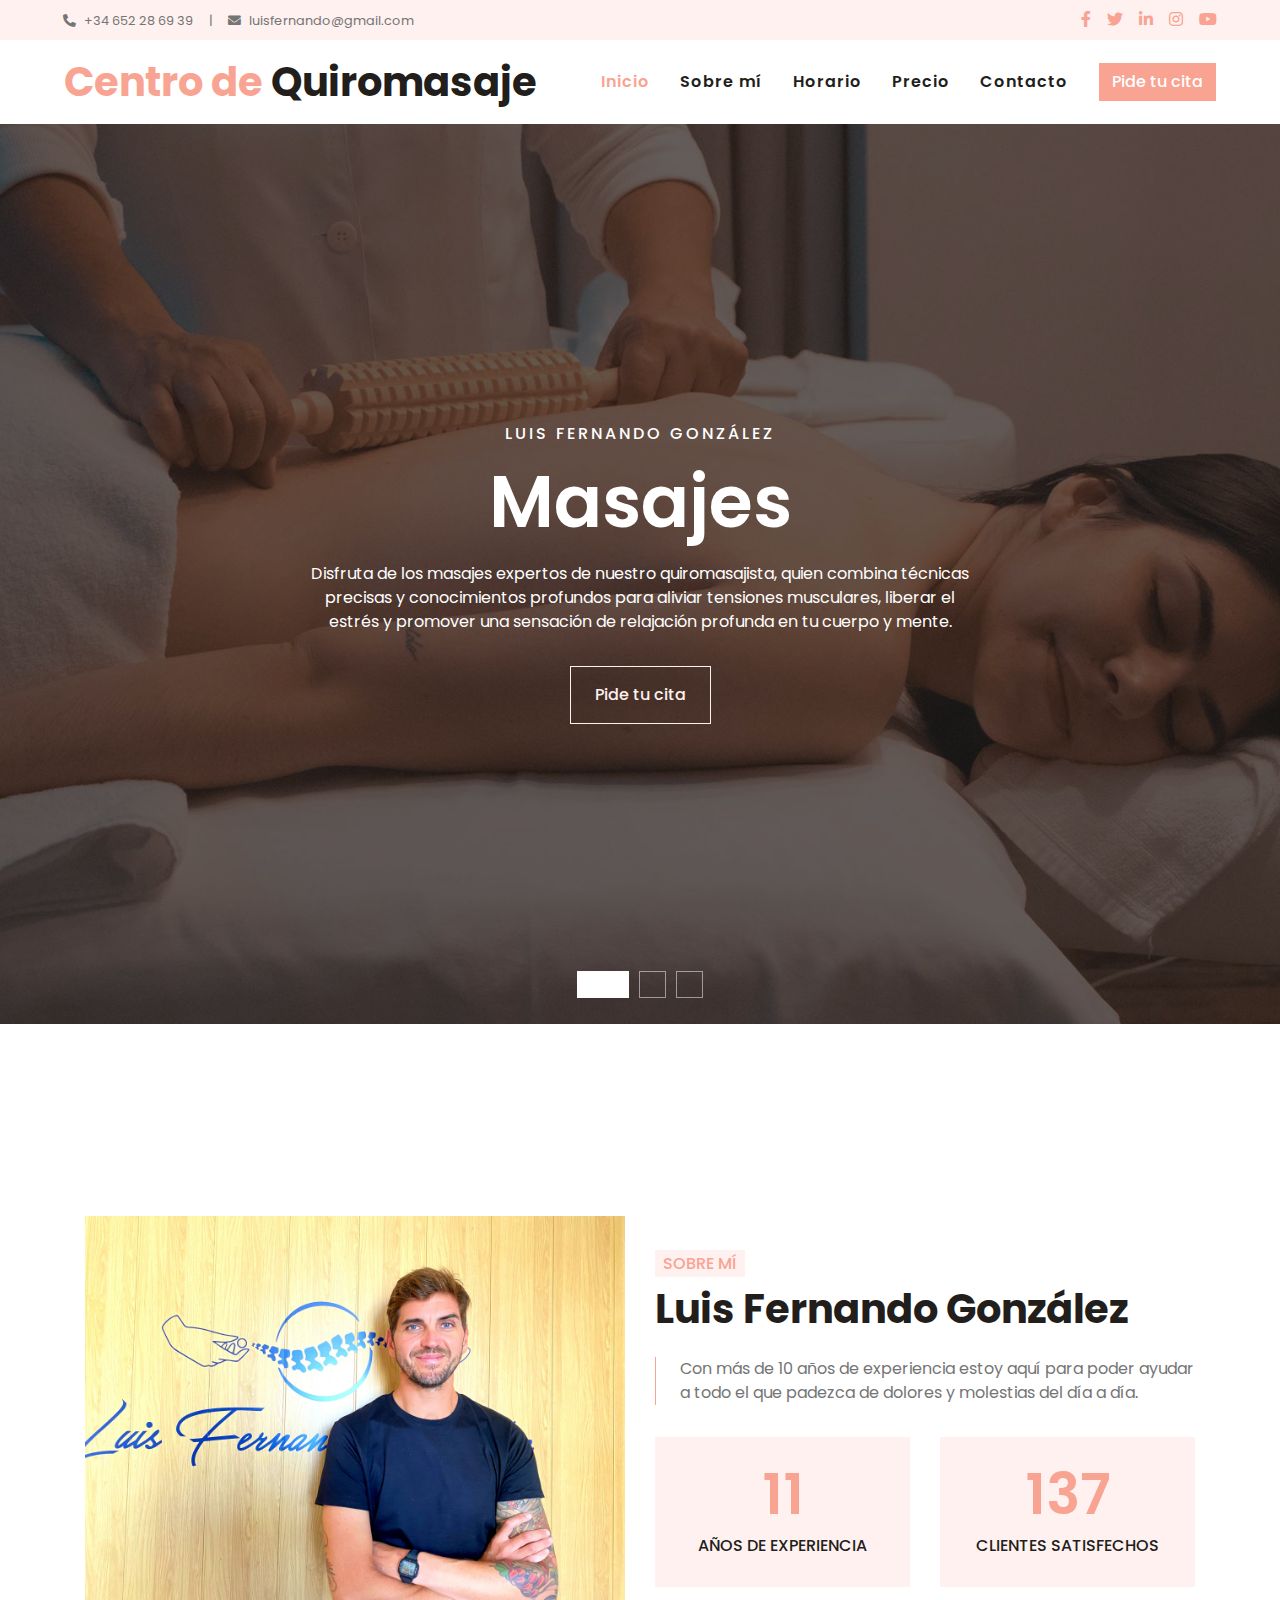
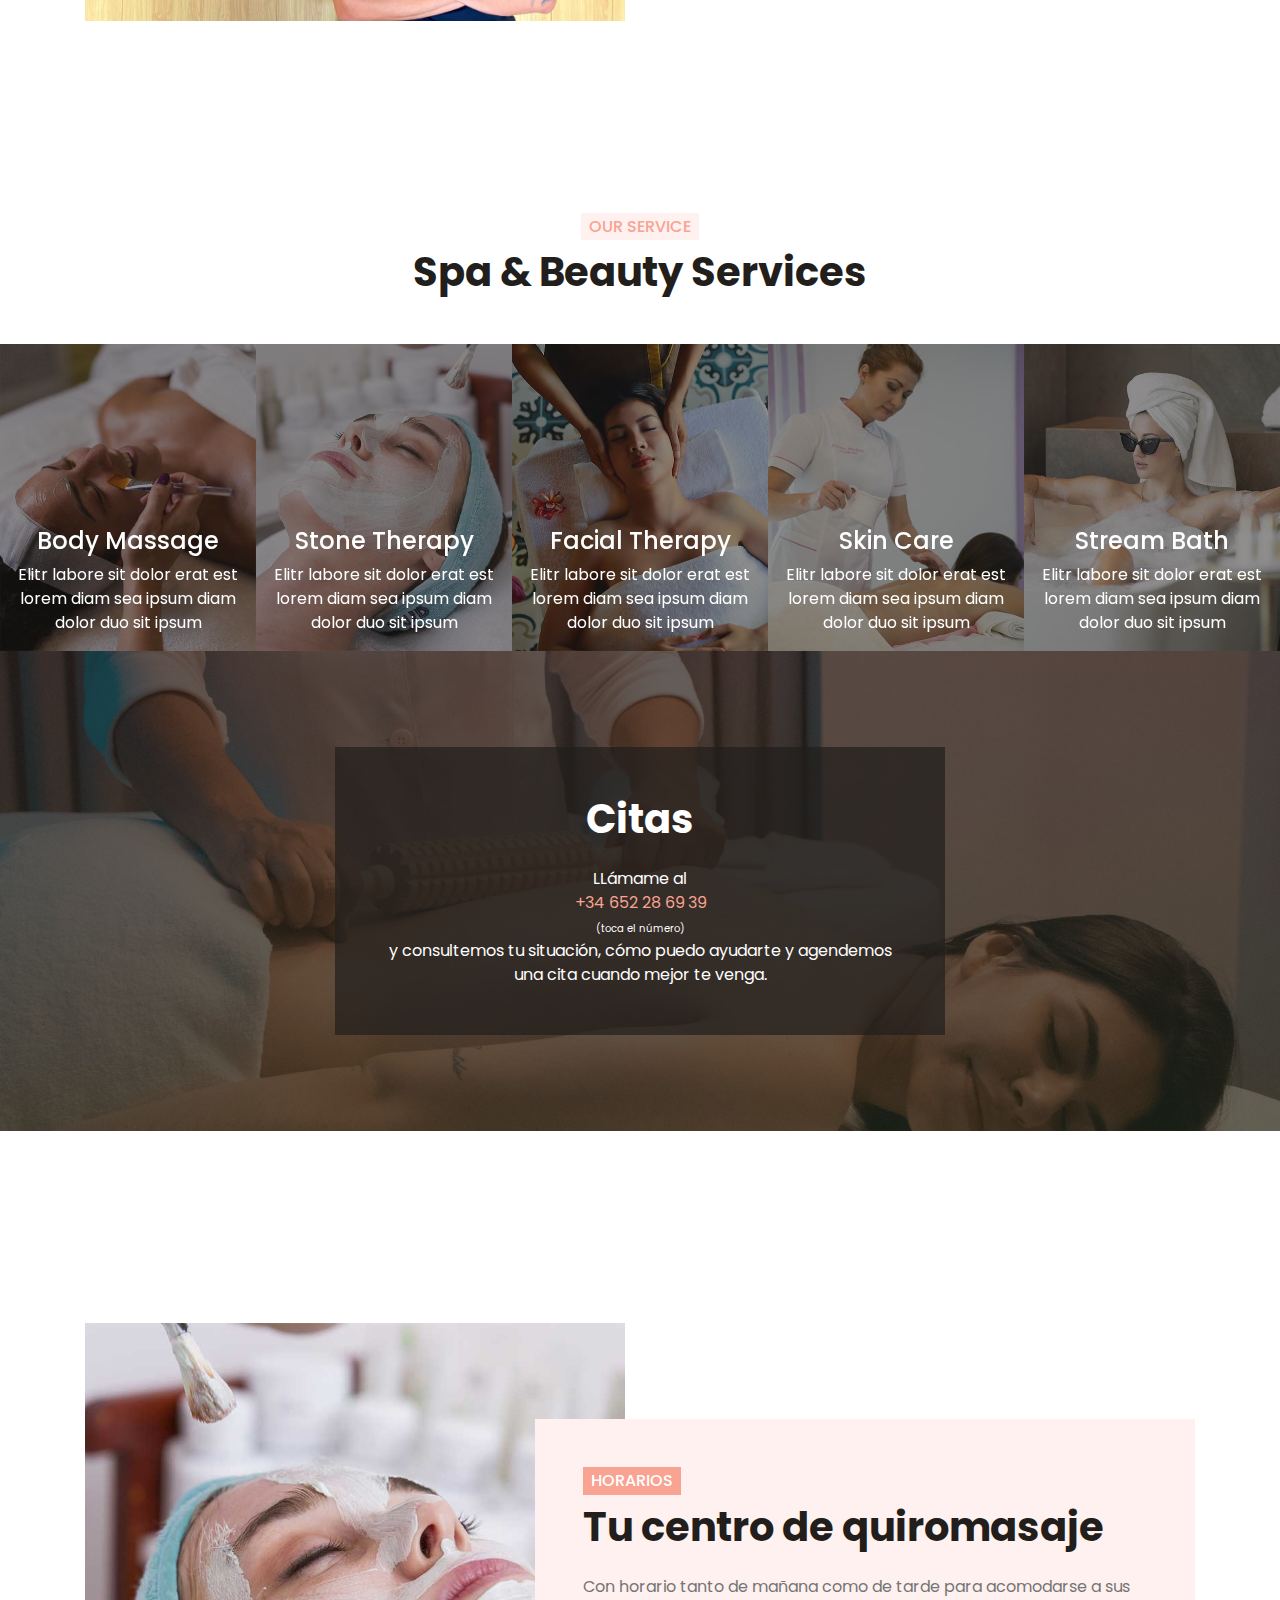
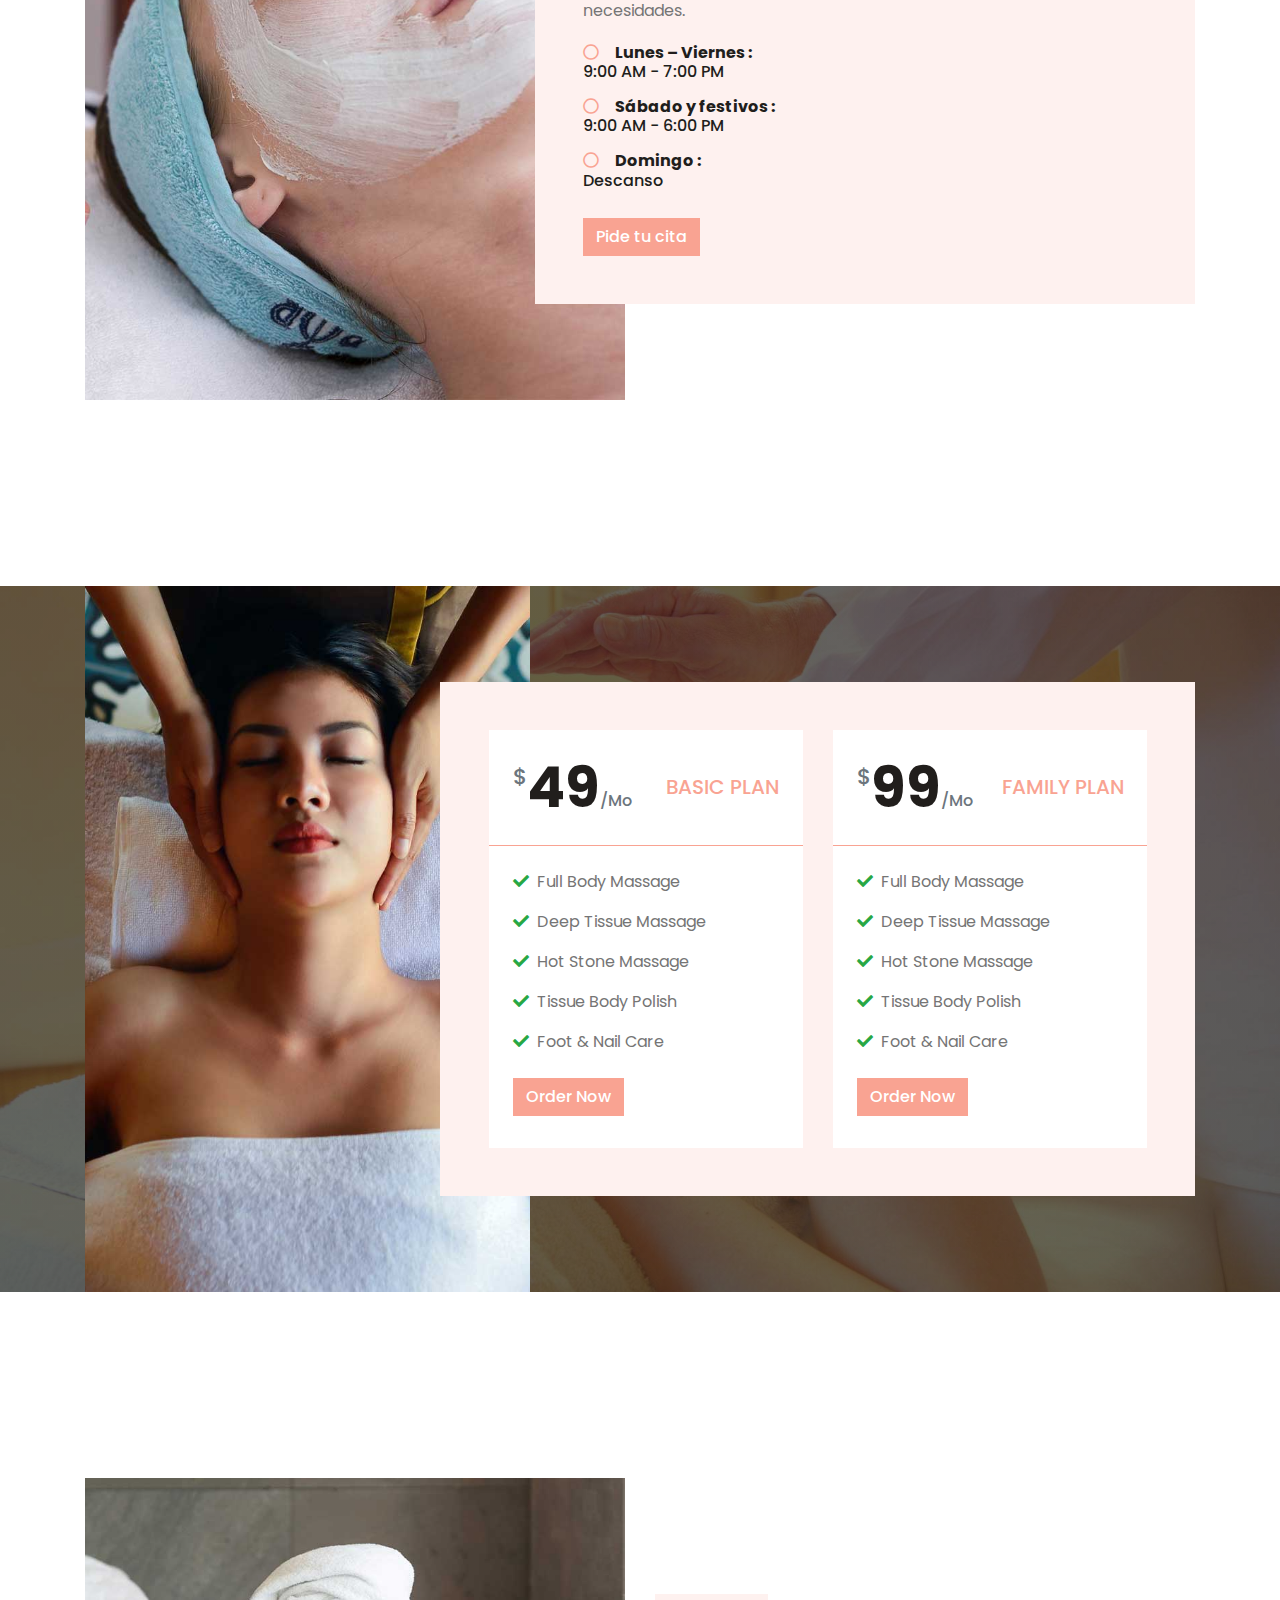
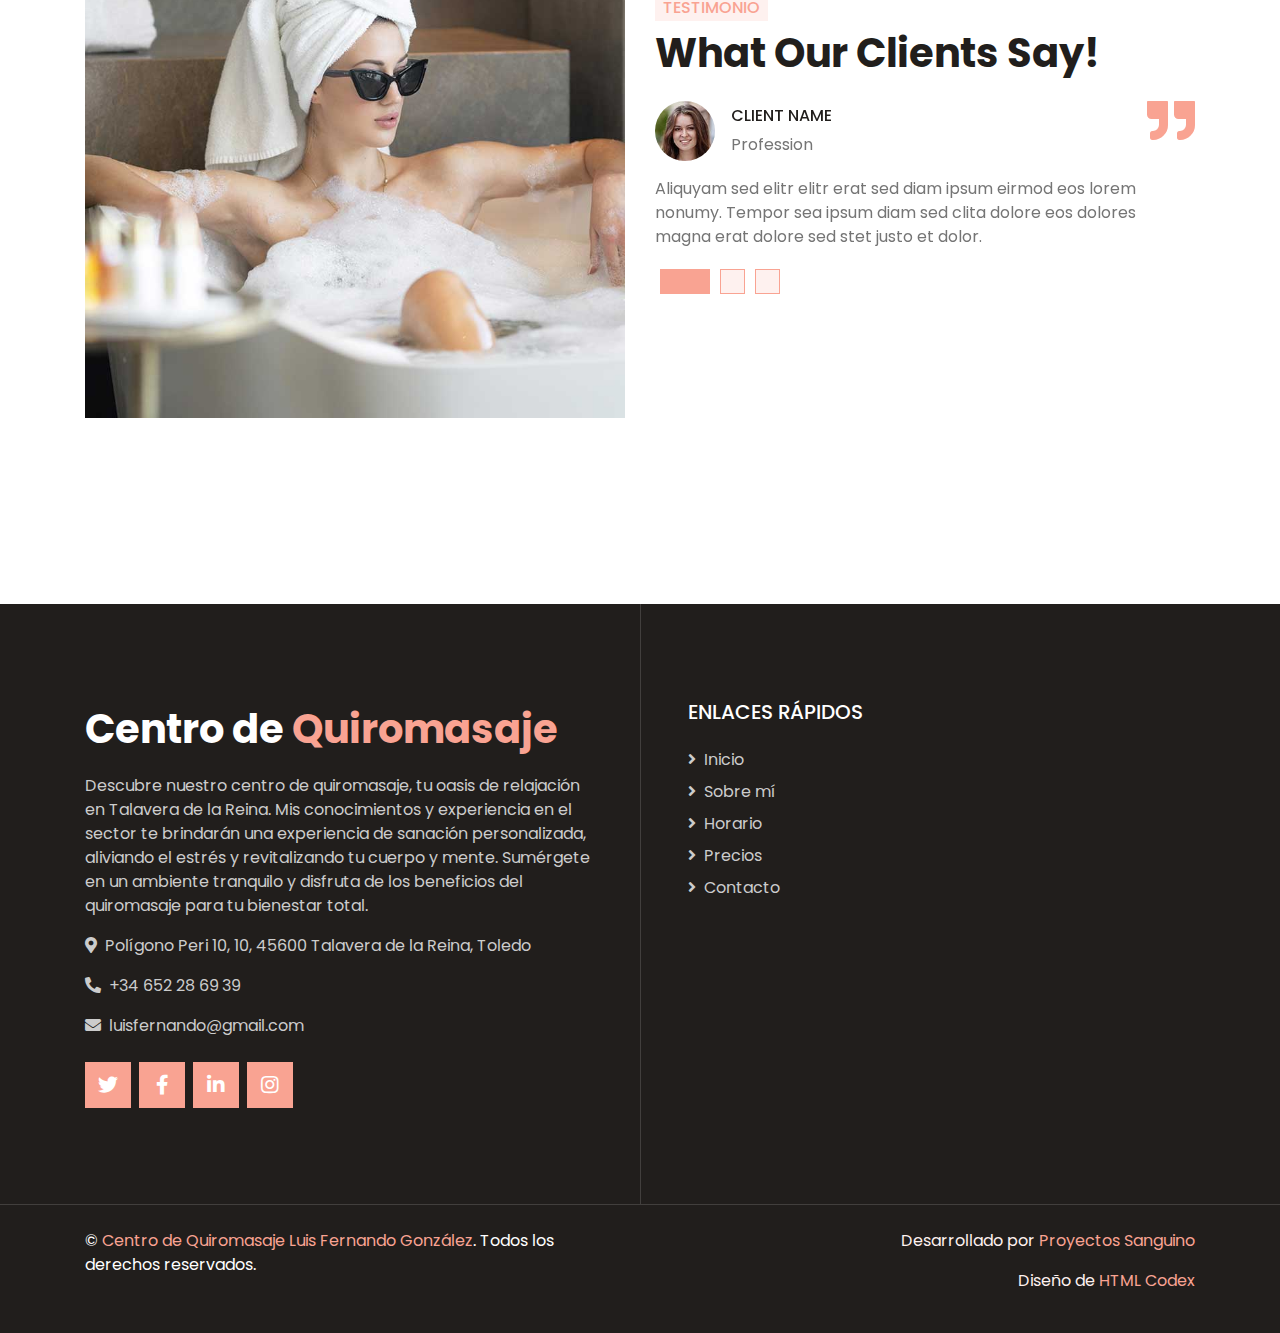
==== index.html @ 13db36dc "Add files via upload" ====
<!DOCTYPE html>
<html lang="es">
  <head>
    <meta charset="utf-8" />
    <title>Centro de Quiromasaje | Luis Fernando González</title>
    <meta content="width=device-width, initial-scale=1.0" name="viewport" />
    <meta content="Free HTML Templates" name="keywords" />
    <meta content="Free HTML Templates" name="description" />
    <link rel="icon" type="image/ico" href="../img/icon.ico" />

    <!-- Google Web Fonts -->
    <link rel="preconnect" href="https://fonts.gstatic.com" />
    <link
      href="https://fonts.googleapis.com/css2?family=Poppins:wght@400;500;600;700&display=swap"
      rel="stylesheet"
    />

    <!-- Font Awesome -->
    <link
      href="https://cdnjs.cloudflare.com/ajax/libs/font-awesome/5.10.0/css/all.min.css"
      rel="stylesheet"
    />

    <!-- Libraries Stylesheet -->
    <link href="lib/animate/animate.min.css" rel="stylesheet" />
    <link href="lib/owlcarousel/assets/owl.carousel.min.css" rel="stylesheet" />
    <link
      href="lib/tempusdominus/css/tempusdominus-bootstrap-4.min.css"
      rel="stylesheet"
    />

    <!-- Customized Bootstrap Stylesheet -->
    <link href="css/style.css" rel="stylesheet" />
  </head>

  <body>
    <!-- Topbar Start -->
    <div class="container-fluid bg-light d-none d-lg-block">
      <div class="row py-2 px-lg-5">
        <div class="col-lg-6 text-left mb-2 mb-lg-0">
          <div class="d-inline-flex align-items-center">
            <small><i class="fa fa-phone-alt mr-2"></i>+34 652 28 69 39</small>
            <small class="px-3">|</small>
            <small
              ><i class="fa fa-envelope mr-2"></i>luisfernando@gmail.com</small
            >
          </div>
        </div>
        <div class="col-lg-6 text-right">
          <div class="d-inline-flex align-items-center">
            <a class="text-primary px-2" href="">
              <i class="fab fa-facebook-f"></i>
            </a>
            <a class="text-primary px-2" href="">
              <i class="fab fa-twitter"></i>
            </a>
            <a class="text-primary px-2" href="">
              <i class="fab fa-linkedin-in"></i>
            </a>
            <a class="text-primary px-2" href="">
              <i class="fab fa-instagram"></i>
            </a>
            <a class="text-primary pl-2" href="">
              <i class="fab fa-youtube"></i>
            </a>
          </div>
        </div>
      </div>
    </div>
    <!-- Topbar End -->

    <!-- Navbar Start -->
    <div class="container-fluid p-0">
      <nav
        class="navbar navbar-expand-lg bg-white navbar-light py-3 py-lg-0 px-lg-5"
      >
        <a href="index.html" class="navbar-brand ml-lg-3">
          <h1 class="m-0 text-primary">
            Centro de <span class="text-dark">Quiromasaje</span>
          </h1>
        </a>
        <button
          type="button"
          class="navbar-toggler"
          data-toggle="collapse"
          data-target="#navbarCollapse"
        >
          <span class="navbar-toggler-icon"></span>
        </button>
        <div
          class="collapse navbar-collapse justify-content-between px-lg-3"
          id="navbarCollapse"
        >
          <div class="navbar-nav m-auto py-0">
            <a href="index.html" class="nav-item nav-link active">Inicio</a>
            <a href="#personal" class="nav-item nav-link">Sobre mí</a>
            <a href="#horario" class="nav-item nav-link">Horario</a>
            <a href="price.html" class="nav-item nav-link">Precio</a>
            <a href="contact.html" class="nav-item nav-link">Contacto</a>
          </div>
          <a href="" class="btn btn-primary d-none d-lg-block">Pide tu cita</a>
        </div>
      </nav>
    </div>
    <!-- Navbar End -->

    <!-- Carousel Start -->
    <div class="container-fluid p-0 mb-5 pb-5">
      <div
        id="header-carousel"
        class="carousel slide carousel-fade"
        data-ride="carousel"
      >
        <ol class="carousel-indicators">
          <li
            data-target="#header-carousel"
            data-slide-to="0"
            class="active"
          ></li>
          <li data-target="#header-carousel" data-slide-to="1"></li>
          <li data-target="#header-carousel" data-slide-to="2"></li>
        </ol>
        <div class="carousel-inner">
          <div
            class="carousel-item position-relative active"
            style="min-height: 100vh"
          >
            <img
              class="position-absolute w-100 h-100"
              src="img/carousel-1.jpg"
              style="object-fit: cover"
            />
            <div
              class="carousel-caption d-flex flex-column align-items-center justify-content-center"
            >
              <div class="p-3" style="max-width: 900px">
                <h6
                  class="text-white text-uppercase mb-3 animate__animated animate__fadeInDown"
                  style="letter-spacing: 3px"
                >
                  Luis Fernando González
                </h6>
                <h3 class="display-3 text-capitalize text-white mb-3">
                  Masajes
                </h3>
                <p class="mx-md-5 px-5">
                  Disfruta de los masajes expertos de nuestro quiromasajista,
                  quien combina técnicas precisas y conocimientos profundos para
                  aliviar tensiones musculares, liberar el estrés y promover una
                  sensación de relajación profunda en tu cuerpo y mente.
                </p>
                <a
                  class="btn btn-outline-light py-3 px-4 mt-3 animate__animated animate__fadeInUp"
                  href="#"
                  >Pide tu cita</a
                >
              </div>
            </div>
          </div>
          <div
            class="carousel-item position-relative"
            style="min-height: 100vh"
          >
            <img
              class="position-absolute w-100 h-100"
              src="img/carousel-2.jpg"
              style="object-fit: cover"
            />
            <div
              class="carousel-caption d-flex flex-column align-items-center justify-content-center"
            >
              <div class="p-3" style="max-width: 900px">
                <h6
                  class="text-white text-uppercase mb-3 animate__animated animate__fadeInDown"
                  style="letter-spacing: 3px"
                >
                  Luis Fernando González
                </h6>
                <h3 class="display-3 text-capitalize text-white mb-3">
                  Recuperación
                </h3>
                <p class="mx-md-5 px-5">
                  Confía en nuestro quiromasajista especializado en
                  recuperación, quien cuenta con amplia experiencia en ayudar a
                  los clientes a superar lesiones y acelerar su proceso de
                  recuperación.
                </p>
                <a
                  class="btn btn-outline-light py-3 px-4 mt-3 animate__animated animate__fadeInUp"
                  href="#"
                  >Pide tu cita</a
                >
              </div>
            </div>
          </div>
          <div
            class="carousel-item position-relative"
            style="min-height: 100vh"
          >
            <img
              class="position-absolute w-100 h-100"
              src="img/carousel-3.jpg"
              style="object-fit: cover"
            />
            <div
              class="carousel-caption d-flex flex-column align-items-center justify-content-center"
            >
              <div class="p-3" style="max-width: 900px">
                <h6
                  class="text-white text-uppercase mb-3 animate__animated animate__fadeInDown"
                  style="letter-spacing: 3px"
                >
                  Luis Fernando González
                </h6>
                <h3 class="display-3 text-capitalize text-white mb-3">
                  Tratamiento óseo
                </h3>
                <p class="mx-md-5 px-5">
                  Disfruta de los masajes de nuestro quiromasajista
                  especializado en bienestar óseo, quien te brindará un cuidado
                  excepcional para fortalecer y mantener la salud de tus huesos.
                </p>
                <a
                  class="btn btn-outline-light py-3 px-4 mt-3 animate__animated animate__fadeInUp"
                  href="#"
                  >Pide tu cita</a
                >
              </div>
            </div>
          </div>
        </div>
      </div>
    </div>
    <!-- Carousel End -->

    <!-- About Start -->
    <div id="personal" class="container-fluid py-5">
      <div class="container py-5">
        <div class="row align-items-center">
          <div class="col-lg-6 pb-5 pb-lg-0">
            <img class="img-fluid w-100" src="img/luifer.jpeg" alt="" />
          </div>
          <div class="col-lg-6">
            <h6
              class="d-inline-block text-primary text-uppercase bg-light py-1 px-2"
            >
              Sobre mí
            </h6>
            <h1 class="mb-4">Luis Fernando González</h1>
            <p class="pl-4 border-left border-primary">
              Con más de 10 años de experiencia estoy aquí para poder ayudar a
              todo el que padezca de dolores y molestias del día a día.
            </p>
            <div class="row pt-3">
              <div class="col-6">
                <div class="bg-light text-center p-4">
                  <h3 class="display-4 text-primary" data-toggle="counter-up">
                    11
                  </h3>
                  <h6 class="text-uppercase">Años de experiencia</h6>
                </div>
              </div>
              <div class="col-6">
                <div class="bg-light text-center p-4">
                  <h3 class="display-4 text-primary" data-toggle="counter-up">
                    137
                  </h3>
                  <h6 class="text-uppercase">Clientes Satisfechos</h6>
                </div>
              </div>
            </div>
          </div>
        </div>
      </div>
    </div>
    <!-- About End -->

    <!-- Service Start -->
    <div class="container-fluid px-0 py-5 my-5">
      <div class="row mx-0 justify-content-center text-center">
        <div class="col-lg-6">
          <h6
            class="d-inline-block bg-light text-primary text-uppercase py-1 px-2"
          >
            Our Service
          </h6>
          <h1>Spa & Beauty Services</h1>
        </div>
      </div>
      <div class="owl-carousel service-carousel">
        <div class="service-item position-relative">
          <img class="img-fluid" src="img/service-1.jpg" alt="" />
          <div class="service-text text-center">
            <h4 class="text-white font-weight-medium px-3">Body Massage</h4>
            <p class="text-white px-3 mb-3">
              Elitr labore sit dolor erat est lorem diam sea ipsum diam dolor
              duo sit ipsum
            </p>
            <div class="w-100 bg-white text-center p-4">
              <a class="btn btn-primary" href="">Make Order</a>
            </div>
          </div>
        </div>
        <div class="service-item position-relative">
          <img class="img-fluid" src="img/service-2.jpg" alt="" />
          <div class="service-text text-center">
            <h4 class="text-white font-weight-medium px-3">Stone Therapy</h4>
            <p class="text-white px-3 mb-3">
              Elitr labore sit dolor erat est lorem diam sea ipsum diam dolor
              duo sit ipsum
            </p>
            <div class="w-100 bg-white text-center p-4">
              <a class="btn btn-primary" href="">Make Order</a>
            </div>
          </div>
        </div>
        <div class="service-item position-relative">
          <img class="img-fluid" src="img/service-3.jpg" alt="" />
          <div class="service-text text-center">
            <h4 class="text-white font-weight-medium px-3">Facial Therapy</h4>
            <p class="text-white px-3 mb-3">
              Elitr labore sit dolor erat est lorem diam sea ipsum diam dolor
              duo sit ipsum
            </p>
            <div class="w-100 bg-white text-center p-4">
              <a class="btn btn-primary" href="">Make Order</a>
            </div>
          </div>
        </div>
        <div class="service-item position-relative">
          <img class="img-fluid" src="img/service-4.jpg" alt="" />
          <div class="service-text text-center">
            <h4 class="text-white font-weight-medium px-3">Skin Care</h4>
            <p class="text-white px-3 mb-3">
              Elitr labore sit dolor erat est lorem diam sea ipsum diam dolor
              duo sit ipsum
            </p>
            <div class="w-100 bg-white text-center p-4">
              <a class="btn btn-primary" href="">Make Order</a>
            </div>
          </div>
        </div>
        <div class="service-item position-relative">
          <img class="img-fluid" src="img/service-5.jpg" alt="" />
          <div class="service-text text-center">
            <h4 class="text-white font-weight-medium px-3">Stream Bath</h4>
            <p class="text-white px-3 mb-3">
              Elitr labore sit dolor erat est lorem diam sea ipsum diam dolor
              duo sit ipsum
            </p>
            <div class="w-100 bg-white text-center p-4">
              <a class="btn btn-primary" href="">Make Order</a>
            </div>
          </div>
        </div>
        <div class="service-item position-relative">
          <img class="img-fluid" src="img/service-6.jpg" alt="" />
          <div class="service-text text-center">
            <h4 class="text-white font-weight-medium px-3">Face Masking</h4>
            <p class="text-white px-3 mb-3">
              Elitr labore sit dolor erat est lorem diam sea ipsum diam dolor
              duo sit ipsum
            </p>
            <div class="w-100 bg-white text-center p-4">
              <a class="btn btn-primary" href="">Make Order</a>
            </div>
          </div>
        </div>
      </div>
      <div class="row justify-content-center bg-appointment mx-0">
        <div class="col-lg-6 py-5">
          <div
            class="text-white p-5 my-5"
            style="background: rgba(33, 30, 28, 0.7);text-align: center;"
          >
            <h1 class="text-center mb-4 text-white">Citas</h1>
            LLámame al<br />
            <a href="tel:+340652286939">+34 652 28 69 39</a><br />
            <span style="font-size: x-small;">(toca el número)</span> <br />y
            consultemos tu situación, cómo puedo ayudarte y agendemos una cita
            cuando mejor te venga.
          </div>
        </div>
      </div>
    </div>
    <!-- Service End -->

    <!-- Open Hours Start -->
    <div class="container-fluid py-5">
      <div class="container py-5">
        <div class="row">
          <div class="col-lg-6" style="min-height: 500px">
            <div class="position-relative h-100">
              <img
                class="position-absolute w-100 h-100"
                src="img/opening.jpg"
                style="object-fit: cover"
              />
            </div>
          </div>
          <div id="horario" class="col-lg-6 pt-5 pb-lg-5">
            <div class="hours-text bg-light p-4 p-lg-5 my-lg-5">
              <h6
                class="d-inline-block text-white text-uppercase bg-primary py-1 px-2"
              >
                Horarios
              </h6>
              <h1 class="mb-4">Tu centro de quiromasaje</h1>
              <p>
                Con horario tanto de mañana como de tarde para acomodarse a sus
                necesidades.
              </p>
              <ul class="list-inline">
                <li class="h6 py-1">
                  <i class="far fa-circle text-primary mr-3"></i
                  ><span style="font-weight: bolder">Lunes – Viernes :</span>
                  <br />
                  9:00 AM - 7:00 PM
                </li>
                <li class="h6 py-1">
                  <i class="far fa-circle text-primary mr-3"></i
                  ><span style="font-weight: bolder">Sábado y festivos :</span
                  ><br />
                  9:00 AM - 6:00 PM
                </li>
                <li class="h6 py-1">
                  <i class="far fa-circle text-primary mr-3"></i
                  ><span style="font-weight: bolder">Domingo :</span><br />
                  Descanso
                </li>
              </ul>
              <a href="" class="btn btn-primary mt-2">Pide tu cita</a>
            </div>
          </div>
        </div>
      </div>
    </div>
    <!-- Open Hours End -->

    <!-- Pricing Start -->
    <div class="container-fluid bg-pricing" style="margin: 90px 0">
      <div class="container">
        <div class="row">
          <div class="col-lg-5" style="min-height: 500px">
            <div class="position-relative h-100">
              <img
                class="position-absolute w-100 h-100"
                src="img/pricing.jpg"
                style="object-fit: cover"
              />
            </div>
          </div>
          <div class="col-lg-7 pt-5 pb-lg-5">
            <div class="pricing-text bg-light p-4 p-lg-5 my-lg-5">
              <div class="owl-carousel pricing-carousel">
                <div class="bg-white">
                  <div
                    class="d-flex align-items-center justify-content-between border-bottom border-primary p-4"
                  >
                    <h1 class="display-4 mb-0">
                      <small
                        class="align-top text-muted font-weight-medium"
                        style="font-size: 22px; line-height: 45px"
                        >$</small
                      >49<small
                        class="align-bottom text-muted font-weight-medium"
                        style="font-size: 16px; line-height: 40px"
                        >/Mo</small
                      >
                    </h1>
                    <h5 class="text-primary text-uppercase m-0">Basic Plan</h5>
                  </div>
                  <div class="p-4">
                    <p>
                      <i class="fa fa-check text-success mr-2"></i>Full Body
                      Massage
                    </p>
                    <p>
                      <i class="fa fa-check text-success mr-2"></i>Deep Tissue
                      Massage
                    </p>
                    <p>
                      <i class="fa fa-check text-success mr-2"></i>Hot Stone
                      Massage
                    </p>
                    <p>
                      <i class="fa fa-check text-success mr-2"></i>Tissue Body
                      Polish
                    </p>
                    <p>
                      <i class="fa fa-check text-success mr-2"></i>Foot & Nail
                      Care
                    </p>
                    <a href="" class="btn btn-primary my-2">Order Now</a>
                  </div>
                </div>
                <div class="bg-white">
                  <div
                    class="d-flex align-items-center justify-content-between border-bottom border-primary p-4"
                  >
                    <h1 class="display-4 mb-0">
                      <small
                        class="align-top text-muted font-weight-medium"
                        style="font-size: 22px; line-height: 45px"
                        >$</small
                      >99<small
                        class="align-bottom text-muted font-weight-medium"
                        style="font-size: 16px; line-height: 40px"
                        >/Mo</small
                      >
                    </h1>
                    <h5 class="text-primary text-uppercase m-0">Family Plan</h5>
                  </div>
                  <div class="p-4">
                    <p>
                      <i class="fa fa-check text-success mr-2"></i>Full Body
                      Massage
                    </p>
                    <p>
                      <i class="fa fa-check text-success mr-2"></i>Deep Tissue
                      Massage
                    </p>
                    <p>
                      <i class="fa fa-check text-success mr-2"></i>Hot Stone
                      Massage
                    </p>
                    <p>
                      <i class="fa fa-check text-success mr-2"></i>Tissue Body
                      Polish
                    </p>
                    <p>
                      <i class="fa fa-check text-success mr-2"></i>Foot & Nail
                      Care
                    </p>
                    <a href="" class="btn btn-primary my-2">Order Now</a>
                  </div>
                </div>
                <div class="bg-white">
                  <div
                    class="d-flex align-items-center justify-content-between border-bottom border-primary p-4"
                  >
                    <h1 class="display-4 mb-0">
                      <small
                        class="align-top text-muted font-weight-medium"
                        style="font-size: 22px; line-height: 45px"
                        >$</small
                      >149<small
                        class="align-bottom text-muted font-weight-medium"
                        style="font-size: 16px; line-height: 40px"
                        >/Mo</small
                      >
                    </h1>
                    <h5 class="text-primary text-uppercase m-0">VIP Plan</h5>
                  </div>
                  <div class="p-4">
                    <p>
                      <i class="fa fa-check text-success mr-2"></i>Full Body
                      Massage
                    </p>
                    <p>
                      <i class="fa fa-check text-success mr-2"></i>Deep Tissue
                      Massage
                    </p>
                    <p>
                      <i class="fa fa-check text-success mr-2"></i>Hot Stone
                      Massage
                    </p>
                    <p>
                      <i class="fa fa-check text-success mr-2"></i>Tissue Body
                      Polish
                    </p>
                    <p>
                      <i class="fa fa-check text-success mr-2"></i>Foot & Nail
                      Care
                    </p>
                    <a href="" class="btn btn-primary my-2">Order Now</a>
                  </div>
                </div>
              </div>
            </div>
          </div>
        </div>
      </div>
    </div>
    <!-- Pricing End -->

    <!-- Testimonial Start -->
    <div class="container-fluid py-5">
      <div class="container py-5">
        <div class="row align-items-center">
          <div class="col-lg-6 pb-5 pb-lg-0">
            <img class="img-fluid w-100" src="img/testimonial.jpg" alt="" />
          </div>
          <div class="col-lg-6">
            <h6
              class="d-inline-block text-primary text-uppercase bg-light py-1 px-2"
            >
              Testimonio
            </h6>
            <h1 class="mb-4">What Our Clients Say!</h1>
            <div class="owl-carousel testimonial-carousel">
              <div class="position-relative">
                <i
                  class="fa fa-3x fa-quote-right text-primary position-absolute"
                  style="top: -6px; right: 0"
                ></i>
                <div class="d-flex align-items-center mb-3">
                  <img
                    class="img-fluid rounded-circle"
                    src="img/testimonial-1.jpg"
                    style="width: 60px; height: 60px"
                    alt=""
                  />
                  <div class="ml-3">
                    <h6 class="text-uppercase">Client Name</h6>
                    <span>Profession</span>
                  </div>
                </div>
                <p class="m-0">
                  Aliquyam sed elitr elitr erat sed diam ipsum eirmod eos lorem
                  nonumy. Tempor sea ipsum diam sed clita dolore eos dolores
                  magna erat dolore sed stet justo et dolor.
                </p>
              </div>
              <div class="position-relative">
                <i
                  class="fa fa-3x fa-quote-right text-primary position-absolute"
                  style="top: -6px; right: 0"
                ></i>
                <div class="d-flex align-items-center mb-3">
                  <img
                    class="img-fluid rounded-circle"
                    src="img/testimonial-2.jpg"
                    style="width: 60px; height: 60px"
                    alt=""
                  />
                  <div class="ml-3">
                    <h6 class="text-uppercase">Client Name</h6>
                    <span>Profession</span>
                  </div>
                </div>
                <p class="m-0">
                  Aliquyam sed elitr elitr erat sed diam ipsum eirmod eos lorem
                  nonumy. Tempor sea ipsum diam sed clita dolore eos dolores
                  magna erat dolore sed stet justo et dolor.
                </p>
              </div>
              <div class="position-relative">
                <i
                  class="fa fa-3x fa-quote-right text-primary position-absolute"
                  style="top: -6px; right: 0"
                ></i>
                <div class="d-flex align-items-center mb-3">
                  <img
                    class="img-fluid rounded-circle"
                    src="img/testimonial-3.jpg"
                    style="width: 60px; height: 60px"
                    alt=""
                  />
                  <div class="ml-3">
                    <h6 class="text-uppercase">Client Name</h6>
                    <span>Profession</span>
                  </div>
                </div>
                <p class="m-0">
                  Aliquyam sed elitr elitr erat sed diam ipsum eirmod eos lorem
                  nonumy. Tempor sea ipsum diam sed clita dolore eos dolores
                  magna erat dolore sed stet justo et dolor.
                </p>
              </div>
            </div>
          </div>
        </div>
      </div>
    </div>
    <!-- Testimonial End -->

    <!-- Footer Start -->
    <div
      class="footer container-fluid position-relative bg-dark py-5"
      style="margin-top: 90px"
    >
      <div class="container pt-5">
        <div class="row">
          <div class="col-lg-6 pr-lg-5 mb-5">
            <a href="index.html" class="navbar-brand">
              <h1 class="mb-3 text-white">
                Centro de <span class="text-primary">Quiromasaje</span>
              </h1>
            </a>
            <p>
              Descubre nuestro centro de quiromasaje, tu oasis de relajación en
              Talavera de la Reina. Mis conocimientos y experiencia en el sector
              te brindarán una experiencia de sanación personalizada, aliviando
              el estrés y revitalizando tu cuerpo y mente. Sumérgete en un
              ambiente tranquilo y disfruta de los beneficios del quiromasaje
              para tu bienestar total.
            </p>
            <p>
              <i class="fa fa-map-marker-alt mr-2"></i>Polígono Peri 10, 10,
              45600 Talavera de la Reina, Toledo
            </p>
            <p><i class="fa fa-phone-alt mr-2"></i>+34 652 28 69 39</p>
            <p><i class="fa fa-envelope mr-2"></i>luisfernando@gmail.com</p>
            <div class="d-flex justify-content-start mt-4">
              <a class="btn btn-lg btn-primary btn-lg-square mr-2" href="#"
                ><i class="fab fa-twitter"></i
              ></a>
              <a class="btn btn-lg btn-primary btn-lg-square mr-2" href="#"
                ><i class="fab fa-facebook-f"></i
              ></a>
              <a class="btn btn-lg btn-primary btn-lg-square mr-2" href="#"
                ><i class="fab fa-linkedin-in"></i
              ></a>
              <a class="btn btn-lg btn-primary btn-lg-square" href="#"
                ><i class="fab fa-instagram"></i
              ></a>
            </div>
          </div>
          <div class="col-lg-6 pl-lg-5">
            <div class="row">
              <div class="col-sm-6 mb-5">
                <h5 class="text-white text-uppercase mb-4">Enlaces Rápidos</h5>
                <div class="d-flex flex-column justify-content-start">
                  <a class="text-white-50 mb-2" href="index.html"
                    ><i class="fa fa-angle-right mr-2"></i>Inicio</a
                  >
                  <a class="text-white-50 mb-2" href="#personal"
                    ><i class="fa fa-angle-right mr-2"></i>Sobre mí</a
                  >
                  <a class="text-white-50 mb-2" href="#horario"
                    ><i class="fa fa-angle-right mr-2"></i>Horario</a
                  >
                  <a class="text-white-50 mb-2" href="#"
                    ><i class="fa fa-angle-right mr-2"></i>Precios</a
                  >
                  <a class="text-white-50" href="contact.html"
                    ><i class="fa fa-angle-right mr-2"></i>Contacto</a
                  >
                </div>
              </div>
            </div>
          </div>
        </div>
      </div>
    </div>
    <div
      class="container-fluid bg-dark text-light border-top py-4"
      style="border-color: rgba(256, 256, 256, 0.15) !important"
    >
      <div class="container">
        <div class="row">
          <div class="col-md-6 text-center text-md-left mb-3 mb-md-0">
            <p class="m-0 text-white">
              &copy;
              <a href="#">Centro de Quiromasaje Luis Fernando González</a>.
              Todos los derechos reservados.
            </p>
          </div>
          <div class="col-md-6 text-center text-md-right mb-3 mb-md-0">
            <p>
              Desarrollado por
              <a href="https://www.proyectosanguino.com">Proyectos Sanguino</a>
            </p>
            <p>Diseño de <a href="https://htmlcodex.com">HTML Codex</a></p>
          </div>
        </div>
      </div>
    </div>
    <!-- Footer End -->

    <!-- Back to Top -->
    <a href="#" class="btn btn-lg btn-primary back-to-top"
      ><i class="fa fa-angle-double-up"></i
    ></a>

    <!-- JavaScript Libraries -->
    <script src="https://code.jquery.com/jquery-3.4.1.min.js"></script>
    <script src="https://stackpath.bootstrapcdn.com/bootstrap/4.4.1/js/bootstrap.bundle.min.js"></script>
    <script src="lib/easing/easing.min.js"></script>
    <script src="lib/waypoints/waypoints.min.js"></script>
    <script src="lib/counterup/counterup.min.js"></script>
    <script src="lib/owlcarousel/owl.carousel.min.js"></script>
    <script src="lib/tempusdominus/js/moment.min.js"></script>
    <script src="lib/tempusdominus/js/moment-timezone.min.js"></script>
    <script src="lib/tempusdominus/js/tempusdominus-bootstrap-4.min.js"></script>

    <!-- Contact Javascript File -->
    <script src="mail/jqBootstrapValidation.min.js"></script>
    <script src="mail/contact.js"></script>

    <!-- Template Javascript -->
    <script src="js/main.js"></script>
  </body>
</html>
---- css/style.css ----
/******* Bootstrap Theming ********/
/*!
 * Bootstrap v4.5.3 (https://getbootstrap.com/)
 * Copyright 2011-2020 The Bootstrap Authors
 * Copyright 2011-2020 Twitter, Inc.
 * Licensed under MIT (https://github.com/twbs/bootstrap/blob/main/LICENSE)
 */
:root {
  --blue: #007bff;
  --indigo: #6610f2;
  --purple: #6f42c1;
  --pink: #e83e8c;
  --red: #dc3545;
  --orange: #fd7e14;
  --yellow: #ffc107;
  --green: #28a745;
  --teal: #20c997;
  --cyan: #17a2b8;
  --white: #fff;
  --gray: #6c757d;
  --gray-dark: #343a40;
  --primary: #F9A392;
  --secondary: #6EBBF6;
  --success: #28a745;
  --info: #17a2b8;
  --warning: #ffc107;
  --danger: #dc3545;
  --light: #FEF1EF;
  --dark: #211E1C;
  --breakpoint-xs: 0;
  --breakpoint-sm: 576px;
  --breakpoint-md: 768px;
  --breakpoint-lg: 992px;
  --breakpoint-xl: 1200px;
  --font-family-sans-serif: "Poppins", sans-serif;
  --font-family-monospace: SFMono-Regular, Menlo, Monaco, Consolas, "Liberation Mono", "Courier New", monospace;
}

*,
*::before,
*::after {
  box-sizing: border-box;
}

html {
  font-family: sans-serif;
  line-height: 1.15;
  -webkit-text-size-adjust: 100%;
  -webkit-tap-highlight-color: rgba(0, 0, 0, 0);
}

article, aside, figcaption, figure, footer, header, hgroup, main, nav, section {
  display: block;
}

body {
  margin: 0;
  font-family: "Poppins", sans-serif;
  font-size: 1rem;
  font-weight: 400;
  line-height: 1.5;
  color: #757575;
  text-align: left;
  background-color: #fff;
}

[tabindex="-1"]:focus:not(:focus-visible) {
  outline: 0 !important;
}

hr {
  box-sizing: content-box;
  height: 0;
  overflow: visible;
}

h1, h2, h3, h4, h5, h6 {
  margin-top: 0;
  margin-bottom: 0.5rem;
}

p {
  margin-top: 0;
  margin-bottom: 1rem;
}

abbr[title],
abbr[data-original-title] {
  text-decoration: underline;
  text-decoration: underline dotted;
  cursor: help;
  border-bottom: 0;
  text-decoration-skip-ink: none;
}

address {
  margin-bottom: 1rem;
  font-style: normal;
  line-height: inherit;
}

ol,
ul,
dl {
  margin-top: 0;
  margin-bottom: 1rem;
}

ol ol,
ul ul,
ol ul,
ul ol {
  margin-bottom: 0;
}

dt {
  font-weight: 700;
}

dd {
  margin-bottom: .5rem;
  margin-left: 0;
}

blockquote {
  margin: 0 0 1rem;
}

b,
strong {
  font-weight: bolder;
}

small {
  font-size: 80%;
}

sub,
sup {
  position: relative;
  font-size: 75%;
  line-height: 0;
  vertical-align: baseline;
}

sub {
  bottom: -.25em;
}

sup {
  top: -.5em;
}

a {
  color: #F9A392;
  text-decoration: none;
  background-color: transparent;
}

a:hover {
  color: #f56649;
  text-decoration: underline;
}

a:not([href]):not([class]) {
  color: inherit;
  text-decoration: none;
}

a:not([href]):not([class]):hover {
  color: inherit;
  text-decoration: none;
}

pre,
code,
kbd,
samp {
  font-family: SFMono-Regular, Menlo, Monaco, Consolas, "Liberation Mono", "Courier New", monospace;
  font-size: 1em;
}

pre {
  margin-top: 0;
  margin-bottom: 1rem;
  overflow: auto;
  -ms-overflow-style: scrollbar;
}

figure {
  margin: 0 0 1rem;
}

img {
  vertical-align: middle;
  border-style: none;
}

svg {
  overflow: hidden;
  vertical-align: middle;
}

table {
  border-collapse: collapse;
}

caption {
  padding-top: 0.75rem;
  padding-bottom: 0.75rem;
  color: #6c757d;
  text-align: left;
  caption-side: bottom;
}

th {
  text-align: inherit;
  text-align: -webkit-match-parent;
}

label {
  display: inline-block;
  margin-bottom: 0.5rem;
}

button {
  border-radius: 0;
}

button:focus {
  outline: 1px dotted;
  outline: 5px auto -webkit-focus-ring-color;
}

input,
button,
select,
optgroup,
textarea {
  margin: 0;
  font-family: inherit;
  font-size: inherit;
  line-height: inherit;
}

button,
input {
  overflow: visible;
}

button,
select {
  text-transform: none;
}

[role="button"] {
  cursor: pointer;
}

select {
  word-wrap: normal;
}

button,
[type="button"],
[type="reset"],
[type="submit"] {
  -webkit-appearance: button;
}

button:not(:disabled),
[type="button"]:not(:disabled),
[type="reset"]:not(:disabled),
[type="submit"]:not(:disabled) {
  cursor: pointer;
}

button::-moz-focus-inner,
[type="button"]::-moz-focus-inner,
[type="reset"]::-moz-focus-inner,
[type="submit"]::-moz-focus-inner {
  padding: 0;
  border-style: none;
}

input[type="radio"],
input[type="checkbox"] {
  box-sizing: border-box;
  padding: 0;
}

textarea {
  overflow: auto;
  resize: vertical;
}

fieldset {
  min-width: 0;
  padding: 0;
  margin: 0;
  border: 0;
}

legend {
  display: block;
  width: 100%;
  max-width: 100%;
  padding: 0;
  margin-bottom: .5rem;
  font-size: 1.5rem;
  line-height: inherit;
  color: inherit;
  white-space: normal;
}

@media (max-width: 1200px) {
  legend {
    font-size: calc(1.275rem + 0.3vw) ;
  }
}

progress {
  vertical-align: baseline;
}

[type="number"]::-webkit-inner-spin-button,
[type="number"]::-webkit-outer-spin-button {
  height: auto;
}

[type="search"] {
  outline-offset: -2px;
  -webkit-appearance: none;
}

[type="search"]::-webkit-search-decoration {
  -webkit-appearance: none;
}

::-webkit-file-upload-button {
  font: inherit;
  -webkit-appearance: button;
}

output {
  display: inline-block;
}

summary {
  display: list-item;
  cursor: pointer;
}

template {
  display: none;
}

[hidden] {
  display: none !important;
}

h1, h2, h3, h4, h5, h6,
.h1, .h2, .h3, .h4, .h5, .h6 {
  margin-bottom: 0.5rem;
  font-weight: 500;
  line-height: 1.2;
  color: #211E1C;
}

h1, .h1 {
  font-size: 2.5rem;
}

@media (max-width: 1200px) {
  h1, .h1 {
    font-size: calc(1.375rem + 0.5vw) ;
  }
}
@media (max-width:380px) {
  h1, .h1 {
    font-size: calc(1.375rem) ;
  }
}
@media (max-width:330px) {
  h1, .h1 {
    font-size: calc(1rem) ;
  }
}

h2, .h2 {
  font-size: 2rem;
}

@media (max-width: 1200px) {
  h2, .h2 {
    font-size: calc(1.325rem + 0.9vw) ;
  }
}

h3, .h3 {
  font-size: 1.75rem;
}

@media (max-width: 1200px) {
  h3, .h3 {
    font-size: calc(1.3rem + 0.6vw) ;
  }
}

h4, .h4 {
  font-size: 1.5rem;
}

@media (max-width: 1200px) {
  h4, .h4 {
    font-size: calc(1.275rem + 0.3vw) ;
  }
}

h5, .h5 {
  font-size: 1.25rem;
}

h6, .h6 {
  font-size: 1rem;
}

.lead {
  font-size: 1.25rem;
  font-weight: 300;
}

.display-1 {
  font-size: 6rem;
  font-weight: 300;
  line-height: 1.2;
}

@media (max-width: 1200px) {
  .display-1 {
    font-size: calc(1.725rem + 5.7vw) ;
  }
}

.display-2 {
  font-size: 5.5rem;
  font-weight: 300;
  line-height: 1.2;
}

@media (max-width: 1200px) {
  .display-2 {
    font-size: calc(1.675rem + 5.1vw) ;
  }
}

.display-3 {
  font-size: 4.5rem;
  font-weight: 300;
  line-height: 1.2;
}

@media (max-width: 1200px) {
  .display-3 {
    font-size: calc(1.575rem + 3.9vw) ;
  }
}

.display-4 {
  font-size: 3.5rem;
  font-weight: 300;
  line-height: 1.2;
}

@media (max-width: 1200px) {
  .display-4 {
    font-size: calc(1.475rem + 2.7vw) ;
  }
}

hr {
  margin-top: 1rem;
  margin-bottom: 1rem;
  border: 0;
  border-top: 1px solid rgba(0, 0, 0, 0.1);
}

small,
.small {
  font-size: 80%;
  font-weight: 400;
}

mark,
.mark {
  padding: 0.2em;
  background-color: #fcf8e3;
}

.list-unstyled {
  padding-left: 0;
  list-style: none;
}

.list-inline {
  padding-left: 0;
  list-style: none;
}

.list-inline-item {
  display: inline-block;
}

.list-inline-item:not(:last-child) {
  margin-right: 0.5rem;
}

.initialism {
  font-size: 90%;
  text-transform: uppercase;
}

.blockquote {
  margin-bottom: 1rem;
  font-size: 1.25rem;
}

.blockquote-footer {
  display: block;
  font-size: 80%;
  color: #6c757d;
}

.blockquote-footer::before {
  content: "\2014\00A0";
}

.img-fluid {
  max-width: 100%;
  height: auto;
}

.img-thumbnail {
  padding: 0.25rem;
  background-color: #fff;
  border: 1px solid #dee2e6;
  max-width: 100%;
  height: auto;
}

.figure {
  display: inline-block;
}

.figure-img {
  margin-bottom: 0.5rem;
  line-height: 1;
}

.figure-caption {
  font-size: 90%;
  color: #6c757d;
}

code {
  font-size: 87.5%;
  color: #e83e8c;
  word-wrap: break-word;
}

a > code {
  color: inherit;
}

kbd {
  padding: 0.2rem 0.4rem;
  font-size: 87.5%;
  color: #fff;
  background-color: #212529;
}

kbd kbd {
  padding: 0;
  font-size: 100%;
  font-weight: 700;
}

pre {
  display: block;
  font-size: 87.5%;
  color: #212529;
}

pre code {
  font-size: inherit;
  color: inherit;
  word-break: normal;
}

.pre-scrollable {
  max-height: 340px;
  overflow-y: scroll;
}

.container,
.container-fluid,
.container-sm,
.container-md,
.container-lg,
.container-xl {
  width: 100%;
  padding-right: 15px;
  padding-left: 15px;
  margin-right: auto;
  margin-left: auto;
}

@media (min-width: 576px) {
  .container, .container-sm {
    max-width: 540px;
  }
}

@media (min-width: 768px) {
  .container, .container-sm, .container-md {
    max-width: 720px;
  }
}

@media (min-width: 992px) {
  .container, .container-sm, .container-md, .container-lg {
    max-width: 960px;
  }
}

@media (min-width: 1200px) {
  .container, .container-sm, .container-md, .container-lg, .container-xl {
    max-width: 1140px;
  }
}

.row {
  display: flex;
  flex-wrap: wrap;
  margin-right: -15px;
  margin-left: -15px;
}

.no-gutters {
  margin-right: 0;
  margin-left: 0;
}

.no-gutters > .col,
.no-gutters > [class*="col-"] {
  padding-right: 0;
  padding-left: 0;
}

.col-1, .col-2, .col-3, .col-4, .col-5, .col-6, .col-7, .col-8, .col-9, .col-10, .col-11, .col-12, .col,
.col-auto, .col-sm-1, .col-sm-2, .col-sm-3, .col-sm-4, .col-sm-5, .col-sm-6, .col-sm-7, .col-sm-8, .col-sm-9, .col-sm-10, .col-sm-11, .col-sm-12, .col-sm,
.col-sm-auto, .col-md-1, .col-md-2, .col-md-3, .col-md-4, .col-md-5, .col-md-6, .col-md-7, .col-md-8, .col-md-9, .col-md-10, .col-md-11, .col-md-12, .col-md,
.col-md-auto, .col-lg-1, .col-lg-2, .col-lg-3, .col-lg-4, .col-lg-5, .col-lg-6, .col-lg-7, .col-lg-8, .col-lg-9, .col-lg-10, .col-lg-11, .col-lg-12, .col-lg,
.col-lg-auto, .col-xl-1, .col-xl-2, .col-xl-3, .col-xl-4, .col-xl-5, .col-xl-6, .col-xl-7, .col-xl-8, .col-xl-9, .col-xl-10, .col-xl-11, .col-xl-12, .col-xl,
.col-xl-auto {
  position: relative;
  width: 100%;
  padding-right: 15px;
  padding-left: 15px;
}

.col {
  flex-basis: 0;
  flex-grow: 1;
  max-width: 100%;
}

.row-cols-1 > * {
  flex: 0 0 100%;
  max-width: 100%;
}

.row-cols-2 > * {
  flex: 0 0 50%;
  max-width: 50%;
}

.row-cols-3 > * {
  flex: 0 0 33.33333%;
  max-width: 33.33333%;
}

.row-cols-4 > * {
  flex: 0 0 25%;
  max-width: 25%;
}

.row-cols-5 > * {
  flex: 0 0 20%;
  max-width: 20%;
}

.row-cols-6 > * {
  flex: 0 0 16.66667%;
  max-width: 16.66667%;
}

.col-auto {
  flex: 0 0 auto;
  width: auto;
  max-width: 100%;
}

.col-1 {
  flex: 0 0 8.33333%;
  max-width: 8.33333%;
}

.col-2 {
  flex: 0 0 16.66667%;
  max-width: 16.66667%;
}

.col-3 {
  flex: 0 0 25%;
  max-width: 25%;
}

.col-4 {
  flex: 0 0 33.33333%;
  max-width: 33.33333%;
}

.col-5 {
  flex: 0 0 41.66667%;
  max-width: 41.66667%;
}

.col-6 {
  flex: 0 0 50%;
  max-width: 50%;
}

.col-7 {
  flex: 0 0 58.33333%;
  max-width: 58.33333%;
}

.col-8 {
  flex: 0 0 66.66667%;
  max-width: 66.66667%;
}

.col-9 {
  flex: 0 0 75%;
  max-width: 75%;
}

.col-10 {
  flex: 0 0 83.33333%;
  max-width: 83.33333%;
}

.col-11 {
  flex: 0 0 91.66667%;
  max-width: 91.66667%;
}

.col-12 {
  flex: 0 0 100%;
  max-width: 100%;
}

.order-first {
  order: -1;
}

.order-last {
  order: 13;
}

.order-0 {
  order: 0;
}

.order-1 {
  order: 1;
}

.order-2 {
  order: 2;
}

.order-3 {
  order: 3;
}

.order-4 {
  order: 4;
}

.order-5 {
  order: 5;
}

.order-6 {
  order: 6;
}

.order-7 {
  order: 7;
}

.order-8 {
  order: 8;
}

.order-9 {
  order: 9;
}

.order-10 {
  order: 10;
}

.order-11 {
  order: 11;
}

.order-12 {
  order: 12;
}

.offset-1 {
  margin-left: 8.33333%;
}

.offset-2 {
  margin-left: 16.66667%;
}

.offset-3 {
  margin-left: 25%;
}

.offset-4 {
  margin-left: 33.33333%;
}

.offset-5 {
  margin-left: 41.66667%;
}

.offset-6 {
  margin-left: 50%;
}

.offset-7 {
  margin-left: 58.33333%;
}

.offset-8 {
  margin-left: 66.66667%;
}

.offset-9 {
  margin-left: 75%;
}

.offset-10 {
  margin-left: 83.33333%;
}

.offset-11 {
  margin-left: 91.66667%;
}

@media (min-width: 576px) {
  .col-sm {
    flex-basis: 0;
    flex-grow: 1;
    max-width: 100%;
  }
  .row-cols-sm-1 > * {
    flex: 0 0 100%;
    max-width: 100%;
  }
  .row-cols-sm-2 > * {
    flex: 0 0 50%;
    max-width: 50%;
  }
  .row-cols-sm-3 > * {
    flex: 0 0 33.33333%;
    max-width: 33.33333%;
  }
  .row-cols-sm-4 > * {
    flex: 0 0 25%;
    max-width: 25%;
  }
  .row-cols-sm-5 > * {
    flex: 0 0 20%;
    max-width: 20%;
  }
  .row-cols-sm-6 > * {
    flex: 0 0 16.66667%;
    max-width: 16.66667%;
  }
  .col-sm-auto {
    flex: 0 0 auto;
    width: auto;
    max-width: 100%;
  }
  .col-sm-1 {
    flex: 0 0 8.33333%;
    max-width: 8.33333%;
  }
  .col-sm-2 {
    flex: 0 0 16.66667%;
    max-width: 16.66667%;
  }
  .col-sm-3 {
    flex: 0 0 25%;
    max-width: 25%;
  }
  .col-sm-4 {
    flex: 0 0 33.33333%;
    max-width: 33.33333%;
  }
  .col-sm-5 {
    flex: 0 0 41.66667%;
    max-width: 41.66667%;
  }
  .col-sm-6 {
    flex: 0 0 50%;
    max-width: 50%;
  }
  .col-sm-7 {
    flex: 0 0 58.33333%;
    max-width: 58.33333%;
  }
  .col-sm-8 {
    flex: 0 0 66.66667%;
    max-width: 66.66667%;
  }
  .col-sm-9 {
    flex: 0 0 75%;
    max-width: 75%;
  }
  .col-sm-10 {
    flex: 0 0 83.33333%;
    max-width: 83.33333%;
  }
  .col-sm-11 {
    flex: 0 0 91.66667%;
    max-width: 91.66667%;
  }
  .col-sm-12 {
    flex: 0 0 100%;
    max-width: 100%;
  }
  .order-sm-first {
    order: -1;
  }
  .order-sm-last {
    order: 13;
  }
  .order-sm-0 {
    order: 0;
  }
  .order-sm-1 {
    order: 1;
  }
  .order-sm-2 {
    order: 2;
  }
  .order-sm-3 {
    order: 3;
  }
  .order-sm-4 {
    order: 4;
  }
  .order-sm-5 {
    order: 5;
  }
  .order-sm-6 {
    order: 6;
  }
  .order-sm-7 {
    order: 7;
  }
  .order-sm-8 {
    order: 8;
  }
  .order-sm-9 {
    order: 9;
  }
  .order-sm-10 {
    order: 10;
  }
  .order-sm-11 {
    order: 11;
  }
  .order-sm-12 {
    order: 12;
  }
  .offset-sm-0 {
    margin-left: 0;
  }
  .offset-sm-1 {
    margin-left: 8.33333%;
  }
  .offset-sm-2 {
    margin-left: 16.66667%;
  }
  .offset-sm-3 {
    margin-left: 25%;
  }
  .offset-sm-4 {
    margin-left: 33.33333%;
  }
  .offset-sm-5 {
    margin-left: 41.66667%;
  }
  .offset-sm-6 {
    margin-left: 50%;
  }
  .offset-sm-7 {
    margin-left: 58.33333%;
  }
  .offset-sm-8 {
    margin-left: 66.66667%;
  }
  .offset-sm-9 {
    margin-left: 75%;
  }
  .offset-sm-10 {
    margin-left: 83.33333%;
  }
  .offset-sm-11 {
    margin-left: 91.66667%;
  }
}

@media (min-width: 768px) {
  .col-md {
    flex-basis: 0;
    flex-grow: 1;
    max-width: 100%;
  }
  .row-cols-md-1 > * {
    flex: 0 0 100%;
    max-width: 100%;
  }
  .row-cols-md-2 > * {
    flex: 0 0 50%;
    max-width: 50%;
  }
  .row-cols-md-3 > * {
    flex: 0 0 33.33333%;
    max-width: 33.33333%;
  }
  .row-cols-md-4 > * {
    flex: 0 0 25%;
    max-width: 25%;
  }
  .row-cols-md-5 > * {
    flex: 0 0 20%;
    max-width: 20%;
  }
  .row-cols-md-6 > * {
    flex: 0 0 16.66667%;
    max-width: 16.66667%;
  }
  .col-md-auto {
    flex: 0 0 auto;
    width: auto;
    max-width: 100%;
  }
  .col-md-1 {
    flex: 0 0 8.33333%;
    max-width: 8.33333%;
  }
  .col-md-2 {
    flex: 0 0 16.66667%;
    max-width: 16.66667%;
  }
  .col-md-3 {
    flex: 0 0 25%;
    max-width: 25%;
  }
  .col-md-4 {
    flex: 0 0 33.33333%;
    max-width: 33.33333%;
  }
  .col-md-5 {
    flex: 0 0 41.66667%;
    max-width: 41.66667%;
  }
  .col-md-6 {
    flex: 0 0 50%;
    max-width: 50%;
  }
  .col-md-7 {
    flex: 0 0 58.33333%;
    max-width: 58.33333%;
  }
  .col-md-8 {
    flex: 0 0 66.66667%;
    max-width: 66.66667%;
  }
  .col-md-9 {
    flex: 0 0 75%;
    max-width: 75%;
  }
  .col-md-10 {
    flex: 0 0 83.33333%;
    max-width: 83.33333%;
  }
  .col-md-11 {
    flex: 0 0 91.66667%;
    max-width: 91.66667%;
  }
  .col-md-12 {
    flex: 0 0 100%;
    max-width: 100%;
  }
  .order-md-first {
    order: -1;
  }
  .order-md-last {
    order: 13;
  }
  .order-md-0 {
    order: 0;
  }
  .order-md-1 {
    order: 1;
  }
  .order-md-2 {
    order: 2;
  }
  .order-md-3 {
    order: 3;
  }
  .order-md-4 {
    order: 4;
  }
  .order-md-5 {
    order: 5;
  }
  .order-md-6 {
    order: 6;
  }
  .order-md-7 {
    order: 7;
  }
  .order-md-8 {
    order: 8;
  }
  .order-md-9 {
    order: 9;
  }
  .order-md-10 {
    order: 10;
  }
  .order-md-11 {
    order: 11;
  }
  .order-md-12 {
    order: 12;
  }
  .offset-md-0 {
    margin-left: 0;
  }
  .offset-md-1 {
    margin-left: 8.33333%;
  }
  .offset-md-2 {
    margin-left: 16.66667%;
  }
  .offset-md-3 {
    margin-left: 25%;
  }
  .offset-md-4 {
    margin-left: 33.33333%;
  }
  .offset-md-5 {
    margin-left: 41.66667%;
  }
  .offset-md-6 {
    margin-left: 50%;
  }
  .offset-md-7 {
    margin-left: 58.33333%;
  }
  .offset-md-8 {
    margin-left: 66.66667%;
  }
  .offset-md-9 {
    margin-left: 75%;
  }
  .offset-md-10 {
    margin-left: 83.33333%;
  }
  .offset-md-11 {
    margin-left: 91.66667%;
  }
}

@media (min-width: 992px) {
  .col-lg {
    flex-basis: 0;
    flex-grow: 1;
    max-width: 100%;
  }
  .row-cols-lg-1 > * {
    flex: 0 0 100%;
    max-width: 100%;
  }
  .row-cols-lg-2 > * {
    flex: 0 0 50%;
    max-width: 50%;
  }
  .row-cols-lg-3 > * {
    flex: 0 0 33.33333%;
    max-width: 33.33333%;
  }
  .row-cols-lg-4 > * {
    flex: 0 0 25%;
    max-width: 25%;
  }
  .row-cols-lg-5 > * {
    flex: 0 0 20%;
    max-width: 20%;
  }
  .row-cols-lg-6 > * {
    flex: 0 0 16.66667%;
    max-width: 16.66667%;
  }
  .col-lg-auto {
    flex: 0 0 auto;
    width: auto;
    max-width: 100%;
  }
  .col-lg-1 {
    flex: 0 0 8.33333%;
    max-width: 8.33333%;
  }
  .col-lg-2 {
    flex: 0 0 16.66667%;
    max-width: 16.66667%;
  }
  .col-lg-3 {
    flex: 0 0 25%;
    max-width: 25%;
  }
  .col-lg-4 {
    flex: 0 0 33.33333%;
    max-width: 33.33333%;
  }
  .col-lg-5 {
    flex: 0 0 41.66667%;
    max-width: 41.66667%;
  }
  .col-lg-6 {
    flex: 0 0 50%;
    max-width: 50%;
  }
  .col-lg-7 {
    flex: 0 0 58.33333%;
    max-width: 58.33333%;
  }
  .col-lg-8 {
    flex: 0 0 66.66667%;
    max-width: 66.66667%;
  }
  .col-lg-9 {
    flex: 0 0 75%;
    max-width: 75%;
  }
  .col-lg-10 {
    flex: 0 0 83.33333%;
    max-width: 83.33333%;
  }
  .col-lg-11 {
    flex: 0 0 91.66667%;
    max-width: 91.66667%;
  }
  .col-lg-12 {
    flex: 0 0 100%;
    max-width: 100%;
  }
  .order-lg-first {
    order: -1;
  }
  .order-lg-last {
    order: 13;
  }
  .order-lg-0 {
    order: 0;
  }
  .order-lg-1 {
    order: 1;
  }
  .order-lg-2 {
    order: 2;
  }
  .order-lg-3 {
    order: 3;
  }
  .order-lg-4 {
    order: 4;
  }
  .order-lg-5 {
    order: 5;
  }
  .order-lg-6 {
    order: 6;
  }
  .order-lg-7 {
    order: 7;
  }
  .order-lg-8 {
    order: 8;
  }
  .order-lg-9 {
    order: 9;
  }
  .order-lg-10 {
    order: 10;
  }
  .order-lg-11 {
    order: 11;
  }
  .order-lg-12 {
    order: 12;
  }
  .offset-lg-0 {
    margin-left: 0;
  }
  .offset-lg-1 {
    margin-left: 8.33333%;
  }
  .offset-lg-2 {
    margin-left: 16.66667%;
  }
  .offset-lg-3 {
    margin-left: 25%;
  }
  .offset-lg-4 {
    margin-left: 33.33333%;
  }
  .offset-lg-5 {
    margin-left: 41.66667%;
  }
  .offset-lg-6 {
    margin-left: 50%;
  }
  .offset-lg-7 {
    margin-left: 58.33333%;
  }
  .offset-lg-8 {
    margin-left: 66.66667%;
  }
  .offset-lg-9 {
    margin-left: 75%;
  }
  .offset-lg-10 {
    margin-left: 83.33333%;
  }
  .offset-lg-11 {
    margin-left: 91.66667%;
  }
}

@media (min-width: 1200px) {
  .col-xl {
    flex-basis: 0;
    flex-grow: 1;
    max-width: 100%;
  }
  .row-cols-xl-1 > * {
    flex: 0 0 100%;
    max-width: 100%;
  }
  .row-cols-xl-2 > * {
    flex: 0 0 50%;
    max-width: 50%;
  }
  .row-cols-xl-3 > * {
    flex: 0 0 33.33333%;
    max-width: 33.33333%;
  }
  .row-cols-xl-4 > * {
    flex: 0 0 25%;
    max-width: 25%;
  }
  .row-cols-xl-5 > * {
    flex: 0 0 20%;
    max-width: 20%;
  }
  .row-cols-xl-6 > * {
    flex: 0 0 16.66667%;
    max-width: 16.66667%;
  }
  .col-xl-auto {
    flex: 0 0 auto;
    width: auto;
    max-width: 100%;
  }
  .col-xl-1 {
    flex: 0 0 8.33333%;
    max-width: 8.33333%;
  }
  .col-xl-2 {
    flex: 0 0 16.66667%;
    max-width: 16.66667%;
  }
  .col-xl-3 {
    flex: 0 0 25%;
    max-width: 25%;
  }
  .col-xl-4 {
    flex: 0 0 33.33333%;
    max-width: 33.33333%;
  }
  .col-xl-5 {
    flex: 0 0 41.66667%;
    max-width: 41.66667%;
  }
  .col-xl-6 {
    flex: 0 0 50%;
    max-width: 50%;
  }
  .col-xl-7 {
    flex: 0 0 58.33333%;
    max-width: 58.33333%;
  }
  .col-xl-8 {
    flex: 0 0 66.66667%;
    max-width: 66.66667%;
  }
  .col-xl-9 {
    flex: 0 0 75%;
    max-width: 75%;
  }
  .col-xl-10 {
    flex: 0 0 83.33333%;
    max-width: 83.33333%;
  }
  .col-xl-11 {
    flex: 0 0 91.66667%;
    max-width: 91.66667%;
  }
  .col-xl-12 {
    flex: 0 0 100%;
    max-width: 100%;
  }
  .order-xl-first {
    order: -1;
  }
  .order-xl-last {
    order: 13;
  }
  .order-xl-0 {
    order: 0;
  }
  .order-xl-1 {
    order: 1;
  }
  .order-xl-2 {
    order: 2;
  }
  .order-xl-3 {
    order: 3;
  }
  .order-xl-4 {
    order: 4;
  }
  .order-xl-5 {
    order: 5;
  }
  .order-xl-6 {
    order: 6;
  }
  .order-xl-7 {
    order: 7;
  }
  .order-xl-8 {
    order: 8;
  }
  .order-xl-9 {
    order: 9;
  }
  .order-xl-10 {
    order: 10;
  }
  .order-xl-11 {
    order: 11;
  }
  .order-xl-12 {
    order: 12;
  }
  .offset-xl-0 {
    margin-left: 0;
  }
  .offset-xl-1 {
    margin-left: 8.33333%;
  }
  .offset-xl-2 {
    margin-left: 16.66667%;
  }
  .offset-xl-3 {
    margin-left: 25%;
  }
  .offset-xl-4 {
    margin-left: 33.33333%;
  }
  .offset-xl-5 {
    margin-left: 41.66667%;
  }
  .offset-xl-6 {
    margin-left: 50%;
  }
  .offset-xl-7 {
    margin-left: 58.33333%;
  }
  .offset-xl-8 {
    margin-left: 66.66667%;
  }
  .offset-xl-9 {
    margin-left: 75%;
  }
  .offset-xl-10 {
    margin-left: 83.33333%;
  }
  .offset-xl-11 {
    margin-left: 91.66667%;
  }
}

.table {
  width: 100%;
  margin-bottom: 1rem;
  color: #757575;
}

.table th,
.table td {
  padding: 0.75rem;
  vertical-align: top;
  border-top: 1px solid #dee2e6;
}

.table thead th {
  vertical-align: bottom;
  border-bottom: 2px solid #dee2e6;
}

.table tbody + tbody {
  border-top: 2px solid #dee2e6;
}

.table-sm th,
.table-sm td {
  padding: 0.3rem;
}

.table-bordered {
  border: 1px solid #dee2e6;
}

.table-bordered th,
.table-bordered td {
  border: 1px solid #dee2e6;
}

.table-bordered thead th,
.table-bordered thead td {
  border-bottom-width: 2px;
}

.table-borderless th,
.table-borderless td,
.table-borderless thead th,
.table-borderless tbody + tbody {
  border: 0;
}

.table-striped tbody tr:nth-of-type(odd) {
  background-color: rgba(0, 0, 0, 0.05);
}

.table-hover tbody tr:hover {
  color: #757575;
  background-color: rgba(0, 0, 0, 0.075);
}

.table-primary,
.table-primary > th,
.table-primary > td {
  background-color: #fde5e0;
}

.table-primary th,
.table-primary td,
.table-primary thead th,
.table-primary tbody + tbody {
  border-color: #fccfc6;
}

.table-hover .table-primary:hover {
  background-color: #fbd1c8;
}

.table-hover .table-primary:hover > td,
.table-hover .table-primary:hover > th {
  background-color: #fbd1c8;
}

.table-secondary,
.table-secondary > th,
.table-secondary > td {
  background-color: #d6ecfc;
}

.table-secondary th,
.table-secondary td,
.table-secondary thead th,
.table-secondary tbody + tbody {
  border-color: #b4dcfa;
}

.table-hover .table-secondary:hover {
  background-color: #bee1fa;
}

.table-hover .table-secondary:hover > td,
.table-hover .table-secondary:hover > th {
  background-color: #bee1fa;
}

.table-success,
.table-success > th,
.table-success > td {
  background-color: #c3e6cb;
}

.table-success th,
.table-success td,
.table-success thead th,
.table-success tbody + tbody {
  border-color: #8fd19e;
}

.table-hover .table-success:hover {
  background-color: #b1dfbb;
}

.table-hover .table-success:hover > td,
.table-hover .table-success:hover > th {
  background-color: #b1dfbb;
}

.table-info,
.table-info > th,
.table-info > td {
  background-color: #bee5eb;
}

.table-info th,
.table-info td,
.table-info thead th,
.table-info tbody + tbody {
  border-color: #86cfda;
}

.table-hover .table-info:hover {
  background-color: #abdde5;
}

.table-hover .table-info:hover > td,
.table-hover .table-info:hover > th {
  background-color: #abdde5;
}

.table-warning,
.table-warning > th,
.table-warning > td {
  background-color: #ffeeba;
}

.table-warning th,
.table-warning td,
.table-warning thead th,
.table-warning tbody + tbody {
  border-color: #ffdf7e;
}

.table-hover .table-warning:hover {
  background-color: #ffe8a1;
}

.table-hover .table-warning:hover > td,
.table-hover .table-warning:hover > th {
  background-color: #ffe8a1;
}

.table-danger,
.table-danger > th,
.table-danger > td {
  background-color: #f5c6cb;
}

.table-danger th,
.table-danger td,
.table-danger thead th,
.table-danger tbody + tbody {
  border-color: #ed969e;
}

.table-hover .table-danger:hover {
  background-color: #f1b0b7;
}

.table-hover .table-danger:hover > td,
.table-hover .table-danger:hover > th {
  background-color: #f1b0b7;
}

.table-light,
.table-light > th,
.table-light > td {
  background-color: #fffbfb;
}

.table-light th,
.table-light td,
.table-light thead th,
.table-light tbody + tbody {
  border-color: #fef8f7;
}

.table-hover .table-light:hover {
  background-color: #ffe2e2;
}

.table-hover .table-light:hover > td,
.table-hover .table-light:hover > th {
  background-color: #ffe2e2;
}

.table-dark,
.table-dark > th,
.table-dark > td {
  background-color: #c1c0bf;
}

.table-dark th,
.table-dark td,
.table-dark thead th,
.table-dark tbody + tbody {
  border-color: #8c8a89;
}

.table-hover .table-dark:hover {
  background-color: #b4b3b2;
}

.table-hover .table-dark:hover > td,
.table-hover .table-dark:hover > th {
  background-color: #b4b3b2;
}

.table-active,
.table-active > th,
.table-active > td {
  background-color: rgba(0, 0, 0, 0.075);
}

.table-hover .table-active:hover {
  background-color: rgba(0, 0, 0, 0.075);
}

.table-hover .table-active:hover > td,
.table-hover .table-active:hover > th {
  background-color: rgba(0, 0, 0, 0.075);
}

.table .thead-dark th {
  color: #fff;
  background-color: #343a40;
  border-color: #454d55;
}

.table .thead-light th {
  color: #495057;
  background-color: #e9ecef;
  border-color: #dee2e6;
}

.table-dark {
  color: #fff;
  background-color: #343a40;
}

.table-dark th,
.table-dark td,
.table-dark thead th {
  border-color: #454d55;
}

.table-dark.table-bordered {
  border: 0;
}

.table-dark.table-striped tbody tr:nth-of-type(odd) {
  background-color: rgba(255, 255, 255, 0.05);
}

.table-dark.table-hover tbody tr:hover {
  color: #fff;
  background-color: rgba(255, 255, 255, 0.075);
}

@media (max-width: 575.98px) {
  .table-responsive-sm {
    display: block;
    width: 100%;
    overflow-x: auto;
    -webkit-overflow-scrolling: touch;
  }
  .table-responsive-sm > .table-bordered {
    border: 0;
  }
}

@media (max-width: 767.98px) {
  .table-responsive-md {
    display: block;
    width: 100%;
    overflow-x: auto;
    -webkit-overflow-scrolling: touch;
  }
  .table-responsive-md > .table-bordered {
    border: 0;
  }
}

@media (max-width: 991.98px) {
  .table-responsive-lg {
    display: block;
    width: 100%;
    overflow-x: auto;
    -webkit-overflow-scrolling: touch;
  }
  .table-responsive-lg > .table-bordered {
    border: 0;
  }
}

@media (max-width: 1199.98px) {
  .table-responsive-xl {
    display: block;
    width: 100%;
    overflow-x: auto;
    -webkit-overflow-scrolling: touch;
  }
  .table-responsive-xl > .table-bordered {
    border: 0;
  }
}

.table-responsive {
  display: block;
  width: 100%;
  overflow-x: auto;
  -webkit-overflow-scrolling: touch;
}

.table-responsive > .table-bordered {
  border: 0;
}

.form-control {
  display: block;
  width: 100%;
  height: calc(1.5em + 0.75rem + 2px);
  padding: 0.375rem 0.75rem;
  font-size: 1rem;
  font-weight: 400;
  line-height: 1.5;
  color: #495057;
  background-color: #fff;
  background-clip: padding-box;
  border: 1px solid #ced4da;
  border-radius: 0;
  transition: border-color 0.15s ease-in-out, box-shadow 0.15s ease-in-out;
}

@media (prefers-reduced-motion: reduce) {
  .form-control {
    transition: none;
  }
}

.form-control::-ms-expand {
  background-color: transparent;
  border: 0;
}

.form-control:-moz-focusring {
  color: transparent;
  text-shadow: 0 0 0 #495057;
}

.form-control:focus {
  color: #495057;
  background-color: #fff;
  border-color: white;
  outline: 0;
  box-shadow: 0 0 0 0.2rem rgba(249, 163, 146, 0.25);
}

.form-control::placeholder {
  color: #6c757d;
  opacity: 1;
}

.form-control:disabled, .form-control[readonly] {
  background-color: #e9ecef;
  opacity: 1;
}

input[type="date"].form-control,
input[type="time"].form-control,
input[type="datetime-local"].form-control,
input[type="month"].form-control {
  appearance: none;
}

select.form-control:focus::-ms-value {
  color: #495057;
  background-color: #fff;
}

.form-control-file,
.form-control-range {
  display: block;
  width: 100%;
}

.col-form-label {
  padding-top: calc(0.375rem + 1px);
  padding-bottom: calc(0.375rem + 1px);
  margin-bottom: 0;
  font-size: inherit;
  line-height: 1.5;
}

.col-form-label-lg {
  padding-top: calc(0.5rem + 1px);
  padding-bottom: calc(0.5rem + 1px);
  font-size: 1.25rem;
  line-height: 1.5;
}

.col-form-label-sm {
  padding-top: calc(0.25rem + 1px);
  padding-bottom: calc(0.25rem + 1px);
  font-size: 0.875rem;
  line-height: 1.5;
}

.form-control-plaintext {
  display: block;
  width: 100%;
  padding: 0.375rem 0;
  margin-bottom: 0;
  font-size: 1rem;
  line-height: 1.5;
  color: #757575;
  background-color: transparent;
  border: solid transparent;
  border-width: 1px 0;
}

.form-control-plaintext.form-control-sm, .form-control-plaintext.form-control-lg {
  padding-right: 0;
  padding-left: 0;
}

.form-control-sm {
  height: calc(1.5em + 0.5rem + 2px);
  padding: 0.25rem 0.5rem;
  font-size: 0.875rem;
  line-height: 1.5;
}

.form-control-lg {
  height: calc(1.5em + 1rem + 2px);
  padding: 0.5rem 1rem;
  font-size: 1.25rem;
  line-height: 1.5;
}

select.form-control[size], select.form-control[multiple] {
  height: auto;
}

textarea.form-control {
  height: auto;
}

.form-group {
  margin-bottom: 1rem;
}

.form-text {
  display: block;
  margin-top: 0.25rem;
}

.form-row {
  display: flex;
  flex-wrap: wrap;
  margin-right: -5px;
  margin-left: -5px;
}

.form-row > .col,
.form-row > [class*="col-"] {
  padding-right: 5px;
  padding-left: 5px;
}

.form-check {
  position: relative;
  display: block;
  padding-left: 1.25rem;
}

.form-check-input {
  position: absolute;
  margin-top: 0.3rem;
  margin-left: -1.25rem;
}

.form-check-input[disabled] ~ .form-check-label,
.form-check-input:disabled ~ .form-check-label {
  color: #6c757d;
}

.form-check-label {
  margin-bottom: 0;
}

.form-check-inline {
  display: inline-flex;
  align-items: center;
  padding-left: 0;
  margin-right: 0.75rem;
}

.form-check-inline .form-check-input {
  position: static;
  margin-top: 0;
  margin-right: 0.3125rem;
  margin-left: 0;
}

.valid-feedback {
  display: none;
  width: 100%;
  margin-top: 0.25rem;
  font-size: 80%;
  color: #28a745;
}

.valid-tooltip {
  position: absolute;
  top: 100%;
  left: 0;
  z-index: 5;
  display: none;
  max-width: 100%;
  padding: 0.25rem 0.5rem;
  margin-top: .1rem;
  font-size: 0.875rem;
  line-height: 1.5;
  color: #fff;
  background-color: rgba(40, 167, 69, 0.9);
}

.was-validated :valid ~ .valid-feedback,
.was-validated :valid ~ .valid-tooltip,
.is-valid ~ .valid-feedback,
.is-valid ~ .valid-tooltip {
  display: block;
}

.was-validated .form-control:valid, .form-control.is-valid {
  border-color: #28a745;
  padding-right: calc(1.5em + 0.75rem);
  background-image: url("data:image/svg+xml,%3csvg xmlns='http://www.w3.org/2000/svg' width='8' height='8' viewBox='0 0 8 8'%3e%3cpath fill='%2328a745' d='M2.3 6.73L.6 4.53c-.4-1.04.46-1.4 1.1-.8l1.1 1.4 3.4-3.8c.6-.63 1.6-.27 1.2.7l-4 4.6c-.43.5-.8.4-1.1.1z'/%3e%3c/svg%3e");
  background-repeat: no-repeat;
  background-position: right calc(0.375em + 0.1875rem) center;
  background-size: calc(0.75em + 0.375rem) calc(0.75em + 0.375rem);
}

.was-validated .form-control:valid:focus, .form-control.is-valid:focus {
  border-color: #28a745;
  box-shadow: 0 0 0 0.2rem rgba(40, 167, 69, 0.25);
}

.was-validated textarea.form-control:valid, textarea.form-control.is-valid {
  padding-right: calc(1.5em + 0.75rem);
  background-position: top calc(0.375em + 0.1875rem) right calc(0.375em + 0.1875rem);
}

.was-validated .custom-select:valid, .custom-select.is-valid {
  border-color: #28a745;
  padding-right: calc(0.75em + 2.3125rem);
  background: url("data:image/svg+xml,%3csvg xmlns='http://www.w3.org/2000/svg' width='4' height='5' viewBox='0 0 4 5'%3e%3cpath fill='%23343a40' d='M2 0L0 2h4zm0 5L0 3h4z'/%3e%3c/svg%3e") no-repeat right 0.75rem center/8px 10px, url("data:image/svg+xml,%3csvg xmlns='http://www.w3.org/2000/svg' width='8' height='8' viewBox='0 0 8 8'%3e%3cpath fill='%2328a745' d='M2.3 6.73L.6 4.53c-.4-1.04.46-1.4 1.1-.8l1.1 1.4 3.4-3.8c.6-.63 1.6-.27 1.2.7l-4 4.6c-.43.5-.8.4-1.1.1z'/%3e%3c/svg%3e") #fff no-repeat center right 1.75rem/calc(0.75em + 0.375rem) calc(0.75em + 0.375rem);
}

.was-validated .custom-select:valid:focus, .custom-select.is-valid:focus {
  border-color: #28a745;
  box-shadow: 0 0 0 0.2rem rgba(40, 167, 69, 0.25);
}

.was-validated .form-check-input:valid ~ .form-check-label, .form-check-input.is-valid ~ .form-check-label {
  color: #28a745;
}

.was-validated .form-check-input:valid ~ .valid-feedback,
.was-validated .form-check-input:valid ~ .valid-tooltip, .form-check-input.is-valid ~ .valid-feedback,
.form-check-input.is-valid ~ .valid-tooltip {
  display: block;
}

.was-validated .custom-control-input:valid ~ .custom-control-label, .custom-control-input.is-valid ~ .custom-control-label {
  color: #28a745;
}

.was-validated .custom-control-input:valid ~ .custom-control-label::before, .custom-control-input.is-valid ~ .custom-control-label::before {
  border-color: #28a745;
}

.was-validated .custom-control-input:valid:checked ~ .custom-control-label::before, .custom-control-input.is-valid:checked ~ .custom-control-label::before {
  border-color: #34ce57;
  background-color: #34ce57;
}

.was-validated .custom-control-input:valid:focus ~ .custom-control-label::before, .custom-control-input.is-valid:focus ~ .custom-control-label::before {
  box-shadow: 0 0 0 0.2rem rgba(40, 167, 69, 0.25);
}

.was-validated .custom-control-input:valid:focus:not(:checked) ~ .custom-control-label::before, .custom-control-input.is-valid:focus:not(:checked) ~ .custom-control-label::before {
  border-color: #28a745;
}

.was-validated .custom-file-input:valid ~ .custom-file-label, .custom-file-input.is-valid ~ .custom-file-label {
  border-color: #28a745;
}

.was-validated .custom-file-input:valid:focus ~ .custom-file-label, .custom-file-input.is-valid:focus ~ .custom-file-label {
  border-color: #28a745;
  box-shadow: 0 0 0 0.2rem rgba(40, 167, 69, 0.25);
}

.invalid-feedback {
  display: none;
  width: 100%;
  margin-top: 0.25rem;
  font-size: 80%;
  color: #dc3545;
}

.invalid-tooltip {
  position: absolute;
  top: 100%;
  left: 0;
  z-index: 5;
  display: none;
  max-width: 100%;
  padding: 0.25rem 0.5rem;
  margin-top: .1rem;
  font-size: 0.875rem;
  line-height: 1.5;
  color: #fff;
  background-color: rgba(220, 53, 69, 0.9);
}

.was-validated :invalid ~ .invalid-feedback,
.was-validated :invalid ~ .invalid-tooltip,
.is-invalid ~ .invalid-feedback,
.is-invalid ~ .invalid-tooltip {
  display: block;
}

.was-validated .form-control:invalid, .form-control.is-invalid {
  border-color: #dc3545;
  padding-right: calc(1.5em + 0.75rem);
  background-image: url("data:image/svg+xml,%3csvg xmlns='http://www.w3.org/2000/svg' width='12' height='12' fill='none' stroke='%23dc3545' viewBox='0 0 12 12'%3e%3ccircle cx='6' cy='6' r='4.5'/%3e%3cpath stroke-linejoin='round' d='M5.8 3.6h.4L6 6.5z'/%3e%3ccircle cx='6' cy='8.2' r='.6' fill='%23dc3545' stroke='none'/%3e%3c/svg%3e");
  background-repeat: no-repeat;
  background-position: right calc(0.375em + 0.1875rem) center;
  background-size: calc(0.75em + 0.375rem) calc(0.75em + 0.375rem);
}

.was-validated .form-control:invalid:focus, .form-control.is-invalid:focus {
  border-color: #dc3545;
  box-shadow: 0 0 0 0.2rem rgba(220, 53, 69, 0.25);
}

.was-validated textarea.form-control:invalid, textarea.form-control.is-invalid {
  padding-right: calc(1.5em + 0.75rem);
  background-position: top calc(0.375em + 0.1875rem) right calc(0.375em + 0.1875rem);
}

.was-validated .custom-select:invalid, .custom-select.is-invalid {
  border-color: #dc3545;
  padding-right: calc(0.75em + 2.3125rem);
  background: url("data:image/svg+xml,%3csvg xmlns='http://www.w3.org/2000/svg' width='4' height='5' viewBox='0 0 4 5'%3e%3cpath fill='%23343a40' d='M2 0L0 2h4zm0 5L0 3h4z'/%3e%3c/svg%3e") no-repeat right 0.75rem center/8px 10px, url("data:image/svg+xml,%3csvg xmlns='http://www.w3.org/2000/svg' width='12' height='12' fill='none' stroke='%23dc3545' viewBox='0 0 12 12'%3e%3ccircle cx='6' cy='6' r='4.5'/%3e%3cpath stroke-linejoin='round' d='M5.8 3.6h.4L6 6.5z'/%3e%3ccircle cx='6' cy='8.2' r='.6' fill='%23dc3545' stroke='none'/%3e%3c/svg%3e") #fff no-repeat center right 1.75rem/calc(0.75em + 0.375rem) calc(0.75em + 0.375rem);
}

.was-validated .custom-select:invalid:focus, .custom-select.is-invalid:focus {
  border-color: #dc3545;
  box-shadow: 0 0 0 0.2rem rgba(220, 53, 69, 0.25);
}

.was-validated .form-check-input:invalid ~ .form-check-label, .form-check-input.is-invalid ~ .form-check-label {
  color: #dc3545;
}

.was-validated .form-check-input:invalid ~ .invalid-feedback,
.was-validated .form-check-input:invalid ~ .invalid-tooltip, .form-check-input.is-invalid ~ .invalid-feedback,
.form-check-input.is-invalid ~ .invalid-tooltip {
  display: block;
}

.was-validated .custom-control-input:invalid ~ .custom-control-label, .custom-control-input.is-invalid ~ .custom-control-label {
  color: #dc3545;
}

.was-validated .custom-control-input:invalid ~ .custom-control-label::before, .custom-control-input.is-invalid ~ .custom-control-label::before {
  border-color: #dc3545;
}

.was-validated .custom-control-input:invalid:checked ~ .custom-control-label::before, .custom-control-input.is-invalid:checked ~ .custom-control-label::before {
  border-color: #e4606d;
  background-color: #e4606d;
}

.was-validated .custom-control-input:invalid:focus ~ .custom-control-label::before, .custom-control-input.is-invalid:focus ~ .custom-control-label::before {
  box-shadow: 0 0 0 0.2rem rgba(220, 53, 69, 0.25);
}

.was-validated .custom-control-input:invalid:focus:not(:checked) ~ .custom-control-label::before, .custom-control-input.is-invalid:focus:not(:checked) ~ .custom-control-label::before {
  border-color: #dc3545;
}

.was-validated .custom-file-input:invalid ~ .custom-file-label, .custom-file-input.is-invalid ~ .custom-file-label {
  border-color: #dc3545;
}

.was-validated .custom-file-input:invalid:focus ~ .custom-file-label, .custom-file-input.is-invalid:focus ~ .custom-file-label {
  border-color: #dc3545;
  box-shadow: 0 0 0 0.2rem rgba(220, 53, 69, 0.25);
}

.form-inline {
  display: flex;
  flex-flow: row wrap;
  align-items: center;
}

.form-inline .form-check {
  width: 100%;
}

@media (min-width: 576px) {
  .form-inline label {
    display: flex;
    align-items: center;
    justify-content: center;
    margin-bottom: 0;
  }
  .form-inline .form-group {
    display: flex;
    flex: 0 0 auto;
    flex-flow: row wrap;
    align-items: center;
    margin-bottom: 0;
  }
  .form-inline .form-control {
    display: inline-block;
    width: auto;
    vertical-align: middle;
  }
  .form-inline .form-control-plaintext {
    display: inline-block;
  }
  .form-inline .input-group,
  .form-inline .custom-select {
    width: auto;
  }
  .form-inline .form-check {
    display: flex;
    align-items: center;
    justify-content: center;
    width: auto;
    padding-left: 0;
  }
  .form-inline .form-check-input {
    position: relative;
    flex-shrink: 0;
    margin-top: 0;
    margin-right: 0.25rem;
    margin-left: 0;
  }
  .form-inline .custom-control {
    align-items: center;
    justify-content: center;
  }
  .form-inline .custom-control-label {
    margin-bottom: 0;
  }
}

.btn {
  display: inline-block;
  font-weight: 400;
  color: #757575;
  text-align: center;
  vertical-align: middle;
  user-select: none;
  background-color: transparent;
  border: 1px solid transparent;
  padding: 0.375rem 0.75rem;
  font-size: 1rem;
  line-height: 1.5;
  border-radius: 0;
  transition: color 0.15s ease-in-out, background-color 0.15s ease-in-out, border-color 0.15s ease-in-out, box-shadow 0.15s ease-in-out;
}

@media (prefers-reduced-motion: reduce) {
  .btn {
    transition: none;
  }
}

.btn:hover {
  color: #757575;
  text-decoration: none;
}

.btn:focus, .btn.focus {
  outline: 0;
  box-shadow: 0 0 0 0.2rem rgba(249, 163, 146, 0.25);
}

.btn.disabled, .btn:disabled {
  opacity: 0.65;
}

.btn:not(:disabled):not(.disabled) {
  cursor: pointer;
}

a.btn.disabled,
fieldset:disabled a.btn {
  pointer-events: none;
}

.btn-primary {
  color: #212529;
  background-color: #F9A392;
  border-color: #F9A392;
}

.btn-primary:hover {
  color: #212529;
  background-color: #f7846e;
  border-color: #f67a62;
}

.btn-primary:focus, .btn-primary.focus {
  color: #212529;
  background-color: #f7846e;
  border-color: #f67a62;
  box-shadow: 0 0 0 0.2rem rgba(217, 144, 130, 0.5);
}

.btn-primary.disabled, .btn-primary:disabled {
  color: #212529;
  background-color: #F9A392;
  border-color: #F9A392;
}

.btn-primary:not(:disabled):not(.disabled):active, .btn-primary:not(:disabled):not(.disabled).active,
.show > .btn-primary.dropdown-toggle {
  color: #212529;
  background-color: #f67a62;
  border-color: #f67056;
}

.btn-primary:not(:disabled):not(.disabled):active:focus, .btn-primary:not(:disabled):not(.disabled).active:focus,
.show > .btn-primary.dropdown-toggle:focus {
  box-shadow: 0 0 0 0.2rem rgba(217, 144, 130, 0.5);
}

.btn-secondary {
  color: #212529;
  background-color: #6EBBF6;
  border-color: #6EBBF6;
}

.btn-secondary:hover {
  color: #fff;
  background-color: #4aaaf4;
  border-color: #3ea4f3;
}

.btn-secondary:focus, .btn-secondary.focus {
  color: #fff;
  background-color: #4aaaf4;
  border-color: #3ea4f3;
  box-shadow: 0 0 0 0.2rem rgba(98, 165, 215, 0.5);
}

.btn-secondary.disabled, .btn-secondary:disabled {
  color: #212529;
  background-color: #6EBBF6;
  border-color: #6EBBF6;
}

.btn-secondary:not(:disabled):not(.disabled):active, .btn-secondary:not(:disabled):not(.disabled).active,
.show > .btn-secondary.dropdown-toggle {
  color: #fff;
  background-color: #3ea4f3;
  border-color: #329ff2;
}

.btn-secondary:not(:disabled):not(.disabled):active:focus, .btn-secondary:not(:disabled):not(.disabled).active:focus,
.show > .btn-secondary.dropdown-toggle:focus {
  box-shadow: 0 0 0 0.2rem rgba(98, 165, 215, 0.5);
}

.btn-success {
  color: #fff;
  background-color: #28a745;
  border-color: #28a745;
}

.btn-success:hover {
  color: #fff;
  background-color: #218838;
  border-color: #1e7e34;
}

.btn-success:focus, .btn-success.focus {
  color: #fff;
  background-color: #218838;
  border-color: #1e7e34;
  box-shadow: 0 0 0 0.2rem rgba(72, 180, 97, 0.5);
}

.btn-success.disabled, .btn-success:disabled {
  color: #fff;
  background-color: #28a745;
  border-color: #28a745;
}

.btn-success:not(:disabled):not(.disabled):active, .btn-success:not(:disabled):not(.disabled).active,
.show > .btn-success.dropdown-toggle {
  color: #fff;
  background-color: #1e7e34;
  border-color: #1c7430;
}

.btn-success:not(:disabled):not(.disabled):active:focus, .btn-success:not(:disabled):not(.disabled).active:focus,
.show > .btn-success.dropdown-toggle:focus {
  box-shadow: 0 0 0 0.2rem rgba(72, 180, 97, 0.5);
}

.btn-info {
  color: #fff;
  background-color: #17a2b8;
  border-color: #17a2b8;
}

.btn-info:hover {
  color: #fff;
  background-color: #138496;
  border-color: #117a8b;
}

.btn-info:focus, .btn-info.focus {
  color: #fff;
  background-color: #138496;
  border-color: #117a8b;
  box-shadow: 0 0 0 0.2rem rgba(58, 176, 195, 0.5);
}

.btn-info.disabled, .btn-info:disabled {
  color: #fff;
  background-color: #17a2b8;
  border-color: #17a2b8;
}

.btn-info:not(:disabled):not(.disabled):active, .btn-info:not(:disabled):not(.disabled).active,
.show > .btn-info.dropdown-toggle {
  color: #fff;
  background-color: #117a8b;
  border-color: #10707f;
}

.btn-info:not(:disabled):not(.disabled):active:focus, .btn-info:not(:disabled):not(.disabled).active:focus,
.show > .btn-info.dropdown-toggle:focus {
  box-shadow: 0 0 0 0.2rem rgba(58, 176, 195, 0.5);
}

.btn-warning {
  color: #212529;
  background-color: #ffc107;
  border-color: #ffc107;
}

.btn-warning:hover {
  color: #212529;
  background-color: #e0a800;
  border-color: #d39e00;
}

.btn-warning:focus, .btn-warning.focus {
  color: #212529;
  background-color: #e0a800;
  border-color: #d39e00;
  box-shadow: 0 0 0 0.2rem rgba(222, 170, 12, 0.5);
}

.btn-warning.disabled, .btn-warning:disabled {
  color: #212529;
  background-color: #ffc107;
  border-color: #ffc107;
}

.btn-warning:not(:disabled):not(.disabled):active, .btn-warning:not(:disabled):not(.disabled).active,
.show > .btn-warning.dropdown-toggle {
  color: #212529;
  background-color: #d39e00;
  border-color: #c69500;
}

.btn-warning:not(:disabled):not(.disabled):active:focus, .btn-warning:not(:disabled):not(.disabled).active:focus,
.show > .btn-warning.dropdown-toggle:focus {
  box-shadow: 0 0 0 0.2rem rgba(222, 170, 12, 0.5);
}

.btn-danger {
  color: #fff;
  background-color: #dc3545;
  border-color: #dc3545;
}

.btn-danger:hover {
  color: #fff;
  background-color: #c82333;
  border-color: #bd2130;
}

.btn-danger:focus, .btn-danger.focus {
  color: #fff;
  background-color: #c82333;
  border-color: #bd2130;
  box-shadow: 0 0 0 0.2rem rgba(225, 83, 97, 0.5);
}

.btn-danger.disabled, .btn-danger:disabled {
  color: #fff;
  background-color: #dc3545;
  border-color: #dc3545;
}

.btn-danger:not(:disabled):not(.disabled):active, .btn-danger:not(:disabled):not(.disabled).active,
.show > .btn-danger.dropdown-toggle {
  color: #fff;
  background-color: #bd2130;
  border-color: #b21f2d;
}

.btn-danger:not(:disabled):not(.disabled):active:focus, .btn-danger:not(:disabled):not(.disabled).active:focus,
.show > .btn-danger.dropdown-toggle:focus {
  box-shadow: 0 0 0 0.2rem rgba(225, 83, 97, 0.5);
}

.btn-light {
  color: #212529;
  background-color: #FEF1EF;
  border-color: #FEF1EF;
}

.btn-light:hover {
  color: #212529;
  background-color: #fcd2cb;
  border-color: #fbc7bf;
}

.btn-light:focus, .btn-light.focus {
  color: #212529;
  background-color: #fcd2cb;
  border-color: #fbc7bf;
  box-shadow: 0 0 0 0.2rem rgba(221, 210, 209, 0.5);
}

.btn-light.disabled, .btn-light:disabled {
  color: #212529;
  background-color: #FEF1EF;
  border-color: #FEF1EF;
}

.btn-light:not(:disabled):not(.disabled):active, .btn-light:not(:disabled):not(.disabled).active,
.show > .btn-light.dropdown-toggle {
  color: #212529;
  background-color: #fbc7bf;
  border-color: #fabdb3;
}

.btn-light:not(:disabled):not(.disabled):active:focus, .btn-light:not(:disabled):not(.disabled).active:focus,
.show > .btn-light.dropdown-toggle:focus {
  box-shadow: 0 0 0 0.2rem rgba(221, 210, 209, 0.5);
}

.btn-dark {
  color: #fff;
  background-color: #211E1C;
  border-color: #211E1C;
}

.btn-dark:hover {
  color: #fff;
  background-color: #0c0b0a;
  border-color: #050505;
}

.btn-dark:focus, .btn-dark.focus {
  color: #fff;
  background-color: #0c0b0a;
  border-color: #050505;
  box-shadow: 0 0 0 0.2rem rgba(66, 64, 62, 0.5);
}

.btn-dark.disabled, .btn-dark:disabled {
  color: #fff;
  background-color: #211E1C;
  border-color: #211E1C;
}

.btn-dark:not(:disabled):not(.disabled):active, .btn-dark:not(:disabled):not(.disabled).active,
.show > .btn-dark.dropdown-toggle {
  color: #fff;
  background-color: #050505;
  border-color: black;
}

.btn-dark:not(:disabled):not(.disabled):active:focus, .btn-dark:not(:disabled):not(.disabled).active:focus,
.show > .btn-dark.dropdown-toggle:focus {
  box-shadow: 0 0 0 0.2rem rgba(66, 64, 62, 0.5);
}

.btn-outline-primary {
  color: #F9A392;
  border-color: #F9A392;
}

.btn-outline-primary:hover {
  color: #212529;
  background-color: #F9A392;
  border-color: #F9A392;
}

.btn-outline-primary:focus, .btn-outline-primary.focus {
  box-shadow: 0 0 0 0.2rem rgba(249, 163, 146, 0.5);
}

.btn-outline-primary.disabled, .btn-outline-primary:disabled {
  color: #F9A392;
  background-color: transparent;
}

.btn-outline-primary:not(:disabled):not(.disabled):active, .btn-outline-primary:not(:disabled):not(.disabled).active,
.show > .btn-outline-primary.dropdown-toggle {
  color: #212529;
  background-color: #F9A392;
  border-color: #F9A392;
}

.btn-outline-primary:not(:disabled):not(.disabled):active:focus, .btn-outline-primary:not(:disabled):not(.disabled).active:focus,
.show > .btn-outline-primary.dropdown-toggle:focus {
  box-shadow: 0 0 0 0.2rem rgba(249, 163, 146, 0.5);
}

.btn-outline-secondary {
  color: #6EBBF6;
  border-color: #6EBBF6;
}

.btn-outline-secondary:hover {
  color: #212529;
  background-color: #6EBBF6;
  border-color: #6EBBF6;
}

.btn-outline-secondary:focus, .btn-outline-secondary.focus {
  box-shadow: 0 0 0 0.2rem rgba(110, 187, 246, 0.5);
}

.btn-outline-secondary.disabled, .btn-outline-secondary:disabled {
  color: #6EBBF6;
  background-color: transparent;
}

.btn-outline-secondary:not(:disabled):not(.disabled):active, .btn-outline-secondary:not(:disabled):not(.disabled).active,
.show > .btn-outline-secondary.dropdown-toggle {
  color: #212529;
  background-color: #6EBBF6;
  border-color: #6EBBF6;
}

.btn-outline-secondary:not(:disabled):not(.disabled):active:focus, .btn-outline-secondary:not(:disabled):not(.disabled).active:focus,
.show > .btn-outline-secondary.dropdown-toggle:focus {
  box-shadow: 0 0 0 0.2rem rgba(110, 187, 246, 0.5);
}

.btn-outline-success {
  color: #28a745;
  border-color: #28a745;
}

.btn-outline-success:hover {
  color: #fff;
  background-color: #28a745;
  border-color: #28a745;
}

.btn-outline-success:focus, .btn-outline-success.focus {
  box-shadow: 0 0 0 0.2rem rgba(40, 167, 69, 0.5);
}

.btn-outline-success.disabled, .btn-outline-success:disabled {
  color: #28a745;
  background-color: transparent;
}

.btn-outline-success:not(:disabled):not(.disabled):active, .btn-outline-success:not(:disabled):not(.disabled).active,
.show > .btn-outline-success.dropdown-toggle {
  color: #fff;
  background-color: #28a745;
  border-color: #28a745;
}

.btn-outline-success:not(:disabled):not(.disabled):active:focus, .btn-outline-success:not(:disabled):not(.disabled).active:focus,
.show > .btn-outline-success.dropdown-toggle:focus {
  box-shadow: 0 0 0 0.2rem rgba(40, 167, 69, 0.5);
}

.btn-outline-info {
  color: #17a2b8;
  border-color: #17a2b8;
}

.btn-outline-info:hover {
  color: #fff;
  background-color: #17a2b8;
  border-color: #17a2b8;
}

.btn-outline-info:focus, .btn-outline-info.focus {
  box-shadow: 0 0 0 0.2rem rgba(23, 162, 184, 0.5);
}

.btn-outline-info.disabled, .btn-outline-info:disabled {
  color: #17a2b8;
  background-color: transparent;
}

.btn-outline-info:not(:disabled):not(.disabled):active, .btn-outline-info:not(:disabled):not(.disabled).active,
.show > .btn-outline-info.dropdown-toggle {
  color: #fff;
  background-color: #17a2b8;
  border-color: #17a2b8;
}

.btn-outline-info:not(:disabled):not(.disabled):active:focus, .btn-outline-info:not(:disabled):not(.disabled).active:focus,
.show > .btn-outline-info.dropdown-toggle:focus {
  box-shadow: 0 0 0 0.2rem rgba(23, 162, 184, 0.5);
}

.btn-outline-warning {
  color: #ffc107;
  border-color: #ffc107;
}

.btn-outline-warning:hover {
  color: #212529;
  background-color: #ffc107;
  border-color: #ffc107;
}

.btn-outline-warning:focus, .btn-outline-warning.focus {
  box-shadow: 0 0 0 0.2rem rgba(255, 193, 7, 0.5);
}

.btn-outline-warning.disabled, .btn-outline-warning:disabled {
  color: #ffc107;
  background-color: transparent;
}

.btn-outline-warning:not(:disabled):not(.disabled):active, .btn-outline-warning:not(:disabled):not(.disabled).active,
.show > .btn-outline-warning.dropdown-toggle {
  color: #212529;
  background-color: #ffc107;
  border-color: #ffc107;
}

.btn-outline-warning:not(:disabled):not(.disabled):active:focus, .btn-outline-warning:not(:disabled):not(.disabled).active:focus,
.show > .btn-outline-warning.dropdown-toggle:focus {
  box-shadow: 0 0 0 0.2rem rgba(255, 193, 7, 0.5);
}

.btn-outline-danger {
  color: #dc3545;
  border-color: #dc3545;
}

.btn-outline-danger:hover {
  color: #fff;
  background-color: #dc3545;
  border-color: #dc3545;
}

.btn-outline-danger:focus, .btn-outline-danger.focus {
  box-shadow: 0 0 0 0.2rem rgba(220, 53, 69, 0.5);
}

.btn-outline-danger.disabled, .btn-outline-danger:disabled {
  color: #dc3545;
  background-color: transparent;
}

.btn-outline-danger:not(:disabled):not(.disabled):active, .btn-outline-danger:not(:disabled):not(.disabled).active,
.show > .btn-outline-danger.dropdown-toggle {
  color: #fff;
  background-color: #dc3545;
  border-color: #dc3545;
}

.btn-outline-danger:not(:disabled):not(.disabled):active:focus, .btn-outline-danger:not(:disabled):not(.disabled).active:focus,
.show > .btn-outline-danger.dropdown-toggle:focus {
  box-shadow: 0 0 0 0.2rem rgba(220, 53, 69, 0.5);
}

.btn-outline-light {
  color: #FEF1EF;
  border-color: #FEF1EF;
}

.btn-outline-light:hover {
  color: #212529;
  background-color: #FEF1EF;
  border-color: #FEF1EF;
}

.btn-outline-light:focus, .btn-outline-light.focus {
  box-shadow: 0 0 0 0.2rem rgba(254, 241, 239, 0.5);
}

.btn-outline-light.disabled, .btn-outline-light:disabled {
  color: #FEF1EF;
  background-color: transparent;
}

.btn-outline-light:not(:disabled):not(.disabled):active, .btn-outline-light:not(:disabled):not(.disabled).active,
.show > .btn-outline-light.dropdown-toggle {
  color: #212529;
  background-color: #FEF1EF;
  border-color: #FEF1EF;
}

.btn-outline-light:not(:disabled):not(.disabled):active:focus, .btn-outline-light:not(:disabled):not(.disabled).active:focus,
.show > .btn-outline-light.dropdown-toggle:focus {
  box-shadow: 0 0 0 0.2rem rgba(254, 241, 239, 0.5);
}

.btn-outline-dark {
  color: #211E1C;
  border-color: #211E1C;
}

.btn-outline-dark:hover {
  color: #fff;
  background-color: #211E1C;
  border-color: #211E1C;
}

.btn-outline-dark:focus, .btn-outline-dark.focus {
  box-shadow: 0 0 0 0.2rem rgba(33, 30, 28, 0.5);
}

.btn-outline-dark.disabled, .btn-outline-dark:disabled {
  color: #211E1C;
  background-color: transparent;
}

.btn-outline-dark:not(:disabled):not(.disabled):active, .btn-outline-dark:not(:disabled):not(.disabled).active,
.show > .btn-outline-dark.dropdown-toggle {
  color: #fff;
  background-color: #211E1C;
  border-color: #211E1C;
}

.btn-outline-dark:not(:disabled):not(.disabled):active:focus, .btn-outline-dark:not(:disabled):not(.disabled).active:focus,
.show > .btn-outline-dark.dropdown-toggle:focus {
  box-shadow: 0 0 0 0.2rem rgba(33, 30, 28, 0.5);
}

.btn-link {
  font-weight: 400;
  color: #F9A392;
  text-decoration: none;
}

.btn-link:hover {
  color: #f56649;
  text-decoration: underline;
}

.btn-link:focus, .btn-link.focus {
  text-decoration: underline;
}

.btn-link:disabled, .btn-link.disabled {
  color: #6c757d;
  pointer-events: none;
}

.btn-lg, .btn-group-lg > .btn {
  padding: 0.5rem 1rem;
  font-size: 1.25rem;
  line-height: 1.5;
  border-radius: 0;
}

.btn-sm, .btn-group-sm > .btn {
  padding: 0.25rem 0.5rem;
  font-size: 0.875rem;
  line-height: 1.5;
  border-radius: 0;
}

.btn-block {
  display: block;
  width: 100%;
}

.btn-block + .btn-block {
  margin-top: 0.5rem;
}

input[type="submit"].btn-block,
input[type="reset"].btn-block,
input[type="button"].btn-block {
  width: 100%;
}

.fade {
  transition: opacity 0.15s linear;
}

@media (prefers-reduced-motion: reduce) {
  .fade {
    transition: none;
  }
}

.fade:not(.show) {
  opacity: 0;
}

.collapse:not(.show) {
  display: none;
}

.collapsing {
  position: relative;
  height: 0;
  overflow: hidden;
  transition: height 0.35s ease;
}

@media (prefers-reduced-motion: reduce) {
  .collapsing {
    transition: none;
  }
}

.dropup,
.dropright,
.dropdown,
.dropleft {
  position: relative;
}

.dropdown-toggle {
  white-space: nowrap;
}

.dropdown-toggle::after {
  display: inline-block;
  margin-left: 0.255em;
  vertical-align: 0.255em;
  content: "";
  border-top: 0.3em solid;
  border-right: 0.3em solid transparent;
  border-bottom: 0;
  border-left: 0.3em solid transparent;
}

.dropdown-toggle:empty::after {
  margin-left: 0;
}

.dropdown-menu {
  position: absolute;
  top: 100%;
  left: 0;
  z-index: 1000;
  display: none;
  float: left;
  min-width: 10rem;
  padding: 0.5rem 0;
  margin: 0.125rem 0 0;
  font-size: 1rem;
  color: #757575;
  text-align: left;
  list-style: none;
  background-color: #fff;
  background-clip: padding-box;
  border: 1px solid rgba(0, 0, 0, 0.15);
}

.dropdown-menu-left {
  right: auto;
  left: 0;
}

.dropdown-menu-right {
  right: 0;
  left: auto;
}

@media (min-width: 576px) {
  .dropdown-menu-sm-left {
    right: auto;
    left: 0;
  }
  .dropdown-menu-sm-right {
    right: 0;
    left: auto;
  }
}

@media (min-width: 768px) {
  .dropdown-menu-md-left {
    right: auto;
    left: 0;
  }
  .dropdown-menu-md-right {
    right: 0;
    left: auto;
  }
}

@media (min-width: 992px) {
  .dropdown-menu-lg-left {
    right: auto;
    left: 0;
  }
  .dropdown-menu-lg-right {
    right: 0;
    left: auto;
  }
}

@media (min-width: 1200px) {
  .dropdown-menu-xl-left {
    right: auto;
    left: 0;
  }
  .dropdown-menu-xl-right {
    right: 0;
    left: auto;
  }
}

.dropup .dropdown-menu {
  top: auto;
  bottom: 100%;
  margin-top: 0;
  margin-bottom: 0.125rem;
}

.dropup .dropdown-toggle::after {
  display: inline-block;
  margin-left: 0.255em;
  vertical-align: 0.255em;
  content: "";
  border-top: 0;
  border-right: 0.3em solid transparent;
  border-bottom: 0.3em solid;
  border-left: 0.3em solid transparent;
}

.dropup .dropdown-toggle:empty::after {
  margin-left: 0;
}

.dropright .dropdown-menu {
  top: 0;
  right: auto;
  left: 100%;
  margin-top: 0;
  margin-left: 0.125rem;
}

.dropright .dropdown-toggle::after {
  display: inline-block;
  margin-left: 0.255em;
  vertical-align: 0.255em;
  content: "";
  border-top: 0.3em solid transparent;
  border-right: 0;
  border-bottom: 0.3em solid transparent;
  border-left: 0.3em solid;
}

.dropright .dropdown-toggle:empty::after {
  margin-left: 0;
}

.dropright .dropdown-toggle::after {
  vertical-align: 0;
}

.dropleft .dropdown-menu {
  top: 0;
  right: 100%;
  left: auto;
  margin-top: 0;
  margin-right: 0.125rem;
}

.dropleft .dropdown-toggle::after {
  display: inline-block;
  margin-left: 0.255em;
  vertical-align: 0.255em;
  content: "";
}

.dropleft .dropdown-toggle::after {
  display: none;
}

.dropleft .dropdown-toggle::before {
  display: inline-block;
  margin-right: 0.255em;
  vertical-align: 0.255em;
  content: "";
  border-top: 0.3em solid transparent;
  border-right: 0.3em solid;
  border-bottom: 0.3em solid transparent;
}

.dropleft .dropdown-toggle:empty::after {
  margin-left: 0;
}

.dropleft .dropdown-toggle::before {
  vertical-align: 0;
}

.dropdown-menu[x-placement^="top"], .dropdown-menu[x-placement^="right"], .dropdown-menu[x-placement^="bottom"], .dropdown-menu[x-placement^="left"] {
  right: auto;
  bottom: auto;
}

.dropdown-divider {
  height: 0;
  margin: 0.5rem 0;
  overflow: hidden;
  border-top: 1px solid #e9ecef;
}

.dropdown-item {
  display: block;
  width: 100%;
  padding: 0.25rem 1.5rem;
  clear: both;
  font-weight: 400;
  color: #212529;
  text-align: inherit;
  white-space: nowrap;
  background-color: transparent;
  border: 0;
}

.dropdown-item:hover, .dropdown-item:focus {
  color: #16181b;
  text-decoration: none;
  background-color: #f8f9fa;
}

.dropdown-item.active, .dropdown-item:active {
  color: #fff;
  text-decoration: none;
  background-color: #F9A392;
}

.dropdown-item.disabled, .dropdown-item:disabled {
  color: #6c757d;
  pointer-events: none;
  background-color: transparent;
}

.dropdown-menu.show {
  display: block;
}

.dropdown-header {
  display: block;
  padding: 0.5rem 1.5rem;
  margin-bottom: 0;
  font-size: 0.875rem;
  color: #6c757d;
  white-space: nowrap;
}

.dropdown-item-text {
  display: block;
  padding: 0.25rem 1.5rem;
  color: #212529;
}

.btn-group,
.btn-group-vertical {
  position: relative;
  display: inline-flex;
  vertical-align: middle;
}

.btn-group > .btn,
.btn-group-vertical > .btn {
  position: relative;
  flex: 1 1 auto;
}

.btn-group > .btn:hover,
.btn-group-vertical > .btn:hover {
  z-index: 1;
}

.btn-group > .btn:focus, .btn-group > .btn:active, .btn-group > .btn.active,
.btn-group-vertical > .btn:focus,
.btn-group-vertical > .btn:active,
.btn-group-vertical > .btn.active {
  z-index: 1;
}

.btn-toolbar {
  display: flex;
  flex-wrap: wrap;
  justify-content: flex-start;
}

.btn-toolbar .input-group {
  width: auto;
}

.btn-group > .btn:not(:first-child),
.btn-group > .btn-group:not(:first-child) {
  margin-left: -1px;
}

.dropdown-toggle-split {
  padding-right: 0.5625rem;
  padding-left: 0.5625rem;
}

.dropdown-toggle-split::after,
.dropup .dropdown-toggle-split::after,
.dropright .dropdown-toggle-split::after {
  margin-left: 0;
}

.dropleft .dropdown-toggle-split::before {
  margin-right: 0;
}

.btn-sm + .dropdown-toggle-split, .btn-group-sm > .btn + .dropdown-toggle-split {
  padding-right: 0.375rem;
  padding-left: 0.375rem;
}

.btn-lg + .dropdown-toggle-split, .btn-group-lg > .btn + .dropdown-toggle-split {
  padding-right: 0.75rem;
  padding-left: 0.75rem;
}

.btn-group-vertical {
  flex-direction: column;
  align-items: flex-start;
  justify-content: center;
}

.btn-group-vertical > .btn,
.btn-group-vertical > .btn-group {
  width: 100%;
}

.btn-group-vertical > .btn:not(:first-child),
.btn-group-vertical > .btn-group:not(:first-child) {
  margin-top: -1px;
}

.btn-group-toggle > .btn,
.btn-group-toggle > .btn-group > .btn {
  margin-bottom: 0;
}

.btn-group-toggle > .btn input[type="radio"],
.btn-group-toggle > .btn input[type="checkbox"],
.btn-group-toggle > .btn-group > .btn input[type="radio"],
.btn-group-toggle > .btn-group > .btn input[type="checkbox"] {
  position: absolute;
  clip: rect(0, 0, 0, 0);
  pointer-events: none;
}

.input-group {
  position: relative;
  display: flex;
  flex-wrap: wrap;
  align-items: stretch;
  width: 100%;
}

.input-group > .form-control,
.input-group > .form-control-plaintext,
.input-group > .custom-select,
.input-group > .custom-file {
  position: relative;
  flex: 1 1 auto;
  width: 1%;
  min-width: 0;
  margin-bottom: 0;
}

.input-group > .form-control + .form-control,
.input-group > .form-control + .custom-select,
.input-group > .form-control + .custom-file,
.input-group > .form-control-plaintext + .form-control,
.input-group > .form-control-plaintext + .custom-select,
.input-group > .form-control-plaintext + .custom-file,
.input-group > .custom-select + .form-control,
.input-group > .custom-select + .custom-select,
.input-group > .custom-select + .custom-file,
.input-group > .custom-file + .form-control,
.input-group > .custom-file + .custom-select,
.input-group > .custom-file + .custom-file {
  margin-left: -1px;
}

.input-group > .form-control:focus,
.input-group > .custom-select:focus,
.input-group > .custom-file .custom-file-input:focus ~ .custom-file-label {
  z-index: 3;
}

.input-group > .custom-file .custom-file-input:focus {
  z-index: 4;
}

.input-group > .custom-file {
  display: flex;
  align-items: center;
}

.input-group-prepend,
.input-group-append {
  display: flex;
}

.input-group-prepend .btn,
.input-group-append .btn {
  position: relative;
  z-index: 2;
}

.input-group-prepend .btn:focus,
.input-group-append .btn:focus {
  z-index: 3;
}

.input-group-prepend .btn + .btn,
.input-group-prepend .btn + .input-group-text,
.input-group-prepend .input-group-text + .input-group-text,
.input-group-prepend .input-group-text + .btn,
.input-group-append .btn + .btn,
.input-group-append .btn + .input-group-text,
.input-group-append .input-group-text + .input-group-text,
.input-group-append .input-group-text + .btn {
  margin-left: -1px;
}

.input-group-prepend {
  margin-right: -1px;
}

.input-group-append {
  margin-left: -1px;
}

.input-group-text {
  display: flex;
  align-items: center;
  padding: 0.375rem 0.75rem;
  margin-bottom: 0;
  font-size: 1rem;
  font-weight: 400;
  line-height: 1.5;
  color: #495057;
  text-align: center;
  white-space: nowrap;
  background-color: #e9ecef;
  border: 1px solid #ced4da;
}

.input-group-text input[type="radio"],
.input-group-text input[type="checkbox"] {
  margin-top: 0;
}

.input-group-lg > .form-control:not(textarea),
.input-group-lg > .custom-select {
  height: calc(1.5em + 1rem + 2px);
}

.input-group-lg > .form-control,
.input-group-lg > .custom-select,
.input-group-lg > .input-group-prepend > .input-group-text,
.input-group-lg > .input-group-append > .input-group-text,
.input-group-lg > .input-group-prepend > .btn,
.input-group-lg > .input-group-append > .btn {
  padding: 0.5rem 1rem;
  font-size: 1.25rem;
  line-height: 1.5;
}

.input-group-sm > .form-control:not(textarea),
.input-group-sm > .custom-select {
  height: calc(1.5em + 0.5rem + 2px);
}

.input-group-sm > .form-control,
.input-group-sm > .custom-select,
.input-group-sm > .input-group-prepend > .input-group-text,
.input-group-sm > .input-group-append > .input-group-text,
.input-group-sm > .input-group-prepend > .btn,
.input-group-sm > .input-group-append > .btn {
  padding: 0.25rem 0.5rem;
  font-size: 0.875rem;
  line-height: 1.5;
}

.input-group-lg > .custom-select,
.input-group-sm > .custom-select {
  padding-right: 1.75rem;
}

.custom-control {
  position: relative;
  z-index: 1;
  display: block;
  min-height: 1.5rem;
  padding-left: 1.5rem;
  color-adjust: exact;
}

.custom-control-inline {
  display: inline-flex;
  margin-right: 1rem;
}

.custom-control-input {
  position: absolute;
  left: 0;
  z-index: -1;
  width: 1rem;
  height: 1.25rem;
  opacity: 0;
}

.custom-control-input:checked ~ .custom-control-label::before {
  color: #fff;
  border-color: #F9A392;
  background-color: #F9A392;
}

.custom-control-input:focus ~ .custom-control-label::before {
  box-shadow: 0 0 0 0.2rem rgba(249, 163, 146, 0.25);
}

.custom-control-input:focus:not(:checked) ~ .custom-control-label::before {
  border-color: white;
}

.custom-control-input:not(:disabled):active ~ .custom-control-label::before {
  color: #fff;
  background-color: white;
  border-color: white;
}

.custom-control-input[disabled] ~ .custom-control-label, .custom-control-input:disabled ~ .custom-control-label {
  color: #6c757d;
}

.custom-control-input[disabled] ~ .custom-control-label::before, .custom-control-input:disabled ~ .custom-control-label::before {
  background-color: #e9ecef;
}

.custom-control-label {
  position: relative;
  margin-bottom: 0;
  vertical-align: top;
}

.custom-control-label::before {
  position: absolute;
  top: 0.25rem;
  left: -1.5rem;
  display: block;
  width: 1rem;
  height: 1rem;
  pointer-events: none;
  content: "";
  background-color: #fff;
  border: #adb5bd solid 1px;
}

.custom-control-label::after {
  position: absolute;
  top: 0.25rem;
  left: -1.5rem;
  display: block;
  width: 1rem;
  height: 1rem;
  content: "";
  background: no-repeat 50% / 50% 50%;
}

.custom-checkbox .custom-control-input:checked ~ .custom-control-label::after {
  background-image: url("data:image/svg+xml,%3csvg xmlns='http://www.w3.org/2000/svg' width='8' height='8' viewBox='0 0 8 8'%3e%3cpath fill='%23fff' d='M6.564.75l-3.59 3.612-1.538-1.55L0 4.26l2.974 2.99L8 2.193z'/%3e%3c/svg%3e");
}

.custom-checkbox .custom-control-input:indeterminate ~ .custom-control-label::before {
  border-color: #F9A392;
  background-color: #F9A392;
}

.custom-checkbox .custom-control-input:indeterminate ~ .custom-control-label::after {
  background-image: url("data:image/svg+xml,%3csvg xmlns='http://www.w3.org/2000/svg' width='4' height='4' viewBox='0 0 4 4'%3e%3cpath stroke='%23fff' d='M0 2h4'/%3e%3c/svg%3e");
}

.custom-checkbox .custom-control-input:disabled:checked ~ .custom-control-label::before {
  background-color: rgba(249, 163, 146, 0.5);
}

.custom-checkbox .custom-control-input:disabled:indeterminate ~ .custom-control-label::before {
  background-color: rgba(249, 163, 146, 0.5);
}

.custom-radio .custom-control-label::before {
  border-radius: 50%;
}

.custom-radio .custom-control-input:checked ~ .custom-control-label::after {
  background-image: url("data:image/svg+xml,%3csvg xmlns='http://www.w3.org/2000/svg' width='12' height='12' viewBox='-4 -4 8 8'%3e%3ccircle r='3' fill='%23fff'/%3e%3c/svg%3e");
}

.custom-radio .custom-control-input:disabled:checked ~ .custom-control-label::before {
  background-color: rgba(249, 163, 146, 0.5);
}

.custom-switch {
  padding-left: 2.25rem;
}

.custom-switch .custom-control-label::before {
  left: -2.25rem;
  width: 1.75rem;
  pointer-events: all;
  border-radius: 0.5rem;
}

.custom-switch .custom-control-label::after {
  top: calc(0.25rem + 2px);
  left: calc(-2.25rem + 2px);
  width: calc(1rem - 4px);
  height: calc(1rem - 4px);
  background-color: #adb5bd;
  border-radius: 0.5rem;
  transition: transform 0.15s ease-in-out, background-color 0.15s ease-in-out, border-color 0.15s ease-in-out, box-shadow 0.15s ease-in-out;
}

@media (prefers-reduced-motion: reduce) {
  .custom-switch .custom-control-label::after {
    transition: none;
  }
}

.custom-switch .custom-control-input:checked ~ .custom-control-label::after {
  background-color: #fff;
  transform: translateX(0.75rem);
}

.custom-switch .custom-control-input:disabled:checked ~ .custom-control-label::before {
  background-color: rgba(249, 163, 146, 0.5);
}

.custom-select {
  display: inline-block;
  width: 100%;
  height: calc(1.5em + 0.75rem + 2px);
  padding: 0.375rem 1.75rem 0.375rem 0.75rem;
  font-size: 1rem;
  font-weight: 400;
  line-height: 1.5;
  color: #495057;
  vertical-align: middle;
  background: #fff url("data:image/svg+xml,%3csvg xmlns='http://www.w3.org/2000/svg' width='4' height='5' viewBox='0 0 4 5'%3e%3cpath fill='%23343a40' d='M2 0L0 2h4zm0 5L0 3h4z'/%3e%3c/svg%3e") no-repeat right 0.75rem center/8px 10px;
  border: 1px solid #ced4da;
  border-radius: 0;
  appearance: none;
}

.custom-select:focus {
  border-color: white;
  outline: 0;
  box-shadow: 0 0 0 0.2rem rgba(249, 163, 146, 0.25);
}

.custom-select:focus::-ms-value {
  color: #495057;
  background-color: #fff;
}

.custom-select[multiple], .custom-select[size]:not([size="1"]) {
  height: auto;
  padding-right: 0.75rem;
  background-image: none;
}

.custom-select:disabled {
  color: #6c757d;
  background-color: #e9ecef;
}

.custom-select::-ms-expand {
  display: none;
}

.custom-select:-moz-focusring {
  color: transparent;
  text-shadow: 0 0 0 #495057;
}

.custom-select-sm {
  height: calc(1.5em + 0.5rem + 2px);
  padding-top: 0.25rem;
  padding-bottom: 0.25rem;
  padding-left: 0.5rem;
  font-size: 0.875rem;
}

.custom-select-lg {
  height: calc(1.5em + 1rem + 2px);
  padding-top: 0.5rem;
  padding-bottom: 0.5rem;
  padding-left: 1rem;
  font-size: 1.25rem;
}

.custom-file {
  position: relative;
  display: inline-block;
  width: 100%;
  height: calc(1.5em + 0.75rem + 2px);
  margin-bottom: 0;
}

.custom-file-input {
  position: relative;
  z-index: 2;
  width: 100%;
  height: calc(1.5em + 0.75rem + 2px);
  margin: 0;
  opacity: 0;
}

.custom-file-input:focus ~ .custom-file-label {
  border-color: white;
  box-shadow: 0 0 0 0.2rem rgba(249, 163, 146, 0.25);
}

.custom-file-input[disabled] ~ .custom-file-label,
.custom-file-input:disabled ~ .custom-file-label {
  background-color: #e9ecef;
}

.custom-file-input:lang(en) ~ .custom-file-label::after {
  content: "Browse";
}

.custom-file-input ~ .custom-file-label[data-browse]::after {
  content: attr(data-browse);
}

.custom-file-label {
  position: absolute;
  top: 0;
  right: 0;
  left: 0;
  z-index: 1;
  height: calc(1.5em + 0.75rem + 2px);
  padding: 0.375rem 0.75rem;
  font-weight: 400;
  line-height: 1.5;
  color: #495057;
  background-color: #fff;
  border: 1px solid #ced4da;
}

.custom-file-label::after {
  position: absolute;
  top: 0;
  right: 0;
  bottom: 0;
  z-index: 3;
  display: block;
  height: calc(1.5em + 0.75rem);
  padding: 0.375rem 0.75rem;
  line-height: 1.5;
  color: #495057;
  content: "Browse";
  background-color: #e9ecef;
  border-left: inherit;
}

.custom-range {
  width: 100%;
  height: 1.4rem;
  padding: 0;
  background-color: transparent;
  appearance: none;
}

.custom-range:focus {
  outline: none;
}

.custom-range:focus::-webkit-slider-thumb {
  box-shadow: 0 0 0 1px #fff, 0 0 0 0.2rem rgba(249, 163, 146, 0.25);
}

.custom-range:focus::-moz-range-thumb {
  box-shadow: 0 0 0 1px #fff, 0 0 0 0.2rem rgba(249, 163, 146, 0.25);
}

.custom-range:focus::-ms-thumb {
  box-shadow: 0 0 0 1px #fff, 0 0 0 0.2rem rgba(249, 163, 146, 0.25);
}

.custom-range::-moz-focus-outer {
  border: 0;
}

.custom-range::-webkit-slider-thumb {
  width: 1rem;
  height: 1rem;
  margin-top: -0.25rem;
  background-color: #F9A392;
  border: 0;
  transition: background-color 0.15s ease-in-out, border-color 0.15s ease-in-out, box-shadow 0.15s ease-in-out;
  appearance: none;
}

@media (prefers-reduced-motion: reduce) {
  .custom-range::-webkit-slider-thumb {
    transition: none;
  }
}

.custom-range::-webkit-slider-thumb:active {
  background-color: white;
}

.custom-range::-webkit-slider-runnable-track {
  width: 100%;
  height: 0.5rem;
  color: transparent;
  cursor: pointer;
  background-color: #dee2e6;
  border-color: transparent;
}

.custom-range::-moz-range-thumb {
  width: 1rem;
  height: 1rem;
  background-color: #F9A392;
  border: 0;
  transition: background-color 0.15s ease-in-out, border-color 0.15s ease-in-out, box-shadow 0.15s ease-in-out;
  appearance: none;
}

@media (prefers-reduced-motion: reduce) {
  .custom-range::-moz-range-thumb {
    transition: none;
  }
}

.custom-range::-moz-range-thumb:active {
  background-color: white;
}

.custom-range::-moz-range-track {
  width: 100%;
  height: 0.5rem;
  color: transparent;
  cursor: pointer;
  background-color: #dee2e6;
  border-color: transparent;
}

.custom-range::-ms-thumb {
  width: 1rem;
  height: 1rem;
  margin-top: 0;
  margin-right: 0.2rem;
  margin-left: 0.2rem;
  background-color: #F9A392;
  border: 0;
  transition: background-color 0.15s ease-in-out, border-color 0.15s ease-in-out, box-shadow 0.15s ease-in-out;
  appearance: none;
}

@media (prefers-reduced-motion: reduce) {
  .custom-range::-ms-thumb {
    transition: none;
  }
}

.custom-range::-ms-thumb:active {
  background-color: white;
}

.custom-range::-ms-track {
  width: 100%;
  height: 0.5rem;
  color: transparent;
  cursor: pointer;
  background-color: transparent;
  border-color: transparent;
  border-width: 0.5rem;
}

.custom-range::-ms-fill-lower {
  background-color: #dee2e6;
}

.custom-range::-ms-fill-upper {
  margin-right: 15px;
  background-color: #dee2e6;
}

.custom-range:disabled::-webkit-slider-thumb {
  background-color: #adb5bd;
}

.custom-range:disabled::-webkit-slider-runnable-track {
  cursor: default;
}

.custom-range:disabled::-moz-range-thumb {
  background-color: #adb5bd;
}

.custom-range:disabled::-moz-range-track {
  cursor: default;
}

.custom-range:disabled::-ms-thumb {
  background-color: #adb5bd;
}

.custom-control-label::before,
.custom-file-label,
.custom-select {
  transition: background-color 0.15s ease-in-out, border-color 0.15s ease-in-out, box-shadow 0.15s ease-in-out;
}

@media (prefers-reduced-motion: reduce) {
  .custom-control-label::before,
  .custom-file-label,
  .custom-select {
    transition: none;
  }
}

.nav {
  display: flex;
  flex-wrap: wrap;
  padding-left: 0;
  margin-bottom: 0;
  list-style: none;
}

.nav-link {
  display: block;
  padding: 0.5rem 1rem;
}

.nav-link:hover, .nav-link:focus {
  text-decoration: none;
}

.nav-link.disabled {
  color: #6c757d;
  pointer-events: none;
  cursor: default;
}

.nav-tabs {
  border-bottom: 1px solid #dee2e6;
}

.nav-tabs .nav-item {
  margin-bottom: -1px;
}

.nav-tabs .nav-link {
  border: 1px solid transparent;
}

.nav-tabs .nav-link:hover, .nav-tabs .nav-link:focus {
  border-color: #e9ecef #e9ecef #dee2e6;
}

.nav-tabs .nav-link.disabled {
  color: #6c757d;
  background-color: transparent;
  border-color: transparent;
}

.nav-tabs .nav-link.active,
.nav-tabs .nav-item.show .nav-link {
  color: #495057;
  background-color: #fff;
  border-color: #dee2e6 #dee2e6 #fff;
}

.nav-tabs .dropdown-menu {
  margin-top: -1px;
}

.nav-pills .nav-link.active,
.nav-pills .show > .nav-link {
  color: #fff;
  background-color: #F9A392;
}

.nav-fill > .nav-link,
.nav-fill .nav-item {
  flex: 1 1 auto;
  text-align: center;
}

.nav-justified > .nav-link,
.nav-justified .nav-item {
  flex-basis: 0;
  flex-grow: 1;
  text-align: center;
}

.tab-content > .tab-pane {
  display: none;
}

.tab-content > .active {
  display: block;
}

.navbar {
  position: relative;
  display: flex;
  flex-wrap: wrap;
  align-items: center;
  justify-content: space-between;
  padding: 0.5rem 1rem;
}

.navbar .container,
.navbar .container-fluid, .navbar .container-sm, .navbar .container-md, .navbar .container-lg, .navbar .container-xl {
  display: flex;
  flex-wrap: wrap;
  align-items: center;
  justify-content: space-between;
}

.navbar-brand {
  display: inline-block;
  padding-top: 0.3125rem;
  padding-bottom: 0.3125rem;
  margin-right: 1rem;
  font-size: 1.25rem;
  line-height: inherit;
  white-space: nowrap;
}

.navbar-brand:hover, .navbar-brand:focus {
  text-decoration: none;
}

.navbar-nav {
  display: flex;
  flex-direction: column;
  padding-left: 0;
  margin-bottom: 0;
  list-style: none;
}

.navbar-nav .nav-link {
  padding-right: 0;
  padding-left: 0;
}

.navbar-nav .dropdown-menu {
  position: static;
  float: none;
}

.navbar-text {
  display: inline-block;
  padding-top: 0.5rem;
  padding-bottom: 0.5rem;
}

.navbar-collapse {
  flex-basis: 100%;
  flex-grow: 1;
  align-items: center;
}

.navbar-toggler {
  padding: 0.25rem 0.75rem;
  font-size: 1.25rem;
  line-height: 1;
  background-color: transparent;
  border: 1px solid transparent;
}

.navbar-toggler:hover, .navbar-toggler:focus {
  text-decoration: none;
}

.navbar-toggler-icon {
  display: inline-block;
  width: 1.5em;
  height: 1.5em;
  vertical-align: middle;
  content: "";
  background: no-repeat center center;
  background-size: 100% 100%;
}

@media (max-width: 575.98px) {
  .navbar-expand-sm > .container,
  .navbar-expand-sm > .container-fluid, .navbar-expand-sm > .container-sm, .navbar-expand-sm > .container-md, .navbar-expand-sm > .container-lg, .navbar-expand-sm > .container-xl {
    padding-right: 0;
    padding-left: 0;
  }
}

@media (min-width: 576px) {
  .navbar-expand-sm {
    flex-flow: row nowrap;
    justify-content: flex-start;
  }
  .navbar-expand-sm .navbar-nav {
    flex-direction: row;
  }
  .navbar-expand-sm .navbar-nav .dropdown-menu {
    position: absolute;
  }
  .navbar-expand-sm .navbar-nav .nav-link {
    padding-right: 0.5rem;
    padding-left: 0.5rem;
  }
  .navbar-expand-sm > .container,
  .navbar-expand-sm > .container-fluid, .navbar-expand-sm > .container-sm, .navbar-expand-sm > .container-md, .navbar-expand-sm > .container-lg, .navbar-expand-sm > .container-xl {
    flex-wrap: nowrap;
  }
  .navbar-expand-sm .navbar-collapse {
    display: flex !important;
    flex-basis: auto;
  }
  .navbar-expand-sm .navbar-toggler {
    display: none;
  }
}

@media (max-width: 767.98px) {
  .navbar-expand-md > .container,
  .navbar-expand-md > .container-fluid, .navbar-expand-md > .container-sm, .navbar-expand-md > .container-md, .navbar-expand-md > .container-lg, .navbar-expand-md > .container-xl {
    padding-right: 0;
    padding-left: 0;
  }
}

@media (min-width: 768px) {
  .navbar-expand-md {
    flex-flow: row nowrap;
    justify-content: flex-start;
  }
  .navbar-expand-md .navbar-nav {
    flex-direction: row;
  }
  .navbar-expand-md .navbar-nav .dropdown-menu {
    position: absolute;
  }
  .navbar-expand-md .navbar-nav .nav-link {
    padding-right: 0.5rem;
    padding-left: 0.5rem;
  }
  .navbar-expand-md > .container,
  .navbar-expand-md > .container-fluid, .navbar-expand-md > .container-sm, .navbar-expand-md > .container-md, .navbar-expand-md > .container-lg, .navbar-expand-md > .container-xl {
    flex-wrap: nowrap;
  }
  .navbar-expand-md .navbar-collapse {
    display: flex !important;
    flex-basis: auto;
  }
  .navbar-expand-md .navbar-toggler {
    display: none;
  }
}

@media (max-width: 991.98px) {
  .navbar-expand-lg > .container,
  .navbar-expand-lg > .container-fluid, .navbar-expand-lg > .container-sm, .navbar-expand-lg > .container-md, .navbar-expand-lg > .container-lg, .navbar-expand-lg > .container-xl {
    padding-right: 0;
    padding-left: 0;
  }
}

@media (min-width: 992px) {
  .navbar-expand-lg {
    flex-flow: row nowrap;
    justify-content: flex-start;
  }
  .navbar-expand-lg .navbar-nav {
    flex-direction: row;
  }
  .navbar-expand-lg .navbar-nav .dropdown-menu {
    position: absolute;
  }
  .navbar-expand-lg .navbar-nav .nav-link {
    padding-right: 0.5rem;
    padding-left: 0.5rem;
  }
  .navbar-expand-lg > .container,
  .navbar-expand-lg > .container-fluid, .navbar-expand-lg > .container-sm, .navbar-expand-lg > .container-md, .navbar-expand-lg > .container-lg, .navbar-expand-lg > .container-xl {
    flex-wrap: nowrap;
  }
  .navbar-expand-lg .navbar-collapse {
    display: flex !important;
    flex-basis: auto;
  }
  .navbar-expand-lg .navbar-toggler {
    display: none;
  }
}

@media (max-width: 1199.98px) {
  .navbar-expand-xl > .container,
  .navbar-expand-xl > .container-fluid, .navbar-expand-xl > .container-sm, .navbar-expand-xl > .container-md, .navbar-expand-xl > .container-lg, .navbar-expand-xl > .container-xl {
    padding-right: 0;
    padding-left: 0;
  }
}

@media (min-width: 1200px) {
  .navbar-expand-xl {
    flex-flow: row nowrap;
    justify-content: flex-start;
  }
  .navbar-expand-xl .navbar-nav {
    flex-direction: row;
  }
  .navbar-expand-xl .navbar-nav .dropdown-menu {
    position: absolute;
  }
  .navbar-expand-xl .navbar-nav .nav-link {
    padding-right: 0.5rem;
    padding-left: 0.5rem;
  }
  .navbar-expand-xl > .container,
  .navbar-expand-xl > .container-fluid, .navbar-expand-xl > .container-sm, .navbar-expand-xl > .container-md, .navbar-expand-xl > .container-lg, .navbar-expand-xl > .container-xl {
    flex-wrap: nowrap;
  }
  .navbar-expand-xl .navbar-collapse {
    display: flex !important;
    flex-basis: auto;
  }
  .navbar-expand-xl .navbar-toggler {
    display: none;
  }
}

.navbar-expand {
  flex-flow: row nowrap;
  justify-content: flex-start;
}

.navbar-expand > .container,
.navbar-expand > .container-fluid, .navbar-expand > .container-sm, .navbar-expand > .container-md, .navbar-expand > .container-lg, .navbar-expand > .container-xl {
  padding-right: 0;
  padding-left: 0;
}

.navbar-expand .navbar-nav {
  flex-direction: row;
}

.navbar-expand .navbar-nav .dropdown-menu {
  position: absolute;
}

.navbar-expand .navbar-nav .nav-link {
  padding-right: 0.5rem;
  padding-left: 0.5rem;
}

.navbar-expand > .container,
.navbar-expand > .container-fluid, .navbar-expand > .container-sm, .navbar-expand > .container-md, .navbar-expand > .container-lg, .navbar-expand > .container-xl {
  flex-wrap: nowrap;
}

.navbar-expand .navbar-collapse {
  display: flex !important;
  flex-basis: auto;
}

.navbar-expand .navbar-toggler {
  display: none;
}

.navbar-light .navbar-brand {
  color: rgba(0, 0, 0, 0.9);
}

.navbar-light .navbar-brand:hover, .navbar-light .navbar-brand:focus {
  color: rgba(0, 0, 0, 0.9);
}

.navbar-light .navbar-nav .nav-link {
  color: rgba(0, 0, 0, 0.5);
}

.navbar-light .navbar-nav .nav-link:hover, .navbar-light .navbar-nav .nav-link:focus {
  color: rgba(0, 0, 0, 0.7);
}

.navbar-light .navbar-nav .nav-link.disabled {
  color: rgba(0, 0, 0, 0.3);
}

.navbar-light .navbar-nav .show > .nav-link,
.navbar-light .navbar-nav .active > .nav-link,
.navbar-light .navbar-nav .nav-link.show,
.navbar-light .navbar-nav .nav-link.active {
  color: rgba(0, 0, 0, 0.9);
}

.navbar-light .navbar-toggler {
  color: rgba(0, 0, 0, 0.5);
  border-color: rgba(0, 0, 0, 0.1);
}

.navbar-light .navbar-toggler-icon {
  background-image: url("data:image/svg+xml,%3csvg xmlns='http://www.w3.org/2000/svg' width='30' height='30' viewBox='0 0 30 30'%3e%3cpath stroke='rgba%280, 0, 0, 0.5%29' stroke-linecap='round' stroke-miterlimit='10' stroke-width='2' d='M4 7h22M4 15h22M4 23h22'/%3e%3c/svg%3e");
}

.navbar-light .navbar-text {
  color: rgba(0, 0, 0, 0.5);
}

.navbar-light .navbar-text a {
  color: rgba(0, 0, 0, 0.9);
}

.navbar-light .navbar-text a:hover, .navbar-light .navbar-text a:focus {
  color: rgba(0, 0, 0, 0.9);
}

.navbar-dark .navbar-brand {
  color: #fff;
}

.navbar-dark .navbar-brand:hover, .navbar-dark .navbar-brand:focus {
  color: #fff;
}

.navbar-dark .navbar-nav .nav-link {
  color: rgba(255, 255, 255, 0.5);
}

.navbar-dark .navbar-nav .nav-link:hover, .navbar-dark .navbar-nav .nav-link:focus {
  color: rgba(255, 255, 255, 0.75);
}

.navbar-dark .navbar-nav .nav-link.disabled {
  color: rgba(255, 255, 255, 0.25);
}

.navbar-dark .navbar-nav .show > .nav-link,
.navbar-dark .navbar-nav .active > .nav-link,
.navbar-dark .navbar-nav .nav-link.show,
.navbar-dark .navbar-nav .nav-link.active {
  color: #fff;
}

.navbar-dark .navbar-toggler {
  color: rgba(255, 255, 255, 0.5);
  border-color: rgba(255, 255, 255, 0.1);
}

.navbar-dark .navbar-toggler-icon {
  background-image: url("data:image/svg+xml,%3csvg xmlns='http://www.w3.org/2000/svg' width='30' height='30' viewBox='0 0 30 30'%3e%3cpath stroke='rgba%28255, 255, 255, 0.5%29' stroke-linecap='round' stroke-miterlimit='10' stroke-width='2' d='M4 7h22M4 15h22M4 23h22'/%3e%3c/svg%3e");
}

.navbar-dark .navbar-text {
  color: rgba(255, 255, 255, 0.5);
}

.navbar-dark .navbar-text a {
  color: #fff;
}

.navbar-dark .navbar-text a:hover, .navbar-dark .navbar-text a:focus {
  color: #fff;
}

.card {
  position: relative;
  display: flex;
  flex-direction: column;
  min-width: 0;
  word-wrap: break-word;
  background-color: #fff;
  background-clip: border-box;
  border: 1px solid rgba(0, 0, 0, 0.125);
}

.card > hr {
  margin-right: 0;
  margin-left: 0;
}

.card > .list-group {
  border-top: inherit;
  border-bottom: inherit;
}

.card > .list-group:first-child {
  border-top-width: 0;
}

.card > .list-group:last-child {
  border-bottom-width: 0;
}

.card > .card-header + .list-group,
.card > .list-group + .card-footer {
  border-top: 0;
}

.card-body {
  flex: 1 1 auto;
  min-height: 1px;
  padding: 1.25rem;
}

.card-title {
  margin-bottom: 0.75rem;
}

.card-subtitle {
  margin-top: -0.375rem;
  margin-bottom: 0;
}

.card-text:last-child {
  margin-bottom: 0;
}

.card-link:hover {
  text-decoration: none;
}

.card-link + .card-link {
  margin-left: 1.25rem;
}

.card-header {
  padding: 0.75rem 1.25rem;
  margin-bottom: 0;
  background-color: rgba(0, 0, 0, 0.03);
  border-bottom: 1px solid rgba(0, 0, 0, 0.125);
}

.card-footer {
  padding: 0.75rem 1.25rem;
  background-color: rgba(0, 0, 0, 0.03);
  border-top: 1px solid rgba(0, 0, 0, 0.125);
}

.card-header-tabs {
  margin-right: -0.625rem;
  margin-bottom: -0.75rem;
  margin-left: -0.625rem;
  border-bottom: 0;
}

.card-header-pills {
  margin-right: -0.625rem;
  margin-left: -0.625rem;
}

.card-img-overlay {
  position: absolute;
  top: 0;
  right: 0;
  bottom: 0;
  left: 0;
  padding: 1.25rem;
}

.card-img,
.card-img-top,
.card-img-bottom {
  flex-shrink: 0;
  width: 100%;
}

.card-deck .card {
  margin-bottom: 15px;
}

@media (min-width: 576px) {
  .card-deck {
    display: flex;
    flex-flow: row wrap;
    margin-right: -15px;
    margin-left: -15px;
  }
  .card-deck .card {
    flex: 1 0 0%;
    margin-right: 15px;
    margin-bottom: 0;
    margin-left: 15px;
  }
}

.card-group > .card {
  margin-bottom: 15px;
}

@media (min-width: 576px) {
  .card-group {
    display: flex;
    flex-flow: row wrap;
  }
  .card-group > .card {
    flex: 1 0 0%;
    margin-bottom: 0;
  }
  .card-group > .card + .card {
    margin-left: 0;
    border-left: 0;
  }
}

.card-columns .card {
  margin-bottom: 0.75rem;
}

@media (min-width: 576px) {
  .card-columns {
    column-count: 3;
    column-gap: 1.25rem;
    orphans: 1;
    widows: 1;
  }
  .card-columns .card {
    display: inline-block;
    width: 100%;
  }
}

.accordion {
  overflow-anchor: none;
}

.accordion > .card {
  overflow: hidden;
}

.accordion > .card:not(:last-of-type) {
  border-bottom: 0;
}

.accordion > .card > .card-header {
  margin-bottom: -1px;
}

.breadcrumb {
  display: flex;
  flex-wrap: wrap;
  padding: 0.75rem 1rem;
  margin-bottom: 1rem;
  list-style: none;
  background-color: #e9ecef;
}

.breadcrumb-item {
  display: flex;
}

.breadcrumb-item + .breadcrumb-item {
  padding-left: 0.5rem;
}

.breadcrumb-item + .breadcrumb-item::before {
  display: inline-block;
  padding-right: 0.5rem;
  color: #6c757d;
  content: "/";
}

.breadcrumb-item + .breadcrumb-item:hover::before {
  text-decoration: underline;
}

.breadcrumb-item + .breadcrumb-item:hover::before {
  text-decoration: none;
}

.breadcrumb-item.active {
  color: #6c757d;
}

.pagination {
  display: flex;
  padding-left: 0;
  list-style: none;
}

.page-link {
  position: relative;
  display: block;
  padding: 0.5rem 0.75rem;
  margin-left: -1px;
  line-height: 1.25;
  color: #F9A392;
  background-color: #fff;
  border: 1px solid #dee2e6;
}

.page-link:hover {
  z-index: 2;
  color: #f56649;
  text-decoration: none;
  background-color: #e9ecef;
  border-color: #dee2e6;
}

.page-link:focus {
  z-index: 3;
  outline: 0;
  box-shadow: 0 0 0 0.2rem rgba(249, 163, 146, 0.25);
}

.page-item:first-child .page-link {
  margin-left: 0;
}

.page-item.active .page-link {
  z-index: 3;
  color: #fff;
  background-color: #F9A392;
  border-color: #F9A392;
}

.page-item.disabled .page-link {
  color: #6c757d;
  pointer-events: none;
  cursor: auto;
  background-color: #fff;
  border-color: #dee2e6;
}

.pagination-lg .page-link {
  padding: 0.75rem 1.5rem;
  font-size: 1.25rem;
  line-height: 1.5;
}

.pagination-sm .page-link {
  padding: 0.25rem 0.5rem;
  font-size: 0.875rem;
  line-height: 1.5;
}

.badge {
  display: inline-block;
  padding: 0.25em 0.4em;
  font-size: 75%;
  font-weight: 700;
  line-height: 1;
  text-align: center;
  white-space: nowrap;
  vertical-align: baseline;
  transition: color 0.15s ease-in-out, background-color 0.15s ease-in-out, border-color 0.15s ease-in-out, box-shadow 0.15s ease-in-out;
}

@media (prefers-reduced-motion: reduce) {
  .badge {
    transition: none;
  }
}

a.badge:hover, a.badge:focus {
  text-decoration: none;
}

.badge:empty {
  display: none;
}

.btn .badge {
  position: relative;
  top: -1px;
}

.badge-pill {
  padding-right: 0.6em;
  padding-left: 0.6em;
}

.badge-primary {
  color: #212529;
  background-color: #F9A392;
}

a.badge-primary:hover, a.badge-primary:focus {
  color: #212529;
  background-color: #f67a62;
}

a.badge-primary:focus, a.badge-primary.focus {
  outline: 0;
  box-shadow: 0 0 0 0.2rem rgba(249, 163, 146, 0.5);
}

.badge-secondary {
  color: #212529;
  background-color: #6EBBF6;
}

a.badge-secondary:hover, a.badge-secondary:focus {
  color: #212529;
  background-color: #3ea4f3;
}

a.badge-secondary:focus, a.badge-secondary.focus {
  outline: 0;
  box-shadow: 0 0 0 0.2rem rgba(110, 187, 246, 0.5);
}

.badge-success {
  color: #fff;
  background-color: #28a745;
}

a.badge-success:hover, a.badge-success:focus {
  color: #fff;
  background-color: #1e7e34;
}

a.badge-success:focus, a.badge-success.focus {
  outline: 0;
  box-shadow: 0 0 0 0.2rem rgba(40, 167, 69, 0.5);
}

.badge-info {
  color: #fff;
  background-color: #17a2b8;
}

a.badge-info:hover, a.badge-info:focus {
  color: #fff;
  background-color: #117a8b;
}

a.badge-info:focus, a.badge-info.focus {
  outline: 0;
  box-shadow: 0 0 0 0.2rem rgba(23, 162, 184, 0.5);
}

.badge-warning {
  color: #212529;
  background-color: #ffc107;
}

a.badge-warning:hover, a.badge-warning:focus {
  color: #212529;
  background-color: #d39e00;
}

a.badge-warning:focus, a.badge-warning.focus {
  outline: 0;
  box-shadow: 0 0 0 0.2rem rgba(255, 193, 7, 0.5);
}

.badge-danger {
  color: #fff;
  background-color: #dc3545;
}

a.badge-danger:hover, a.badge-danger:focus {
  color: #fff;
  background-color: #bd2130;
}

a.badge-danger:focus, a.badge-danger.focus {
  outline: 0;
  box-shadow: 0 0 0 0.2rem rgba(220, 53, 69, 0.5);
}

.badge-light {
  color: #212529;
  background-color: #FEF1EF;
}

a.badge-light:hover, a.badge-light:focus {
  color: #212529;
  background-color: #fbc7bf;
}

a.badge-light:focus, a.badge-light.focus {
  outline: 0;
  box-shadow: 0 0 0 0.2rem rgba(254, 241, 239, 0.5);
}

.badge-dark {
  color: #fff;
  background-color: #211E1C;
}

a.badge-dark:hover, a.badge-dark:focus {
  color: #fff;
  background-color: #050505;
}

a.badge-dark:focus, a.badge-dark.focus {
  outline: 0;
  box-shadow: 0 0 0 0.2rem rgba(33, 30, 28, 0.5);
}

.jumbotron {
  padding: 2rem 1rem;
  margin-bottom: 2rem;
  background-color: #e9ecef;
}

@media (min-width: 576px) {
  .jumbotron {
    padding: 4rem 2rem;
  }
}

.jumbotron-fluid {
  padding-right: 0;
  padding-left: 0;
}

.alert {
  position: relative;
  padding: 0.75rem 1.25rem;
  margin-bottom: 1rem;
  border: 1px solid transparent;
}

.alert-heading {
  color: inherit;
}

.alert-link {
  font-weight: 700;
}

.alert-dismissible {
  padding-right: 4rem;
}

.alert-dismissible .close {
  position: absolute;
  top: 0;
  right: 0;
  z-index: 2;
  padding: 0.75rem 1.25rem;
  color: inherit;
}

.alert-primary {
  color: #81554c;
  background-color: #feede9;
  border-color: #fde5e0;
}

.alert-primary hr {
  border-top-color: #fbd1c8;
}

.alert-primary .alert-link {
  color: #614039;
}

.alert-secondary {
  color: #396180;
  background-color: #e2f1fd;
  border-color: #d6ecfc;
}

.alert-secondary hr {
  border-top-color: #bee1fa;
}

.alert-secondary .alert-link {
  color: #29465d;
}

.alert-success {
  color: #155724;
  background-color: #d4edda;
  border-color: #c3e6cb;
}

.alert-success hr {
  border-top-color: #b1dfbb;
}

.alert-success .alert-link {
  color: #0b2e13;
}

.alert-info {
  color: #0c5460;
  background-color: #d1ecf1;
  border-color: #bee5eb;
}

.alert-info hr {
  border-top-color: #abdde5;
}

.alert-info .alert-link {
  color: #062c33;
}

.alert-warning {
  color: #856404;
  background-color: #fff3cd;
  border-color: #ffeeba;
}

.alert-warning hr {
  border-top-color: #ffe8a1;
}

.alert-warning .alert-link {
  color: #533f03;
}

.alert-danger {
  color: #721c24;
  background-color: #f8d7da;
  border-color: #f5c6cb;
}

.alert-danger hr {
  border-top-color: #f1b0b7;
}

.alert-danger .alert-link {
  color: #491217;
}

.alert-light {
  color: #847d7c;
  background-color: #fffcfc;
  border-color: #fffbfb;
}

.alert-light hr {
  border-top-color: #ffe2e2;
}

.alert-light .alert-link {
  color: #6a6463;
}

.alert-dark {
  color: #11100f;
  background-color: #d3d2d2;
  border-color: #c1c0bf;
}

.alert-dark hr {
  border-top-color: #b4b3b2;
}

.alert-dark .alert-link {
  color: black;
}

@keyframes progress-bar-stripes {
  from {
    background-position: 1rem 0;
  }
  to {
    background-position: 0 0;
  }
}

.progress {
  display: flex;
  height: 1rem;
  overflow: hidden;
  line-height: 0;
  font-size: 0.75rem;
  background-color: #e9ecef;
}

.progress-bar {
  display: flex;
  flex-direction: column;
  justify-content: center;
  overflow: hidden;
  color: #fff;
  text-align: center;
  white-space: nowrap;
  background-color: #F9A392;
  transition: width 0.6s ease;
}

@media (prefers-reduced-motion: reduce) {
  .progress-bar {
    transition: none;
  }
}

.progress-bar-striped {
  background-image: linear-gradient(45deg, rgba(255, 255, 255, 0.15) 25%, transparent 25%, transparent 50%, rgba(255, 255, 255, 0.15) 50%, rgba(255, 255, 255, 0.15) 75%, transparent 75%, transparent);
  background-size: 1rem 1rem;
}

.progress-bar-animated {
  animation: progress-bar-stripes 1s linear infinite;
}

@media (prefers-reduced-motion: reduce) {
  .progress-bar-animated {
    animation: none;
  }
}

.media {
  display: flex;
  align-items: flex-start;
}

.media-body {
  flex: 1;
}

.list-group {
  display: flex;
  flex-direction: column;
  padding-left: 0;
  margin-bottom: 0;
}

.list-group-item-action {
  width: 100%;
  color: #495057;
  text-align: inherit;
}

.list-group-item-action:hover, .list-group-item-action:focus {
  z-index: 1;
  color: #495057;
  text-decoration: none;
  background-color: #f8f9fa;
}

.list-group-item-action:active {
  color: #757575;
  background-color: #e9ecef;
}

.list-group-item {
  position: relative;
  display: block;
  padding: 0.75rem 1.25rem;
  background-color: #fff;
  border: 1px solid rgba(0, 0, 0, 0.125);
}

.list-group-item.disabled, .list-group-item:disabled {
  color: #6c757d;
  pointer-events: none;
  background-color: #fff;
}

.list-group-item.active {
  z-index: 2;
  color: #fff;
  background-color: #F9A392;
  border-color: #F9A392;
}

.list-group-item + .list-group-item {
  border-top-width: 0;
}

.list-group-item + .list-group-item.active {
  margin-top: -1px;
  border-top-width: 1px;
}

.list-group-horizontal {
  flex-direction: row;
}

.list-group-horizontal > .list-group-item.active {
  margin-top: 0;
}

.list-group-horizontal > .list-group-item + .list-group-item {
  border-top-width: 1px;
  border-left-width: 0;
}

.list-group-horizontal > .list-group-item + .list-group-item.active {
  margin-left: -1px;
  border-left-width: 1px;
}

@media (min-width: 576px) {
  .list-group-horizontal-sm {
    flex-direction: row;
  }
  .list-group-horizontal-sm > .list-group-item.active {
    margin-top: 0;
  }
  .list-group-horizontal-sm > .list-group-item + .list-group-item {
    border-top-width: 1px;
    border-left-width: 0;
  }
  .list-group-horizontal-sm > .list-group-item + .list-group-item.active {
    margin-left: -1px;
    border-left-width: 1px;
  }
}

@media (min-width: 768px) {
  .list-group-horizontal-md {
    flex-direction: row;
  }
  .list-group-horizontal-md > .list-group-item.active {
    margin-top: 0;
  }
  .list-group-horizontal-md > .list-group-item + .list-group-item {
    border-top-width: 1px;
    border-left-width: 0;
  }
  .list-group-horizontal-md > .list-group-item + .list-group-item.active {
    margin-left: -1px;
    border-left-width: 1px;
  }
}

@media (min-width: 992px) {
  .list-group-horizontal-lg {
    flex-direction: row;
  }
  .list-group-horizontal-lg > .list-group-item.active {
    margin-top: 0;
  }
  .list-group-horizontal-lg > .list-group-item + .list-group-item {
    border-top-width: 1px;
    border-left-width: 0;
  }
  .list-group-horizontal-lg > .list-group-item + .list-group-item.active {
    margin-left: -1px;
    border-left-width: 1px;
  }
}

@media (min-width: 1200px) {
  .list-group-horizontal-xl {
    flex-direction: row;
  }
  .list-group-horizontal-xl > .list-group-item.active {
    margin-top: 0;
  }
  .list-group-horizontal-xl > .list-group-item + .list-group-item {
    border-top-width: 1px;
    border-left-width: 0;
  }
  .list-group-horizontal-xl > .list-group-item + .list-group-item.active {
    margin-left: -1px;
    border-left-width: 1px;
  }
}

.list-group-flush > .list-group-item {
  border-width: 0 0 1px;
}

.list-group-flush > .list-group-item:last-child {
  border-bottom-width: 0;
}

.list-group-item-primary {
  color: #81554c;
  background-color: #fde5e0;
}

.list-group-item-primary.list-group-item-action:hover, .list-group-item-primary.list-group-item-action:focus {
  color: #81554c;
  background-color: #fbd1c8;
}

.list-group-item-primary.list-group-item-action.active {
  color: #fff;
  background-color: #81554c;
  border-color: #81554c;
}

.list-group-item-secondary {
  color: #396180;
  background-color: #d6ecfc;
}

.list-group-item-secondary.list-group-item-action:hover, .list-group-item-secondary.list-group-item-action:focus {
  color: #396180;
  background-color: #bee1fa;
}

.list-group-item-secondary.list-group-item-action.active {
  color: #fff;
  background-color: #396180;
  border-color: #396180;
}

.list-group-item-success {
  color: #155724;
  background-color: #c3e6cb;
}

.list-group-item-success.list-group-item-action:hover, .list-group-item-success.list-group-item-action:focus {
  color: #155724;
  background-color: #b1dfbb;
}

.list-group-item-success.list-group-item-action.active {
  color: #fff;
  background-color: #155724;
  border-color: #155724;
}

.list-group-item-info {
  color: #0c5460;
  background-color: #bee5eb;
}

.list-group-item-info.list-group-item-action:hover, .list-group-item-info.list-group-item-action:focus {
  color: #0c5460;
  background-color: #abdde5;
}

.list-group-item-info.list-group-item-action.active {
  color: #fff;
  background-color: #0c5460;
  border-color: #0c5460;
}

.list-group-item-warning {
  color: #856404;
  background-color: #ffeeba;
}

.list-group-item-warning.list-group-item-action:hover, .list-group-item-warning.list-group-item-action:focus {
  color: #856404;
  background-color: #ffe8a1;
}

.list-group-item-warning.list-group-item-action.active {
  color: #fff;
  background-color: #856404;
  border-color: #856404;
}

.list-group-item-danger {
  color: #721c24;
  background-color: #f5c6cb;
}

.list-group-item-danger.list-group-item-action:hover, .list-group-item-danger.list-group-item-action:focus {
  color: #721c24;
  background-color: #f1b0b7;
}

.list-group-item-danger.list-group-item-action.active {
  color: #fff;
  background-color: #721c24;
  border-color: #721c24;
}

.list-group-item-light {
  color: #847d7c;
  background-color: #fffbfb;
}

.list-group-item-light.list-group-item-action:hover, .list-group-item-light.list-group-item-action:focus {
  color: #847d7c;
  background-color: #ffe2e2;
}

.list-group-item-light.list-group-item-action.active {
  color: #fff;
  background-color: #847d7c;
  border-color: #847d7c;
}

.list-group-item-dark {
  color: #11100f;
  background-color: #c1c0bf;
}

.list-group-item-dark.list-group-item-action:hover, .list-group-item-dark.list-group-item-action:focus {
  color: #11100f;
  background-color: #b4b3b2;
}

.list-group-item-dark.list-group-item-action.active {
  color: #fff;
  background-color: #11100f;
  border-color: #11100f;
}

.close {
  float: right;
  font-size: 1.5rem;
  font-weight: 700;
  line-height: 1;
  color: #000;
  text-shadow: 0 1px 0 #fff;
  opacity: .5;
}

@media (max-width: 1200px) {
  .close {
    font-size: calc(1.275rem + 0.3vw) ;
  }
}

.close:hover {
  color: #000;
  text-decoration: none;
}

.close:not(:disabled):not(.disabled):hover, .close:not(:disabled):not(.disabled):focus {
  opacity: .75;
}

button.close {
  padding: 0;
  background-color: transparent;
  border: 0;
}

a.close.disabled {
  pointer-events: none;
}

.toast {
  flex-basis: 350px;
  max-width: 350px;
  font-size: 0.875rem;
  background-color: rgba(255, 255, 255, 0.85);
  background-clip: padding-box;
  border: 1px solid rgba(0, 0, 0, 0.1);
  box-shadow: 0 0.25rem 0.75rem rgba(0, 0, 0, 0.1);
  opacity: 0;
}

.toast:not(:last-child) {
  margin-bottom: 0.75rem;
}

.toast.showing {
  opacity: 1;
}

.toast.show {
  display: block;
  opacity: 1;
}

.toast.hide {
  display: none;
}

.toast-header {
  display: flex;
  align-items: center;
  padding: 0.25rem 0.75rem;
  color: #6c757d;
  background-color: rgba(255, 255, 255, 0.85);
  background-clip: padding-box;
  border-bottom: 1px solid rgba(0, 0, 0, 0.05);
}

.toast-body {
  padding: 0.75rem;
}

.modal-open {
  overflow: hidden;
}

.modal-open .modal {
  overflow-x: hidden;
  overflow-y: auto;
}

.modal {
  position: fixed;
  top: 0;
  left: 0;
  z-index: 1050;
  display: none;
  width: 100%;
  height: 100%;
  overflow: hidden;
  outline: 0;
}

.modal-dialog {
  position: relative;
  width: auto;
  margin: 0.5rem;
  pointer-events: none;
}

.modal.fade .modal-dialog {
  transition: transform 0.3s ease-out;
  transform: translate(0, -50px);
}

@media (prefers-reduced-motion: reduce) {
  .modal.fade .modal-dialog {
    transition: none;
  }
}

.modal.show .modal-dialog {
  transform: none;
}

.modal.modal-static .modal-dialog {
  transform: scale(1.02);
}

.modal-dialog-scrollable {
  display: flex;
  max-height: calc(100% - 1rem);
}

.modal-dialog-scrollable .modal-content {
  max-height: calc(100vh - 1rem);
  overflow: hidden;
}

.modal-dialog-scrollable .modal-header,
.modal-dialog-scrollable .modal-footer {
  flex-shrink: 0;
}

.modal-dialog-scrollable .modal-body {
  overflow-y: auto;
}

.modal-dialog-centered {
  display: flex;
  align-items: center;
  min-height: calc(100% - 1rem);
}

.modal-dialog-centered::before {
  display: block;
  height: calc(100vh - 1rem);
  height: min-content;
  content: "";
}

.modal-dialog-centered.modal-dialog-scrollable {
  flex-direction: column;
  justify-content: center;
  height: 100%;
}

.modal-dialog-centered.modal-dialog-scrollable .modal-content {
  max-height: none;
}

.modal-dialog-centered.modal-dialog-scrollable::before {
  content: none;
}

.modal-content {
  position: relative;
  display: flex;
  flex-direction: column;
  width: 100%;
  pointer-events: auto;
  background-color: #fff;
  background-clip: padding-box;
  border: 1px solid rgba(0, 0, 0, 0.2);
  outline: 0;
}

.modal-backdrop {
  position: fixed;
  top: 0;
  left: 0;
  z-index: 1040;
  width: 100vw;
  height: 100vh;
  background-color: #000;
}

.modal-backdrop.fade {
  opacity: 0;
}

.modal-backdrop.show {
  opacity: 0.5;
}

.modal-header {
  display: flex;
  align-items: flex-start;
  justify-content: space-between;
  padding: 1rem 1rem;
  border-bottom: 1px solid #dee2e6;
}

.modal-header .close {
  padding: 1rem 1rem;
  margin: -1rem -1rem -1rem auto;
}

.modal-title {
  margin-bottom: 0;
  line-height: 1.5;
}

.modal-body {
  position: relative;
  flex: 1 1 auto;
  padding: 1rem;
}

.modal-footer {
  display: flex;
  flex-wrap: wrap;
  align-items: center;
  justify-content: flex-end;
  padding: 0.75rem;
  border-top: 1px solid #dee2e6;
}

.modal-footer > * {
  margin: 0.25rem;
}

.modal-scrollbar-measure {
  position: absolute;
  top: -9999px;
  width: 50px;
  height: 50px;
  overflow: scroll;
}

@media (min-width: 576px) {
  .modal-dialog {
    max-width: 500px;
    margin: 1.75rem auto;
  }
  .modal-dialog-scrollable {
    max-height: calc(100% - 3.5rem);
  }
  .modal-dialog-scrollable .modal-content {
    max-height: calc(100vh - 3.5rem);
  }
  .modal-dialog-centered {
    min-height: calc(100% - 3.5rem);
  }
  .modal-dialog-centered::before {
    height: calc(100vh - 3.5rem);
    height: min-content;
  }
  .modal-sm {
    max-width: 300px;
  }
}

@media (min-width: 992px) {
  .modal-lg,
  .modal-xl {
    max-width: 800px;
  }
}

@media (min-width: 1200px) {
  .modal-xl {
    max-width: 1140px;
  }
}

.tooltip {
  position: absolute;
  z-index: 1070;
  display: block;
  margin: 0;
  font-family: "Poppins", sans-serif;
  font-style: normal;
  font-weight: 400;
  line-height: 1.5;
  text-align: left;
  text-align: start;
  text-decoration: none;
  text-shadow: none;
  text-transform: none;
  letter-spacing: normal;
  word-break: normal;
  word-spacing: normal;
  white-space: normal;
  line-break: auto;
  font-size: 0.875rem;
  word-wrap: break-word;
  opacity: 0;
}

.tooltip.show {
  opacity: 0.9;
}

.tooltip .arrow {
  position: absolute;
  display: block;
  width: 0.8rem;
  height: 0.4rem;
}

.tooltip .arrow::before {
  position: absolute;
  content: "";
  border-color: transparent;
  border-style: solid;
}

.bs-tooltip-top, .bs-tooltip-auto[x-placement^="top"] {
  padding: 0.4rem 0;
}

.bs-tooltip-top .arrow, .bs-tooltip-auto[x-placement^="top"] .arrow {
  bottom: 0;
}

.bs-tooltip-top .arrow::before, .bs-tooltip-auto[x-placement^="top"] .arrow::before {
  top: 0;
  border-width: 0.4rem 0.4rem 0;
  border-top-color: #000;
}

.bs-tooltip-right, .bs-tooltip-auto[x-placement^="right"] {
  padding: 0 0.4rem;
}

.bs-tooltip-right .arrow, .bs-tooltip-auto[x-placement^="right"] .arrow {
  left: 0;
  width: 0.4rem;
  height: 0.8rem;
}

.bs-tooltip-right .arrow::before, .bs-tooltip-auto[x-placement^="right"] .arrow::before {
  right: 0;
  border-width: 0.4rem 0.4rem 0.4rem 0;
  border-right-color: #000;
}

.bs-tooltip-bottom, .bs-tooltip-auto[x-placement^="bottom"] {
  padding: 0.4rem 0;
}

.bs-tooltip-bottom .arrow, .bs-tooltip-auto[x-placement^="bottom"] .arrow {
  top: 0;
}

.bs-tooltip-bottom .arrow::before, .bs-tooltip-auto[x-placement^="bottom"] .arrow::before {
  bottom: 0;
  border-width: 0 0.4rem 0.4rem;
  border-bottom-color: #000;
}

.bs-tooltip-left, .bs-tooltip-auto[x-placement^="left"] {
  padding: 0 0.4rem;
}

.bs-tooltip-left .arrow, .bs-tooltip-auto[x-placement^="left"] .arrow {
  right: 0;
  width: 0.4rem;
  height: 0.8rem;
}

.bs-tooltip-left .arrow::before, .bs-tooltip-auto[x-placement^="left"] .arrow::before {
  left: 0;
  border-width: 0.4rem 0 0.4rem 0.4rem;
  border-left-color: #000;
}

.tooltip-inner {
  max-width: 200px;
  padding: 0.25rem 0.5rem;
  color: #fff;
  text-align: center;
  background-color: #000;
}

.popover {
  position: absolute;
  top: 0;
  left: 0;
  z-index: 1060;
  display: block;
  max-width: 276px;
  font-family: "Poppins", sans-serif;
  font-style: normal;
  font-weight: 400;
  line-height: 1.5;
  text-align: left;
  text-align: start;
  text-decoration: none;
  text-shadow: none;
  text-transform: none;
  letter-spacing: normal;
  word-break: normal;
  word-spacing: normal;
  white-space: normal;
  line-break: auto;
  font-size: 0.875rem;
  word-wrap: break-word;
  background-color: #fff;
  background-clip: padding-box;
  border: 1px solid rgba(0, 0, 0, 0.2);
}

.popover .arrow {
  position: absolute;
  display: block;
  width: 1rem;
  height: 0.5rem;
  margin: 0 0.3rem;
}

.popover .arrow::before, .popover .arrow::after {
  position: absolute;
  display: block;
  content: "";
  border-color: transparent;
  border-style: solid;
}

.bs-popover-top, .bs-popover-auto[x-placement^="top"] {
  margin-bottom: 0.5rem;
}

.bs-popover-top > .arrow, .bs-popover-auto[x-placement^="top"] > .arrow {
  bottom: calc(-0.5rem - 1px);
}

.bs-popover-top > .arrow::before, .bs-popover-auto[x-placement^="top"] > .arrow::before {
  bottom: 0;
  border-width: 0.5rem 0.5rem 0;
  border-top-color: rgba(0, 0, 0, 0.25);
}

.bs-popover-top > .arrow::after, .bs-popover-auto[x-placement^="top"] > .arrow::after {
  bottom: 1px;
  border-width: 0.5rem 0.5rem 0;
  border-top-color: #fff;
}

.bs-popover-right, .bs-popover-auto[x-placement^="right"] {
  margin-left: 0.5rem;
}

.bs-popover-right > .arrow, .bs-popover-auto[x-placement^="right"] > .arrow {
  left: calc(-0.5rem - 1px);
  width: 0.5rem;
  height: 1rem;
  margin: 0.3rem 0;
}

.bs-popover-right > .arrow::before, .bs-popover-auto[x-placement^="right"] > .arrow::before {
  left: 0;
  border-width: 0.5rem 0.5rem 0.5rem 0;
  border-right-color: rgba(0, 0, 0, 0.25);
}

.bs-popover-right > .arrow::after, .bs-popover-auto[x-placement^="right"] > .arrow::after {
  left: 1px;
  border-width: 0.5rem 0.5rem 0.5rem 0;
  border-right-color: #fff;
}

.bs-popover-bottom, .bs-popover-auto[x-placement^="bottom"] {
  margin-top: 0.5rem;
}

.bs-popover-bottom > .arrow, .bs-popover-auto[x-placement^="bottom"] > .arrow {
  top: calc(-0.5rem - 1px);
}

.bs-popover-bottom > .arrow::before, .bs-popover-auto[x-placement^="bottom"] > .arrow::before {
  top: 0;
  border-width: 0 0.5rem 0.5rem 0.5rem;
  border-bottom-color: rgba(0, 0, 0, 0.25);
}

.bs-popover-bottom > .arrow::after, .bs-popover-auto[x-placement^="bottom"] > .arrow::after {
  top: 1px;
  border-width: 0 0.5rem 0.5rem 0.5rem;
  border-bottom-color: #fff;
}

.bs-popover-bottom .popover-header::before, .bs-popover-auto[x-placement^="bottom"] .popover-header::before {
  position: absolute;
  top: 0;
  left: 50%;
  display: block;
  width: 1rem;
  margin-left: -0.5rem;
  content: "";
  border-bottom: 1px solid #f7f7f7;
}

.bs-popover-left, .bs-popover-auto[x-placement^="left"] {
  margin-right: 0.5rem;
}

.bs-popover-left > .arrow, .bs-popover-auto[x-placement^="left"] > .arrow {
  right: calc(-0.5rem - 1px);
  width: 0.5rem;
  height: 1rem;
  margin: 0.3rem 0;
}

.bs-popover-left > .arrow::before, .bs-popover-auto[x-placement^="left"] > .arrow::before {
  right: 0;
  border-width: 0.5rem 0 0.5rem 0.5rem;
  border-left-color: rgba(0, 0, 0, 0.25);
}

.bs-popover-left > .arrow::after, .bs-popover-auto[x-placement^="left"] > .arrow::after {
  right: 1px;
  border-width: 0.5rem 0 0.5rem 0.5rem;
  border-left-color: #fff;
}

.popover-header {
  padding: 0.5rem 0.75rem;
  margin-bottom: 0;
  font-size: 1rem;
  color: #211E1C;
  background-color: #f7f7f7;
  border-bottom: 1px solid #ebebeb;
}

.popover-header:empty {
  display: none;
}

.popover-body {
  padding: 0.5rem 0.75rem;
  color: #757575;
}

.carousel {
  position: relative;
}

.carousel.pointer-event {
  touch-action: pan-y;
}

.carousel-inner {
  position: relative;
  width: 100%;
  overflow: hidden;
}

.carousel-inner::after {
  display: block;
  clear: both;
  content: "";
}

.carousel-item {
  position: relative;
  display: none;
  float: left;
  width: 100%;
  margin-right: -100%;
  backface-visibility: hidden;
  transition: transform 0.6s ease-in-out;
}

@media (prefers-reduced-motion: reduce) {
  .carousel-item {
    transition: none;
  }
}

.carousel-item.active,
.carousel-item-next,
.carousel-item-prev {
  display: block;
}

.carousel-item-next:not(.carousel-item-left),
.active.carousel-item-right {
  transform: translateX(100%);
}

.carousel-item-prev:not(.carousel-item-right),
.active.carousel-item-left {
  transform: translateX(-100%);
}

.carousel-fade .carousel-item {
  opacity: 0;
  transition-property: opacity;
  transform: none;
}

.carousel-fade .carousel-item.active,
.carousel-fade .carousel-item-next.carousel-item-left,
.carousel-fade .carousel-item-prev.carousel-item-right {
  z-index: 1;
  opacity: 1;
}

.carousel-fade .active.carousel-item-left,
.carousel-fade .active.carousel-item-right {
  z-index: 0;
  opacity: 0;
  transition: opacity 0s 0.6s;
}

@media (prefers-reduced-motion: reduce) {
  .carousel-fade .active.carousel-item-left,
  .carousel-fade .active.carousel-item-right {
    transition: none;
  }
}

.carousel-control-prev,
.carousel-control-next {
  position: absolute;
  top: 0;
  bottom: 0;
  z-index: 1;
  display: flex;
  align-items: center;
  justify-content: center;
  width: 15%;
  color: #fff;
  text-align: center;
  opacity: 0.5;
  transition: opacity 0.15s ease;
}

@media (prefers-reduced-motion: reduce) {
  .carousel-control-prev,
  .carousel-control-next {
    transition: none;
  }
}

.carousel-control-prev:hover, .carousel-control-prev:focus,
.carousel-control-next:hover,
.carousel-control-next:focus {
  color: #fff;
  text-decoration: none;
  outline: 0;
  opacity: 0.9;
}

.carousel-control-prev {
  left: 0;
}

.carousel-control-next {
  right: 0;
}

.carousel-control-prev-icon,
.carousel-control-next-icon {
  display: inline-block;
  width: 20px;
  height: 20px;
  background: no-repeat 50% / 100% 100%;
}

.carousel-control-prev-icon {
  background-image: url("data:image/svg+xml,%3csvg xmlns='http://www.w3.org/2000/svg' fill='%23fff' width='8' height='8' viewBox='0 0 8 8'%3e%3cpath d='M5.25 0l-4 4 4 4 1.5-1.5L4.25 4l2.5-2.5L5.25 0z'/%3e%3c/svg%3e");
}

.carousel-control-next-icon {
  background-image: url("data:image/svg+xml,%3csvg xmlns='http://www.w3.org/2000/svg' fill='%23fff' width='8' height='8' viewBox='0 0 8 8'%3e%3cpath d='M2.75 0l-1.5 1.5L3.75 4l-2.5 2.5L2.75 8l4-4-4-4z'/%3e%3c/svg%3e");
}

.carousel-indicators {
  position: absolute;
  right: 0;
  bottom: 0;
  left: 0;
  z-index: 15;
  display: flex;
  justify-content: center;
  padding-left: 0;
  margin-right: 15%;
  margin-left: 15%;
  list-style: none;
}

.carousel-indicators li {
  box-sizing: content-box;
  flex: 0 1 auto;
  width: 30px;
  height: 3px;
  margin-right: 3px;
  margin-left: 3px;
  text-indent: -999px;
  cursor: pointer;
  background-color: #fff;
  background-clip: padding-box;
  border-top: 10px solid transparent;
  border-bottom: 10px solid transparent;
  opacity: .5;
  transition: opacity 0.6s ease;
}

@media (prefers-reduced-motion: reduce) {
  .carousel-indicators li {
    transition: none;
  }
}

.carousel-indicators .active {
  opacity: 1;
}

.carousel-caption {
  position: absolute;
  right: 15%;
  bottom: 20px;
  left: 15%;
  z-index: 10;
  padding-top: 20px;
  padding-bottom: 20px;
  color: #fff;
  text-align: center;
}

@keyframes spinner-border {
  to {
    transform: rotate(360deg);
  }
}

.spinner-border {
  display: inline-block;
  width: 2rem;
  height: 2rem;
  vertical-align: text-bottom;
  border: 0.25em solid currentColor;
  border-right-color: transparent;
  border-radius: 50%;
  animation: spinner-border .75s linear infinite;
}

.spinner-border-sm {
  width: 1rem;
  height: 1rem;
  border-width: 0.2em;
}

@keyframes spinner-grow {
  0% {
    transform: scale(0);
  }
  50% {
    opacity: 1;
    transform: none;
  }
}

.spinner-grow {
  display: inline-block;
  width: 2rem;
  height: 2rem;
  vertical-align: text-bottom;
  background-color: currentColor;
  border-radius: 50%;
  opacity: 0;
  animation: spinner-grow .75s linear infinite;
}

.spinner-grow-sm {
  width: 1rem;
  height: 1rem;
}

.align-baseline {
  vertical-align: baseline !important;
}

.align-top {
  vertical-align: top !important;
}

.align-middle {
  vertical-align: middle !important;
}

.align-bottom {
  vertical-align: bottom !important;
}

.align-text-bottom {
  vertical-align: text-bottom !important;
}

.align-text-top {
  vertical-align: text-top !important;
}

.bg-primary {
  background-color: #F9A392 !important;
}

a.bg-primary:hover, a.bg-primary:focus,
button.bg-primary:hover,
button.bg-primary:focus {
  background-color: #f67a62 !important;
}

.bg-secondary {
  background-color: #6EBBF6 !important;
}

a.bg-secondary:hover, a.bg-secondary:focus,
button.bg-secondary:hover,
button.bg-secondary:focus {
  background-color: #3ea4f3 !important;
}

.bg-success {
  background-color: #28a745 !important;
}

a.bg-success:hover, a.bg-success:focus,
button.bg-success:hover,
button.bg-success:focus {
  background-color: #1e7e34 !important;
}

.bg-info {
  background-color: #17a2b8 !important;
}

a.bg-info:hover, a.bg-info:focus,
button.bg-info:hover,
button.bg-info:focus {
  background-color: #117a8b !important;
}

.bg-warning {
  background-color: #ffc107 !important;
}

a.bg-warning:hover, a.bg-warning:focus,
button.bg-warning:hover,
button.bg-warning:focus {
  background-color: #d39e00 !important;
}

.bg-danger {
  background-color: #dc3545 !important;
}

a.bg-danger:hover, a.bg-danger:focus,
button.bg-danger:hover,
button.bg-danger:focus {
  background-color: #bd2130 !important;
}

.bg-light {
  background-color: #FEF1EF !important;
}

a.bg-light:hover, a.bg-light:focus,
button.bg-light:hover,
button.bg-light:focus {
  background-color: #fbc7bf !important;
}

.bg-dark {
  background-color: #211E1C !important;
}

a.bg-dark:hover, a.bg-dark:focus,
button.bg-dark:hover,
button.bg-dark:focus {
  background-color: #050505 !important;
}

.bg-white {
  background-color: #fff !important;
}

.bg-transparent {
  background-color: transparent !important;
}

.border {
  border: 1px solid #dee2e6 !important;
}

.border-top {
  border-top: 1px solid #dee2e6 !important;
}

.border-right {
  border-right: 1px solid #dee2e6 !important;
}

.border-bottom {
  border-bottom: 1px solid #dee2e6 !important;
}

.border-left {
  border-left: 1px solid #dee2e6 !important;
}

.border-0 {
  border: 0 !important;
}

.border-top-0 {
  border-top: 0 !important;
}

.border-right-0 {
  border-right: 0 !important;
}

.border-bottom-0 {
  border-bottom: 0 !important;
}

.border-left-0 {
  border-left: 0 !important;
}

.border-primary {
  border-color: #F9A392 !important;
}

.border-secondary {
  border-color: #6EBBF6 !important;
}

.border-success {
  border-color: #28a745 !important;
}

.border-info {
  border-color: #17a2b8 !important;
}

.border-warning {
  border-color: #ffc107 !important;
}

.border-danger {
  border-color: #dc3545 !important;
}

.border-light {
  border-color: #FEF1EF !important;
}

.border-dark {
  border-color: #211E1C !important;
}

.border-white {
  border-color: #fff !important;
}

.rounded-sm {
  border-radius: 0.2rem !important;
}

.rounded {
  border-radius: 0.25rem !important;
}

.rounded-top {
  border-top-left-radius: 0.25rem !important;
  border-top-right-radius: 0.25rem !important;
}

.rounded-right {
  border-top-right-radius: 0.25rem !important;
  border-bottom-right-radius: 0.25rem !important;
}

.rounded-bottom {
  border-bottom-right-radius: 0.25rem !important;
  border-bottom-left-radius: 0.25rem !important;
}

.rounded-left {
  border-top-left-radius: 0.25rem !important;
  border-bottom-left-radius: 0.25rem !important;
}

.rounded-lg {
  border-radius: 0.3rem !important;
}

.rounded-circle {
  border-radius: 50% !important;
}

.rounded-pill {
  border-radius: 50rem !important;
}

.rounded-0 {
  border-radius: 0 !important;
}

.clearfix::after {
  display: block;
  clear: both;
  content: "";
}

.d-none {
  display: none !important;
}

.d-inline {
  display: inline !important;
}

.d-inline-block {
  display: inline-block !important;
}

.d-block {
  display: block !important;
}

.d-table {
  display: table !important;
}

.d-table-row {
  display: table-row !important;
}

.d-table-cell {
  display: table-cell !important;
}

.d-flex {
  display: flex !important;
}

.d-inline-flex {
  display: inline-flex !important;
}

@media (min-width: 576px) {
  .d-sm-none {
    display: none !important;
  }
  .d-sm-inline {
    display: inline !important;
  }
  .d-sm-inline-block {
    display: inline-block !important;
  }
  .d-sm-block {
    display: block !important;
  }
  .d-sm-table {
    display: table !important;
  }
  .d-sm-table-row {
    display: table-row !important;
  }
  .d-sm-table-cell {
    display: table-cell !important;
  }
  .d-sm-flex {
    display: flex !important;
  }
  .d-sm-inline-flex {
    display: inline-flex !important;
  }
}

@media (min-width: 768px) {
  .d-md-none {
    display: none !important;
  }
  .d-md-inline {
    display: inline !important;
  }
  .d-md-inline-block {
    display: inline-block !important;
  }
  .d-md-block {
    display: block !important;
  }
  .d-md-table {
    display: table !important;
  }
  .d-md-table-row {
    display: table-row !important;
  }
  .d-md-table-cell {
    display: table-cell !important;
  }
  .d-md-flex {
    display: flex !important;
  }
  .d-md-inline-flex {
    display: inline-flex !important;
  }
}

@media (min-width: 992px) {
  .d-lg-none {
    display: none !important;
  }
  .d-lg-inline {
    display: inline !important;
  }
  .d-lg-inline-block {
    display: inline-block !important;
  }
  .d-lg-block {
    display: block !important;
  }
  .d-lg-table {
    display: table !important;
  }
  .d-lg-table-row {
    display: table-row !important;
  }
  .d-lg-table-cell {
    display: table-cell !important;
  }
  .d-lg-flex {
    display: flex !important;
  }
  .d-lg-inline-flex {
    display: inline-flex !important;
  }
}

@media (min-width: 1200px) {
  .d-xl-none {
    display: none !important;
  }
  .d-xl-inline {
    display: inline !important;
  }
  .d-xl-inline-block {
    display: inline-block !important;
  }
  .d-xl-block {
    display: block !important;
  }
  .d-xl-table {
    display: table !important;
  }
  .d-xl-table-row {
    display: table-row !important;
  }
  .d-xl-table-cell {
    display: table-cell !important;
  }
  .d-xl-flex {
    display: flex !important;
  }
  .d-xl-inline-flex {
    display: inline-flex !important;
  }
}

@media print {
  .d-print-none {
    display: none !important;
  }
  .d-print-inline {
    display: inline !important;
  }
  .d-print-inline-block {
    display: inline-block !important;
  }
  .d-print-block {
    display: block !important;
  }
  .d-print-table {
    display: table !important;
  }
  .d-print-table-row {
    display: table-row !important;
  }
  .d-print-table-cell {
    display: table-cell !important;
  }
  .d-print-flex {
    display: flex !important;
  }
  .d-print-inline-flex {
    display: inline-flex !important;
  }
}

.embed-responsive {
  position: relative;
  display: block;
  width: 100%;
  padding: 0;
  overflow: hidden;
}

.embed-responsive::before {
  display: block;
  content: "";
}

.embed-responsive .embed-responsive-item,
.embed-responsive iframe,
.embed-responsive embed,
.embed-responsive object,
.embed-responsive video {
  position: absolute;
  top: 0;
  bottom: 0;
  left: 0;
  width: 100%;
  height: 100%;
  border: 0;
}

.embed-responsive-21by9::before {
  padding-top: 42.85714%;
}

.embed-responsive-16by9::before {
  padding-top: 56.25%;
}

.embed-responsive-4by3::before {
  padding-top: 75%;
}

.embed-responsive-1by1::before {
  padding-top: 100%;
}

.flex-row {
  flex-direction: row !important;
}

.flex-column {
  flex-direction: column !important;
}

.flex-row-reverse {
  flex-direction: row-reverse !important;
}

.flex-column-reverse {
  flex-direction: column-reverse !important;
}

.flex-wrap {
  flex-wrap: wrap !important;
}

.flex-nowrap {
  flex-wrap: nowrap !important;
}

.flex-wrap-reverse {
  flex-wrap: wrap-reverse !important;
}

.flex-fill {
  flex: 1 1 auto !important;
}

.flex-grow-0 {
  flex-grow: 0 !important;
}

.flex-grow-1 {
  flex-grow: 1 !important;
}

.flex-shrink-0 {
  flex-shrink: 0 !important;
}

.flex-shrink-1 {
  flex-shrink: 1 !important;
}

.justify-content-start {
  justify-content: flex-start !important;
}

.justify-content-end {
  justify-content: flex-end !important;
}

.justify-content-center {
  justify-content: center !important;
}

.justify-content-between {
  justify-content: space-between !important;
}

.justify-content-around {
  justify-content: space-around !important;
}

.align-items-start {
  align-items: flex-start !important;
}

.align-items-end {
  align-items: flex-end !important;
}

.align-items-center {
  align-items: center !important;
}

.align-items-baseline {
  align-items: baseline !important;
}

.align-items-stretch {
  align-items: stretch !important;
}

.align-content-start {
  align-content: flex-start !important;
}

.align-content-end {
  align-content: flex-end !important;
}

.align-content-center {
  align-content: center !important;
}

.align-content-between {
  align-content: space-between !important;
}

.align-content-around {
  align-content: space-around !important;
}

.align-content-stretch {
  align-content: stretch !important;
}

.align-self-auto {
  align-self: auto !important;
}

.align-self-start {
  align-self: flex-start !important;
}

.align-self-end {
  align-self: flex-end !important;
}

.align-self-center {
  align-self: center !important;
}

.align-self-baseline {
  align-self: baseline !important;
}

.align-self-stretch {
  align-self: stretch !important;
}

@media (min-width: 576px) {
  .flex-sm-row {
    flex-direction: row !important;
  }
  .flex-sm-column {
    flex-direction: column !important;
  }
  .flex-sm-row-reverse {
    flex-direction: row-reverse !important;
  }
  .flex-sm-column-reverse {
    flex-direction: column-reverse !important;
  }
  .flex-sm-wrap {
    flex-wrap: wrap !important;
  }
  .flex-sm-nowrap {
    flex-wrap: nowrap !important;
  }
  .flex-sm-wrap-reverse {
    flex-wrap: wrap-reverse !important;
  }
  .flex-sm-fill {
    flex: 1 1 auto !important;
  }
  .flex-sm-grow-0 {
    flex-grow: 0 !important;
  }
  .flex-sm-grow-1 {
    flex-grow: 1 !important;
  }
  .flex-sm-shrink-0 {
    flex-shrink: 0 !important;
  }
  .flex-sm-shrink-1 {
    flex-shrink: 1 !important;
  }
  .justify-content-sm-start {
    justify-content: flex-start !important;
  }
  .justify-content-sm-end {
    justify-content: flex-end !important;
  }
  .justify-content-sm-center {
    justify-content: center !important;
  }
  .justify-content-sm-between {
    justify-content: space-between !important;
  }
  .justify-content-sm-around {
    justify-content: space-around !important;
  }
  .align-items-sm-start {
    align-items: flex-start !important;
  }
  .align-items-sm-end {
    align-items: flex-end !important;
  }
  .align-items-sm-center {
    align-items: center !important;
  }
  .align-items-sm-baseline {
    align-items: baseline !important;
  }
  .align-items-sm-stretch {
    align-items: stretch !important;
  }
  .align-content-sm-start {
    align-content: flex-start !important;
  }
  .align-content-sm-end {
    align-content: flex-end !important;
  }
  .align-content-sm-center {
    align-content: center !important;
  }
  .align-content-sm-between {
    align-content: space-between !important;
  }
  .align-content-sm-around {
    align-content: space-around !important;
  }
  .align-content-sm-stretch {
    align-content: stretch !important;
  }
  .align-self-sm-auto {
    align-self: auto !important;
  }
  .align-self-sm-start {
    align-self: flex-start !important;
  }
  .align-self-sm-end {
    align-self: flex-end !important;
  }
  .align-self-sm-center {
    align-self: center !important;
  }
  .align-self-sm-baseline {
    align-self: baseline !important;
  }
  .align-self-sm-stretch {
    align-self: stretch !important;
  }
}

@media (min-width: 768px) {
  .flex-md-row {
    flex-direction: row !important;
  }
  .flex-md-column {
    flex-direction: column !important;
  }
  .flex-md-row-reverse {
    flex-direction: row-reverse !important;
  }
  .flex-md-column-reverse {
    flex-direction: column-reverse !important;
  }
  .flex-md-wrap {
    flex-wrap: wrap !important;
  }
  .flex-md-nowrap {
    flex-wrap: nowrap !important;
  }
  .flex-md-wrap-reverse {
    flex-wrap: wrap-reverse !important;
  }
  .flex-md-fill {
    flex: 1 1 auto !important;
  }
  .flex-md-grow-0 {
    flex-grow: 0 !important;
  }
  .flex-md-grow-1 {
    flex-grow: 1 !important;
  }
  .flex-md-shrink-0 {
    flex-shrink: 0 !important;
  }
  .flex-md-shrink-1 {
    flex-shrink: 1 !important;
  }
  .justify-content-md-start {
    justify-content: flex-start !important;
  }
  .justify-content-md-end {
    justify-content: flex-end !important;
  }
  .justify-content-md-center {
    justify-content: center !important;
  }
  .justify-content-md-between {
    justify-content: space-between !important;
  }
  .justify-content-md-around {
    justify-content: space-around !important;
  }
  .align-items-md-start {
    align-items: flex-start !important;
  }
  .align-items-md-end {
    align-items: flex-end !important;
  }
  .align-items-md-center {
    align-items: center !important;
  }
  .align-items-md-baseline {
    align-items: baseline !important;
  }
  .align-items-md-stretch {
    align-items: stretch !important;
  }
  .align-content-md-start {
    align-content: flex-start !important;
  }
  .align-content-md-end {
    align-content: flex-end !important;
  }
  .align-content-md-center {
    align-content: center !important;
  }
  .align-content-md-between {
    align-content: space-between !important;
  }
  .align-content-md-around {
    align-content: space-around !important;
  }
  .align-content-md-stretch {
    align-content: stretch !important;
  }
  .align-self-md-auto {
    align-self: auto !important;
  }
  .align-self-md-start {
    align-self: flex-start !important;
  }
  .align-self-md-end {
    align-self: flex-end !important;
  }
  .align-self-md-center {
    align-self: center !important;
  }
  .align-self-md-baseline {
    align-self: baseline !important;
  }
  .align-self-md-stretch {
    align-self: stretch !important;
  }
}

@media (min-width: 992px) {
  .flex-lg-row {
    flex-direction: row !important;
  }
  .flex-lg-column {
    flex-direction: column !important;
  }
  .flex-lg-row-reverse {
    flex-direction: row-reverse !important;
  }
  .flex-lg-column-reverse {
    flex-direction: column-reverse !important;
  }
  .flex-lg-wrap {
    flex-wrap: wrap !important;
  }
  .flex-lg-nowrap {
    flex-wrap: nowrap !important;
  }
  .flex-lg-wrap-reverse {
    flex-wrap: wrap-reverse !important;
  }
  .flex-lg-fill {
    flex: 1 1 auto !important;
  }
  .flex-lg-grow-0 {
    flex-grow: 0 !important;
  }
  .flex-lg-grow-1 {
    flex-grow: 1 !important;
  }
  .flex-lg-shrink-0 {
    flex-shrink: 0 !important;
  }
  .flex-lg-shrink-1 {
    flex-shrink: 1 !important;
  }
  .justify-content-lg-start {
    justify-content: flex-start !important;
  }
  .justify-content-lg-end {
    justify-content: flex-end !important;
  }
  .justify-content-lg-center {
    justify-content: center !important;
  }
  .justify-content-lg-between {
    justify-content: space-between !important;
  }
  .justify-content-lg-around {
    justify-content: space-around !important;
  }
  .align-items-lg-start {
    align-items: flex-start !important;
  }
  .align-items-lg-end {
    align-items: flex-end !important;
  }
  .align-items-lg-center {
    align-items: center !important;
  }
  .align-items-lg-baseline {
    align-items: baseline !important;
  }
  .align-items-lg-stretch {
    align-items: stretch !important;
  }
  .align-content-lg-start {
    align-content: flex-start !important;
  }
  .align-content-lg-end {
    align-content: flex-end !important;
  }
  .align-content-lg-center {
    align-content: center !important;
  }
  .align-content-lg-between {
    align-content: space-between !important;
  }
  .align-content-lg-around {
    align-content: space-around !important;
  }
  .align-content-lg-stretch {
    align-content: stretch !important;
  }
  .align-self-lg-auto {
    align-self: auto !important;
  }
  .align-self-lg-start {
    align-self: flex-start !important;
  }
  .align-self-lg-end {
    align-self: flex-end !important;
  }
  .align-self-lg-center {
    align-self: center !important;
  }
  .align-self-lg-baseline {
    align-self: baseline !important;
  }
  .align-self-lg-stretch {
    align-self: stretch !important;
  }
}

@media (min-width: 1200px) {
  .flex-xl-row {
    flex-direction: row !important;
  }
  .flex-xl-column {
    flex-direction: column !important;
  }
  .flex-xl-row-reverse {
    flex-direction: row-reverse !important;
  }
  .flex-xl-column-reverse {
    flex-direction: column-reverse !important;
  }
  .flex-xl-wrap {
    flex-wrap: wrap !important;
  }
  .flex-xl-nowrap {
    flex-wrap: nowrap !important;
  }
  .flex-xl-wrap-reverse {
    flex-wrap: wrap-reverse !important;
  }
  .flex-xl-fill {
    flex: 1 1 auto !important;
  }
  .flex-xl-grow-0 {
    flex-grow: 0 !important;
  }
  .flex-xl-grow-1 {
    flex-grow: 1 !important;
  }
  .flex-xl-shrink-0 {
    flex-shrink: 0 !important;
  }
  .flex-xl-shrink-1 {
    flex-shrink: 1 !important;
  }
  .justify-content-xl-start {
    justify-content: flex-start !important;
  }
  .justify-content-xl-end {
    justify-content: flex-end !important;
  }
  .justify-content-xl-center {
    justify-content: center !important;
  }
  .justify-content-xl-between {
    justify-content: space-between !important;
  }
  .justify-content-xl-around {
    justify-content: space-around !important;
  }
  .align-items-xl-start {
    align-items: flex-start !important;
  }
  .align-items-xl-end {
    align-items: flex-end !important;
  }
  .align-items-xl-center {
    align-items: center !important;
  }
  .align-items-xl-baseline {
    align-items: baseline !important;
  }
  .align-items-xl-stretch {
    align-items: stretch !important;
  }
  .align-content-xl-start {
    align-content: flex-start !important;
  }
  .align-content-xl-end {
    align-content: flex-end !important;
  }
  .align-content-xl-center {
    align-content: center !important;
  }
  .align-content-xl-between {
    align-content: space-between !important;
  }
  .align-content-xl-around {
    align-content: space-around !important;
  }
  .align-content-xl-stretch {
    align-content: stretch !important;
  }
  .align-self-xl-auto {
    align-self: auto !important;
  }
  .align-self-xl-start {
    align-self: flex-start !important;
  }
  .align-self-xl-end {
    align-self: flex-end !important;
  }
  .align-self-xl-center {
    align-self: center !important;
  }
  .align-self-xl-baseline {
    align-self: baseline !important;
  }
  .align-self-xl-stretch {
    align-self: stretch !important;
  }
}

.float-left {
  float: left !important;
}

.float-right {
  float: right !important;
}

.float-none {
  float: none !important;
}

@media (min-width: 576px) {
  .float-sm-left {
    float: left !important;
  }
  .float-sm-right {
    float: right !important;
  }
  .float-sm-none {
    float: none !important;
  }
}

@media (min-width: 768px) {
  .float-md-left {
    float: left !important;
  }
  .float-md-right {
    float: right !important;
  }
  .float-md-none {
    float: none !important;
  }
}

@media (min-width: 992px) {
  .float-lg-left {
    float: left !important;
  }
  .float-lg-right {
    float: right !important;
  }
  .float-lg-none {
    float: none !important;
  }
}

@media (min-width: 1200px) {
  .float-xl-left {
    float: left !important;
  }
  .float-xl-right {
    float: right !important;
  }
  .float-xl-none {
    float: none !important;
  }
}

.user-select-all {
  user-select: all !important;
}

.user-select-auto {
  user-select: auto !important;
}

.user-select-none {
  user-select: none !important;
}

.overflow-auto {
  overflow: auto !important;
}

.overflow-hidden {
  overflow: hidden !important;
}

.position-static {
  position: static !important;
}

.position-relative {
  position: relative !important;
}

.position-absolute {
  position: absolute !important;
}

.position-fixed {
  position: fixed !important;
}

.position-sticky {
  position: sticky !important;
}

.fixed-top {
  position: fixed;
  top: 0;
  right: 0;
  left: 0;
  z-index: 1030;
}

.fixed-bottom {
  position: fixed;
  right: 0;
  bottom: 0;
  left: 0;
  z-index: 1030;
}

@supports (position: sticky) {
  .sticky-top {
    position: sticky;
    top: 0;
    z-index: 1020;
  }
}

.sr-only {
  position: absolute;
  width: 1px;
  height: 1px;
  padding: 0;
  margin: -1px;
  overflow: hidden;
  clip: rect(0, 0, 0, 0);
  white-space: nowrap;
  border: 0;
}

.sr-only-focusable:active, .sr-only-focusable:focus {
  position: static;
  width: auto;
  height: auto;
  overflow: visible;
  clip: auto;
  white-space: normal;
}

.shadow-sm {
  box-shadow: 0 0.125rem 0.25rem rgba(0, 0, 0, 0.075) !important;
}

.shadow {
  box-shadow: 0 0.5rem 1rem rgba(0, 0, 0, 0.15) !important;
}

.shadow-lg {
  box-shadow: 0 1rem 3rem rgba(0, 0, 0, 0.175) !important;
}

.shadow-none {
  box-shadow: none !important;
}

.w-25 {
  width: 25% !important;
}

.w-50 {
  width: 50% !important;
}

.w-75 {
  width: 75% !important;
}

.w-100 {
  width: 100% !important;
}

.w-auto {
  width: auto !important;
}

.h-25 {
  height: 25% !important;
}

.h-50 {
  height: 50% !important;
}

.h-75 {
  height: 75% !important;
}

.h-100 {
  height: 100% !important;
}

.h-auto {
  height: auto !important;
}

.mw-100 {
  max-width: 100% !important;
}

.mh-100 {
  max-height: 100% !important;
}

.min-vw-100 {
  min-width: 100vw !important;
}

.min-vh-100 {
  min-height: 100vh !important;
}

.vw-100 {
  width: 100vw !important;
}

.vh-100 {
  height: 100vh !important;
}

.m-0 {
  margin: 0 !important;
}

.mt-0,
.my-0 {
  margin-top: 0 !important;
}

.mr-0,
.mx-0 {
  margin-right: 0 !important;
}

.mb-0,
.my-0 {
  margin-bottom: 0 !important;
}

.ml-0,
.mx-0 {
  margin-left: 0 !important;
}

.m-1 {
  margin: 0.25rem !important;
}

.mt-1,
.my-1 {
  margin-top: 0.25rem !important;
}

.mr-1,
.mx-1 {
  margin-right: 0.25rem !important;
}

.mb-1,
.my-1 {
  margin-bottom: 0.25rem !important;
}

.ml-1,
.mx-1 {
  margin-left: 0.25rem !important;
}

.m-2 {
  margin: 0.5rem !important;
}

.mt-2,
.my-2 {
  margin-top: 0.5rem !important;
}

.mr-2,
.mx-2 {
  margin-right: 0.5rem !important;
}

.mb-2,
.my-2 {
  margin-bottom: 0.5rem !important;
}

.ml-2,
.mx-2 {
  margin-left: 0.5rem !important;
}

.m-3 {
  margin: 1rem !important;
}

.mt-3,
.my-3 {
  margin-top: 1rem !important;
}

.mr-3,
.mx-3 {
  margin-right: 1rem !important;
}

.mb-3,
.my-3 {
  margin-bottom: 1rem !important;
}

.ml-3,
.mx-3 {
  margin-left: 1rem !important;
}

.m-4 {
  margin: 1.5rem !important;
}

.mt-4,
.my-4 {
  margin-top: 1.5rem !important;
}

.mr-4,
.mx-4 {
  margin-right: 1.5rem !important;
}

.mb-4,
.my-4 {
  margin-bottom: 1.5rem !important;
}

.ml-4,
.mx-4 {
  margin-left: 1.5rem !important;
}

.m-5 {
  margin: 3rem !important;
}

.mt-5,
.my-5 {
  margin-top: 3rem !important;
}

.mr-5,
.mx-5 {
  margin-right: 3rem !important;
}

.mb-5,
.my-5 {
  margin-bottom: 3rem !important;
}

.ml-5,
.mx-5 {
  margin-left: 3rem !important;
}

.p-0 {
  padding: 0 !important;
}

.pt-0,
.py-0 {
  padding-top: 0 !important;
}

.pr-0,
.px-0 {
  padding-right: 0 !important;
}

.pb-0,
.py-0 {
  padding-bottom: 0 !important;
}

.pl-0,
.px-0 {
  padding-left: 0 !important;
}

.p-1 {
  padding: 0.25rem !important;
}

.pt-1,
.py-1 {
  padding-top: 0.25rem !important;
}

.pr-1,
.px-1 {
  padding-right: 0.25rem !important;
}

.pb-1,
.py-1 {
  padding-bottom: 0.25rem !important;
}

.pl-1,
.px-1 {
  padding-left: 0.25rem !important;
}

.p-2 {
  padding: 0.5rem !important;
}

.pt-2,
.py-2 {
  padding-top: 0.5rem !important;
}

.pr-2,
.px-2 {
  padding-right: 0.5rem !important;
}

.pb-2,
.py-2 {
  padding-bottom: 0.5rem !important;
}

.pl-2,
.px-2 {
  padding-left: 0.5rem !important;
}

.p-3 {
  padding: 1rem !important;
}

.pt-3,
.py-3 {
  padding-top: 1rem !important;
}

.pr-3,
.px-3 {
  padding-right: 1rem !important;
}

.pb-3,
.py-3 {
  padding-bottom: 1rem !important;
}

.pl-3,
.px-3 {
  padding-left: 1rem !important;
}

.p-4 {
  padding: 1.5rem !important;
}

.pt-4,
.py-4 {
  padding-top: 1.5rem !important;
}

.pr-4,
.px-4 {
  padding-right: 1.5rem !important;
}

.pb-4,
.py-4 {
  padding-bottom: 1.5rem !important;
}

.pl-4,
.px-4 {
  padding-left: 1.5rem !important;
}

.p-5 {
  padding: 3rem !important;
}

.pt-5,
.py-5 {
  padding-top: 3rem !important;
}

.pr-5,
.px-5 {
  padding-right: 3rem !important;
}

.pb-5,
.py-5 {
  padding-bottom: 3rem !important;
}

.pl-5,
.px-5 {
  padding-left: 3rem !important;
}

.m-n1 {
  margin: -0.25rem !important;
}

.mt-n1,
.my-n1 {
  margin-top: -0.25rem !important;
}

.mr-n1,
.mx-n1 {
  margin-right: -0.25rem !important;
}

.mb-n1,
.my-n1 {
  margin-bottom: -0.25rem !important;
}

.ml-n1,
.mx-n1 {
  margin-left: -0.25rem !important;
}

.m-n2 {
  margin: -0.5rem !important;
}

.mt-n2,
.my-n2 {
  margin-top: -0.5rem !important;
}

.mr-n2,
.mx-n2 {
  margin-right: -0.5rem !important;
}

.mb-n2,
.my-n2 {
  margin-bottom: -0.5rem !important;
}

.ml-n2,
.mx-n2 {
  margin-left: -0.5rem !important;
}

.m-n3 {
  margin: -1rem !important;
}

.mt-n3,
.my-n3 {
  margin-top: -1rem !important;
}

.mr-n3,
.mx-n3 {
  margin-right: -1rem !important;
}

.mb-n3,
.my-n3 {
  margin-bottom: -1rem !important;
}

.ml-n3,
.mx-n3 {
  margin-left: -1rem !important;
}

.m-n4 {
  margin: -1.5rem !important;
}

.mt-n4,
.my-n4 {
  margin-top: -1.5rem !important;
}

.mr-n4,
.mx-n4 {
  margin-right: -1.5rem !important;
}

.mb-n4,
.my-n4 {
  margin-bottom: -1.5rem !important;
}

.ml-n4,
.mx-n4 {
  margin-left: -1.5rem !important;
}

.m-n5 {
  margin: -3rem !important;
}

.mt-n5,
.my-n5 {
  margin-top: -3rem !important;
}

.mr-n5,
.mx-n5 {
  margin-right: -3rem !important;
}

.mb-n5,
.my-n5 {
  margin-bottom: -3rem !important;
}

.ml-n5,
.mx-n5 {
  margin-left: -3rem !important;
}

.m-auto {
  margin: auto !important;
}

.mt-auto,
.my-auto {
  margin-top: auto !important;
}

.mr-auto,
.mx-auto {
  margin-right: auto !important;
}

.mb-auto,
.my-auto {
  margin-bottom: auto !important;
}

.ml-auto,
.mx-auto {
  margin-left: auto !important;
}

@media (min-width: 576px) {
  .m-sm-0 {
    margin: 0 !important;
  }
  .mt-sm-0,
  .my-sm-0 {
    margin-top: 0 !important;
  }
  .mr-sm-0,
  .mx-sm-0 {
    margin-right: 0 !important;
  }
  .mb-sm-0,
  .my-sm-0 {
    margin-bottom: 0 !important;
  }
  .ml-sm-0,
  .mx-sm-0 {
    margin-left: 0 !important;
  }
  .m-sm-1 {
    margin: 0.25rem !important;
  }
  .mt-sm-1,
  .my-sm-1 {
    margin-top: 0.25rem !important;
  }
  .mr-sm-1,
  .mx-sm-1 {
    margin-right: 0.25rem !important;
  }
  .mb-sm-1,
  .my-sm-1 {
    margin-bottom: 0.25rem !important;
  }
  .ml-sm-1,
  .mx-sm-1 {
    margin-left: 0.25rem !important;
  }
  .m-sm-2 {
    margin: 0.5rem !important;
  }
  .mt-sm-2,
  .my-sm-2 {
    margin-top: 0.5rem !important;
  }
  .mr-sm-2,
  .mx-sm-2 {
    margin-right: 0.5rem !important;
  }
  .mb-sm-2,
  .my-sm-2 {
    margin-bottom: 0.5rem !important;
  }
  .ml-sm-2,
  .mx-sm-2 {
    margin-left: 0.5rem !important;
  }
  .m-sm-3 {
    margin: 1rem !important;
  }
  .mt-sm-3,
  .my-sm-3 {
    margin-top: 1rem !important;
  }
  .mr-sm-3,
  .mx-sm-3 {
    margin-right: 1rem !important;
  }
  .mb-sm-3,
  .my-sm-3 {
    margin-bottom: 1rem !important;
  }
  .ml-sm-3,
  .mx-sm-3 {
    margin-left: 1rem !important;
  }
  .m-sm-4 {
    margin: 1.5rem !important;
  }
  .mt-sm-4,
  .my-sm-4 {
    margin-top: 1.5rem !important;
  }
  .mr-sm-4,
  .mx-sm-4 {
    margin-right: 1.5rem !important;
  }
  .mb-sm-4,
  .my-sm-4 {
    margin-bottom: 1.5rem !important;
  }
  .ml-sm-4,
  .mx-sm-4 {
    margin-left: 1.5rem !important;
  }
  .m-sm-5 {
    margin: 3rem !important;
  }
  .mt-sm-5,
  .my-sm-5 {
    margin-top: 3rem !important;
  }
  .mr-sm-5,
  .mx-sm-5 {
    margin-right: 3rem !important;
  }
  .mb-sm-5,
  .my-sm-5 {
    margin-bottom: 3rem !important;
  }
  .ml-sm-5,
  .mx-sm-5 {
    margin-left: 3rem !important;
  }
  .p-sm-0 {
    padding: 0 !important;
  }
  .pt-sm-0,
  .py-sm-0 {
    padding-top: 0 !important;
  }
  .pr-sm-0,
  .px-sm-0 {
    padding-right: 0 !important;
  }
  .pb-sm-0,
  .py-sm-0 {
    padding-bottom: 0 !important;
  }
  .pl-sm-0,
  .px-sm-0 {
    padding-left: 0 !important;
  }
  .p-sm-1 {
    padding: 0.25rem !important;
  }
  .pt-sm-1,
  .py-sm-1 {
    padding-top: 0.25rem !important;
  }
  .pr-sm-1,
  .px-sm-1 {
    padding-right: 0.25rem !important;
  }
  .pb-sm-1,
  .py-sm-1 {
    padding-bottom: 0.25rem !important;
  }
  .pl-sm-1,
  .px-sm-1 {
    padding-left: 0.25rem !important;
  }
  .p-sm-2 {
    padding: 0.5rem !important;
  }
  .pt-sm-2,
  .py-sm-2 {
    padding-top: 0.5rem !important;
  }
  .pr-sm-2,
  .px-sm-2 {
    padding-right: 0.5rem !important;
  }
  .pb-sm-2,
  .py-sm-2 {
    padding-bottom: 0.5rem !important;
  }
  .pl-sm-2,
  .px-sm-2 {
    padding-left: 0.5rem !important;
  }
  .p-sm-3 {
    padding: 1rem !important;
  }
  .pt-sm-3,
  .py-sm-3 {
    padding-top: 1rem !important;
  }
  .pr-sm-3,
  .px-sm-3 {
    padding-right: 1rem !important;
  }
  .pb-sm-3,
  .py-sm-3 {
    padding-bottom: 1rem !important;
  }
  .pl-sm-3,
  .px-sm-3 {
    padding-left: 1rem !important;
  }
  .p-sm-4 {
    padding: 1.5rem !important;
  }
  .pt-sm-4,
  .py-sm-4 {
    padding-top: 1.5rem !important;
  }
  .pr-sm-4,
  .px-sm-4 {
    padding-right: 1.5rem !important;
  }
  .pb-sm-4,
  .py-sm-4 {
    padding-bottom: 1.5rem !important;
  }
  .pl-sm-4,
  .px-sm-4 {
    padding-left: 1.5rem !important;
  }
  .p-sm-5 {
    padding: 3rem !important;
  }
  .pt-sm-5,
  .py-sm-5 {
    padding-top: 3rem !important;
  }
  .pr-sm-5,
  .px-sm-5 {
    padding-right: 3rem !important;
  }
  .pb-sm-5,
  .py-sm-5 {
    padding-bottom: 3rem !important;
  }
  .pl-sm-5,
  .px-sm-5 {
    padding-left: 3rem !important;
  }
  .m-sm-n1 {
    margin: -0.25rem !important;
  }
  .mt-sm-n1,
  .my-sm-n1 {
    margin-top: -0.25rem !important;
  }
  .mr-sm-n1,
  .mx-sm-n1 {
    margin-right: -0.25rem !important;
  }
  .mb-sm-n1,
  .my-sm-n1 {
    margin-bottom: -0.25rem !important;
  }
  .ml-sm-n1,
  .mx-sm-n1 {
    margin-left: -0.25rem !important;
  }
  .m-sm-n2 {
    margin: -0.5rem !important;
  }
  .mt-sm-n2,
  .my-sm-n2 {
    margin-top: -0.5rem !important;
  }
  .mr-sm-n2,
  .mx-sm-n2 {
    margin-right: -0.5rem !important;
  }
  .mb-sm-n2,
  .my-sm-n2 {
    margin-bottom: -0.5rem !important;
  }
  .ml-sm-n2,
  .mx-sm-n2 {
    margin-left: -0.5rem !important;
  }
  .m-sm-n3 {
    margin: -1rem !important;
  }
  .mt-sm-n3,
  .my-sm-n3 {
    margin-top: -1rem !important;
  }
  .mr-sm-n3,
  .mx-sm-n3 {
    margin-right: -1rem !important;
  }
  .mb-sm-n3,
  .my-sm-n3 {
    margin-bottom: -1rem !important;
  }
  .ml-sm-n3,
  .mx-sm-n3 {
    margin-left: -1rem !important;
  }
  .m-sm-n4 {
    margin: -1.5rem !important;
  }
  .mt-sm-n4,
  .my-sm-n4 {
    margin-top: -1.5rem !important;
  }
  .mr-sm-n4,
  .mx-sm-n4 {
    margin-right: -1.5rem !important;
  }
  .mb-sm-n4,
  .my-sm-n4 {
    margin-bottom: -1.5rem !important;
  }
  .ml-sm-n4,
  .mx-sm-n4 {
    margin-left: -1.5rem !important;
  }
  .m-sm-n5 {
    margin: -3rem !important;
  }
  .mt-sm-n5,
  .my-sm-n5 {
    margin-top: -3rem !important;
  }
  .mr-sm-n5,
  .mx-sm-n5 {
    margin-right: -3rem !important;
  }
  .mb-sm-n5,
  .my-sm-n5 {
    margin-bottom: -3rem !important;
  }
  .ml-sm-n5,
  .mx-sm-n5 {
    margin-left: -3rem !important;
  }
  .m-sm-auto {
    margin: auto !important;
  }
  .mt-sm-auto,
  .my-sm-auto {
    margin-top: auto !important;
  }
  .mr-sm-auto,
  .mx-sm-auto {
    margin-right: auto !important;
  }
  .mb-sm-auto,
  .my-sm-auto {
    margin-bottom: auto !important;
  }
  .ml-sm-auto,
  .mx-sm-auto {
    margin-left: auto !important;
  }
}

@media (min-width: 768px) {
  .m-md-0 {
    margin: 0 !important;
  }
  .mt-md-0,
  .my-md-0 {
    margin-top: 0 !important;
  }
  .mr-md-0,
  .mx-md-0 {
    margin-right: 0 !important;
  }
  .mb-md-0,
  .my-md-0 {
    margin-bottom: 0 !important;
  }
  .ml-md-0,
  .mx-md-0 {
    margin-left: 0 !important;
  }
  .m-md-1 {
    margin: 0.25rem !important;
  }
  .mt-md-1,
  .my-md-1 {
    margin-top: 0.25rem !important;
  }
  .mr-md-1,
  .mx-md-1 {
    margin-right: 0.25rem !important;
  }
  .mb-md-1,
  .my-md-1 {
    margin-bottom: 0.25rem !important;
  }
  .ml-md-1,
  .mx-md-1 {
    margin-left: 0.25rem !important;
  }
  .m-md-2 {
    margin: 0.5rem !important;
  }
  .mt-md-2,
  .my-md-2 {
    margin-top: 0.5rem !important;
  }
  .mr-md-2,
  .mx-md-2 {
    margin-right: 0.5rem !important;
  }
  .mb-md-2,
  .my-md-2 {
    margin-bottom: 0.5rem !important;
  }
  .ml-md-2,
  .mx-md-2 {
    margin-left: 0.5rem !important;
  }
  .m-md-3 {
    margin: 1rem !important;
  }
  .mt-md-3,
  .my-md-3 {
    margin-top: 1rem !important;
  }
  .mr-md-3,
  .mx-md-3 {
    margin-right: 1rem !important;
  }
  .mb-md-3,
  .my-md-3 {
    margin-bottom: 1rem !important;
  }
  .ml-md-3,
  .mx-md-3 {
    margin-left: 1rem !important;
  }
  .m-md-4 {
    margin: 1.5rem !important;
  }
  .mt-md-4,
  .my-md-4 {
    margin-top: 1.5rem !important;
  }
  .mr-md-4,
  .mx-md-4 {
    margin-right: 1.5rem !important;
  }
  .mb-md-4,
  .my-md-4 {
    margin-bottom: 1.5rem !important;
  }
  .ml-md-4,
  .mx-md-4 {
    margin-left: 1.5rem !important;
  }
  .m-md-5 {
    margin: 3rem !important;
  }
  .mt-md-5,
  .my-md-5 {
    margin-top: 3rem !important;
  }
  .mr-md-5,
  .mx-md-5 {
    margin-right: 3rem !important;
  }
  .mb-md-5,
  .my-md-5 {
    margin-bottom: 3rem !important;
  }
  .ml-md-5,
  .mx-md-5 {
    margin-left: 3rem !important;
  }
  .p-md-0 {
    padding: 0 !important;
  }
  .pt-md-0,
  .py-md-0 {
    padding-top: 0 !important;
  }
  .pr-md-0,
  .px-md-0 {
    padding-right: 0 !important;
  }
  .pb-md-0,
  .py-md-0 {
    padding-bottom: 0 !important;
  }
  .pl-md-0,
  .px-md-0 {
    padding-left: 0 !important;
  }
  .p-md-1 {
    padding: 0.25rem !important;
  }
  .pt-md-1,
  .py-md-1 {
    padding-top: 0.25rem !important;
  }
  .pr-md-1,
  .px-md-1 {
    padding-right: 0.25rem !important;
  }
  .pb-md-1,
  .py-md-1 {
    padding-bottom: 0.25rem !important;
  }
  .pl-md-1,
  .px-md-1 {
    padding-left: 0.25rem !important;
  }
  .p-md-2 {
    padding: 0.5rem !important;
  }
  .pt-md-2,
  .py-md-2 {
    padding-top: 0.5rem !important;
  }
  .pr-md-2,
  .px-md-2 {
    padding-right: 0.5rem !important;
  }
  .pb-md-2,
  .py-md-2 {
    padding-bottom: 0.5rem !important;
  }
  .pl-md-2,
  .px-md-2 {
    padding-left: 0.5rem !important;
  }
  .p-md-3 {
    padding: 1rem !important;
  }
  .pt-md-3,
  .py-md-3 {
    padding-top: 1rem !important;
  }
  .pr-md-3,
  .px-md-3 {
    padding-right: 1rem !important;
  }
  .pb-md-3,
  .py-md-3 {
    padding-bottom: 1rem !important;
  }
  .pl-md-3,
  .px-md-3 {
    padding-left: 1rem !important;
  }
  .p-md-4 {
    padding: 1.5rem !important;
  }
  .pt-md-4,
  .py-md-4 {
    padding-top: 1.5rem !important;
  }
  .pr-md-4,
  .px-md-4 {
    padding-right: 1.5rem !important;
  }
  .pb-md-4,
  .py-md-4 {
    padding-bottom: 1.5rem !important;
  }
  .pl-md-4,
  .px-md-4 {
    padding-left: 1.5rem !important;
  }
  .p-md-5 {
    padding: 3rem !important;
  }
  .pt-md-5,
  .py-md-5 {
    padding-top: 3rem !important;
  }
  .pr-md-5,
  .px-md-5 {
    padding-right: 3rem !important;
  }
  .pb-md-5,
  .py-md-5 {
    padding-bottom: 3rem !important;
  }
  .pl-md-5,
  .px-md-5 {
    padding-left: 3rem !important;
  }
  .m-md-n1 {
    margin: -0.25rem !important;
  }
  .mt-md-n1,
  .my-md-n1 {
    margin-top: -0.25rem !important;
  }
  .mr-md-n1,
  .mx-md-n1 {
    margin-right: -0.25rem !important;
  }
  .mb-md-n1,
  .my-md-n1 {
    margin-bottom: -0.25rem !important;
  }
  .ml-md-n1,
  .mx-md-n1 {
    margin-left: -0.25rem !important;
  }
  .m-md-n2 {
    margin: -0.5rem !important;
  }
  .mt-md-n2,
  .my-md-n2 {
    margin-top: -0.5rem !important;
  }
  .mr-md-n2,
  .mx-md-n2 {
    margin-right: -0.5rem !important;
  }
  .mb-md-n2,
  .my-md-n2 {
    margin-bottom: -0.5rem !important;
  }
  .ml-md-n2,
  .mx-md-n2 {
    margin-left: -0.5rem !important;
  }
  .m-md-n3 {
    margin: -1rem !important;
  }
  .mt-md-n3,
  .my-md-n3 {
    margin-top: -1rem !important;
  }
  .mr-md-n3,
  .mx-md-n3 {
    margin-right: -1rem !important;
  }
  .mb-md-n3,
  .my-md-n3 {
    margin-bottom: -1rem !important;
  }
  .ml-md-n3,
  .mx-md-n3 {
    margin-left: -1rem !important;
  }
  .m-md-n4 {
    margin: -1.5rem !important;
  }
  .mt-md-n4,
  .my-md-n4 {
    margin-top: -1.5rem !important;
  }
  .mr-md-n4,
  .mx-md-n4 {
    margin-right: -1.5rem !important;
  }
  .mb-md-n4,
  .my-md-n4 {
    margin-bottom: -1.5rem !important;
  }
  .ml-md-n4,
  .mx-md-n4 {
    margin-left: -1.5rem !important;
  }
  .m-md-n5 {
    margin: -3rem !important;
  }
  .mt-md-n5,
  .my-md-n5 {
    margin-top: -3rem !important;
  }
  .mr-md-n5,
  .mx-md-n5 {
    margin-right: -3rem !important;
  }
  .mb-md-n5,
  .my-md-n5 {
    margin-bottom: -3rem !important;
  }
  .ml-md-n5,
  .mx-md-n5 {
    margin-left: -3rem !important;
  }
  .m-md-auto {
    margin: auto !important;
  }
  .mt-md-auto,
  .my-md-auto {
    margin-top: auto !important;
  }
  .mr-md-auto,
  .mx-md-auto {
    margin-right: auto !important;
  }
  .mb-md-auto,
  .my-md-auto {
    margin-bottom: auto !important;
  }
  .ml-md-auto,
  .mx-md-auto {
    margin-left: auto !important;
  }
}

@media (min-width: 992px) {
  .m-lg-0 {
    margin: 0 !important;
  }
  .mt-lg-0,
  .my-lg-0 {
    margin-top: 0 !important;
  }
  .mr-lg-0,
  .mx-lg-0 {
    margin-right: 0 !important;
  }
  .mb-lg-0,
  .my-lg-0 {
    margin-bottom: 0 !important;
  }
  .ml-lg-0,
  .mx-lg-0 {
    margin-left: 0 !important;
  }
  .m-lg-1 {
    margin: 0.25rem !important;
  }
  .mt-lg-1,
  .my-lg-1 {
    margin-top: 0.25rem !important;
  }
  .mr-lg-1,
  .mx-lg-1 {
    margin-right: 0.25rem !important;
  }
  .mb-lg-1,
  .my-lg-1 {
    margin-bottom: 0.25rem !important;
  }
  .ml-lg-1,
  .mx-lg-1 {
    margin-left: 0.25rem !important;
  }
  .m-lg-2 {
    margin: 0.5rem !important;
  }
  .mt-lg-2,
  .my-lg-2 {
    margin-top: 0.5rem !important;
  }
  .mr-lg-2,
  .mx-lg-2 {
    margin-right: 0.5rem !important;
  }
  .mb-lg-2,
  .my-lg-2 {
    margin-bottom: 0.5rem !important;
  }
  .ml-lg-2,
  .mx-lg-2 {
    margin-left: 0.5rem !important;
  }
  .m-lg-3 {
    margin: 1rem !important;
  }
  .mt-lg-3,
  .my-lg-3 {
    margin-top: 1rem !important;
  }
  .mr-lg-3,
  .mx-lg-3 {
    margin-right: 1rem !important;
  }
  .mb-lg-3,
  .my-lg-3 {
    margin-bottom: 1rem !important;
  }
  .ml-lg-3,
  .mx-lg-3 {
    margin-left: 1rem !important;
  }
  .m-lg-4 {
    margin: 1.5rem !important;
  }
  .mt-lg-4,
  .my-lg-4 {
    margin-top: 1.5rem !important;
  }
  .mr-lg-4,
  .mx-lg-4 {
    margin-right: 1.5rem !important;
  }
  .mb-lg-4,
  .my-lg-4 {
    margin-bottom: 1.5rem !important;
  }
  .ml-lg-4,
  .mx-lg-4 {
    margin-left: 1.5rem !important;
  }
  .m-lg-5 {
    margin: 3rem !important;
  }
  .mt-lg-5,
  .my-lg-5 {
    margin-top: 3rem !important;
  }
  .mr-lg-5,
  .mx-lg-5 {
    margin-right: 3rem !important;
  }
  .mb-lg-5,
  .my-lg-5 {
    margin-bottom: 3rem !important;
  }
  .ml-lg-5,
  .mx-lg-5 {
    margin-left: 3rem !important;
  }
  .p-lg-0 {
    padding: 0 !important;
  }
  .pt-lg-0,
  .py-lg-0 {
    padding-top: 0 !important;
  }
  .pr-lg-0,
  .px-lg-0 {
    padding-right: 0 !important;
  }
  .pb-lg-0,
  .py-lg-0 {
    padding-bottom: 0 !important;
  }
  .pl-lg-0,
  .px-lg-0 {
    padding-left: 0 !important;
  }
  .p-lg-1 {
    padding: 0.25rem !important;
  }
  .pt-lg-1,
  .py-lg-1 {
    padding-top: 0.25rem !important;
  }
  .pr-lg-1,
  .px-lg-1 {
    padding-right: 0.25rem !important;
  }
  .pb-lg-1,
  .py-lg-1 {
    padding-bottom: 0.25rem !important;
  }
  .pl-lg-1,
  .px-lg-1 {
    padding-left: 0.25rem !important;
  }
  .p-lg-2 {
    padding: 0.5rem !important;
  }
  .pt-lg-2,
  .py-lg-2 {
    padding-top: 0.5rem !important;
  }
  .pr-lg-2,
  .px-lg-2 {
    padding-right: 0.5rem !important;
  }
  .pb-lg-2,
  .py-lg-2 {
    padding-bottom: 0.5rem !important;
  }
  .pl-lg-2,
  .px-lg-2 {
    padding-left: 0.5rem !important;
  }
  .p-lg-3 {
    padding: 1rem !important;
  }
  .pt-lg-3,
  .py-lg-3 {
    padding-top: 1rem !important;
  }
  .pr-lg-3,
  .px-lg-3 {
    padding-right: 1rem !important;
  }
  .pb-lg-3,
  .py-lg-3 {
    padding-bottom: 1rem !important;
  }
  .pl-lg-3,
  .px-lg-3 {
    padding-left: 1rem !important;
  }
  .p-lg-4 {
    padding: 1.5rem !important;
  }
  .pt-lg-4,
  .py-lg-4 {
    padding-top: 1.5rem !important;
  }
  .pr-lg-4,
  .px-lg-4 {
    padding-right: 1.5rem !important;
  }
  .pb-lg-4,
  .py-lg-4 {
    padding-bottom: 1.5rem !important;
  }
  .pl-lg-4,
  .px-lg-4 {
    padding-left: 1.5rem !important;
  }
  .p-lg-5 {
    padding: 3rem !important;
  }
  .pt-lg-5,
  .py-lg-5 {
    padding-top: 3rem !important;
  }
  .pr-lg-5,
  .px-lg-5 {
    padding-right: 3rem !important;
  }
  .pb-lg-5,
  .py-lg-5 {
    padding-bottom: 3rem !important;
  }
  .pl-lg-5,
  .px-lg-5 {
    padding-left: 3rem !important;
  }
  .m-lg-n1 {
    margin: -0.25rem !important;
  }
  .mt-lg-n1,
  .my-lg-n1 {
    margin-top: -0.25rem !important;
  }
  .mr-lg-n1,
  .mx-lg-n1 {
    margin-right: -0.25rem !important;
  }
  .mb-lg-n1,
  .my-lg-n1 {
    margin-bottom: -0.25rem !important;
  }
  .ml-lg-n1,
  .mx-lg-n1 {
    margin-left: -0.25rem !important;
  }
  .m-lg-n2 {
    margin: -0.5rem !important;
  }
  .mt-lg-n2,
  .my-lg-n2 {
    margin-top: -0.5rem !important;
  }
  .mr-lg-n2,
  .mx-lg-n2 {
    margin-right: -0.5rem !important;
  }
  .mb-lg-n2,
  .my-lg-n2 {
    margin-bottom: -0.5rem !important;
  }
  .ml-lg-n2,
  .mx-lg-n2 {
    margin-left: -0.5rem !important;
  }
  .m-lg-n3 {
    margin: -1rem !important;
  }
  .mt-lg-n3,
  .my-lg-n3 {
    margin-top: -1rem !important;
  }
  .mr-lg-n3,
  .mx-lg-n3 {
    margin-right: -1rem !important;
  }
  .mb-lg-n3,
  .my-lg-n3 {
    margin-bottom: -1rem !important;
  }
  .ml-lg-n3,
  .mx-lg-n3 {
    margin-left: -1rem !important;
  }
  .m-lg-n4 {
    margin: -1.5rem !important;
  }
  .mt-lg-n4,
  .my-lg-n4 {
    margin-top: -1.5rem !important;
  }
  .mr-lg-n4,
  .mx-lg-n4 {
    margin-right: -1.5rem !important;
  }
  .mb-lg-n4,
  .my-lg-n4 {
    margin-bottom: -1.5rem !important;
  }
  .ml-lg-n4,
  .mx-lg-n4 {
    margin-left: -1.5rem !important;
  }
  .m-lg-n5 {
    margin: -3rem !important;
  }
  .mt-lg-n5,
  .my-lg-n5 {
    margin-top: -3rem !important;
  }
  .mr-lg-n5,
  .mx-lg-n5 {
    margin-right: -3rem !important;
  }
  .mb-lg-n5,
  .my-lg-n5 {
    margin-bottom: -3rem !important;
  }
  .ml-lg-n5,
  .mx-lg-n5 {
    margin-left: -3rem !important;
  }
  .m-lg-auto {
    margin: auto !important;
  }
  .mt-lg-auto,
  .my-lg-auto {
    margin-top: auto !important;
  }
  .mr-lg-auto,
  .mx-lg-auto {
    margin-right: auto !important;
  }
  .mb-lg-auto,
  .my-lg-auto {
    margin-bottom: auto !important;
  }
  .ml-lg-auto,
  .mx-lg-auto {
    margin-left: auto !important;
  }
}

@media (min-width: 1200px) {
  .m-xl-0 {
    margin: 0 !important;
  }
  .mt-xl-0,
  .my-xl-0 {
    margin-top: 0 !important;
  }
  .mr-xl-0,
  .mx-xl-0 {
    margin-right: 0 !important;
  }
  .mb-xl-0,
  .my-xl-0 {
    margin-bottom: 0 !important;
  }
  .ml-xl-0,
  .mx-xl-0 {
    margin-left: 0 !important;
  }
  .m-xl-1 {
    margin: 0.25rem !important;
  }
  .mt-xl-1,
  .my-xl-1 {
    margin-top: 0.25rem !important;
  }
  .mr-xl-1,
  .mx-xl-1 {
    margin-right: 0.25rem !important;
  }
  .mb-xl-1,
  .my-xl-1 {
    margin-bottom: 0.25rem !important;
  }
  .ml-xl-1,
  .mx-xl-1 {
    margin-left: 0.25rem !important;
  }
  .m-xl-2 {
    margin: 0.5rem !important;
  }
  .mt-xl-2,
  .my-xl-2 {
    margin-top: 0.5rem !important;
  }
  .mr-xl-2,
  .mx-xl-2 {
    margin-right: 0.5rem !important;
  }
  .mb-xl-2,
  .my-xl-2 {
    margin-bottom: 0.5rem !important;
  }
  .ml-xl-2,
  .mx-xl-2 {
    margin-left: 0.5rem !important;
  }
  .m-xl-3 {
    margin: 1rem !important;
  }
  .mt-xl-3,
  .my-xl-3 {
    margin-top: 1rem !important;
  }
  .mr-xl-3,
  .mx-xl-3 {
    margin-right: 1rem !important;
  }
  .mb-xl-3,
  .my-xl-3 {
    margin-bottom: 1rem !important;
  }
  .ml-xl-3,
  .mx-xl-3 {
    margin-left: 1rem !important;
  }
  .m-xl-4 {
    margin: 1.5rem !important;
  }
  .mt-xl-4,
  .my-xl-4 {
    margin-top: 1.5rem !important;
  }
  .mr-xl-4,
  .mx-xl-4 {
    margin-right: 1.5rem !important;
  }
  .mb-xl-4,
  .my-xl-4 {
    margin-bottom: 1.5rem !important;
  }
  .ml-xl-4,
  .mx-xl-4 {
    margin-left: 1.5rem !important;
  }
  .m-xl-5 {
    margin: 3rem !important;
  }
  .mt-xl-5,
  .my-xl-5 {
    margin-top: 3rem !important;
  }
  .mr-xl-5,
  .mx-xl-5 {
    margin-right: 3rem !important;
  }
  .mb-xl-5,
  .my-xl-5 {
    margin-bottom: 3rem !important;
  }
  .ml-xl-5,
  .mx-xl-5 {
    margin-left: 3rem !important;
  }
  .p-xl-0 {
    padding: 0 !important;
  }
  .pt-xl-0,
  .py-xl-0 {
    padding-top: 0 !important;
  }
  .pr-xl-0,
  .px-xl-0 {
    padding-right: 0 !important;
  }
  .pb-xl-0,
  .py-xl-0 {
    padding-bottom: 0 !important;
  }
  .pl-xl-0,
  .px-xl-0 {
    padding-left: 0 !important;
  }
  .p-xl-1 {
    padding: 0.25rem !important;
  }
  .pt-xl-1,
  .py-xl-1 {
    padding-top: 0.25rem !important;
  }
  .pr-xl-1,
  .px-xl-1 {
    padding-right: 0.25rem !important;
  }
  .pb-xl-1,
  .py-xl-1 {
    padding-bottom: 0.25rem !important;
  }
  .pl-xl-1,
  .px-xl-1 {
    padding-left: 0.25rem !important;
  }
  .p-xl-2 {
    padding: 0.5rem !important;
  }
  .pt-xl-2,
  .py-xl-2 {
    padding-top: 0.5rem !important;
  }
  .pr-xl-2,
  .px-xl-2 {
    padding-right: 0.5rem !important;
  }
  .pb-xl-2,
  .py-xl-2 {
    padding-bottom: 0.5rem !important;
  }
  .pl-xl-2,
  .px-xl-2 {
    padding-left: 0.5rem !important;
  }
  .p-xl-3 {
    padding: 1rem !important;
  }
  .pt-xl-3,
  .py-xl-3 {
    padding-top: 1rem !important;
  }
  .pr-xl-3,
  .px-xl-3 {
    padding-right: 1rem !important;
  }
  .pb-xl-3,
  .py-xl-3 {
    padding-bottom: 1rem !important;
  }
  .pl-xl-3,
  .px-xl-3 {
    padding-left: 1rem !important;
  }
  .p-xl-4 {
    padding: 1.5rem !important;
  }
  .pt-xl-4,
  .py-xl-4 {
    padding-top: 1.5rem !important;
  }
  .pr-xl-4,
  .px-xl-4 {
    padding-right: 1.5rem !important;
  }
  .pb-xl-4,
  .py-xl-4 {
    padding-bottom: 1.5rem !important;
  }
  .pl-xl-4,
  .px-xl-4 {
    padding-left: 1.5rem !important;
  }
  .p-xl-5 {
    padding: 3rem !important;
  }
  .pt-xl-5,
  .py-xl-5 {
    padding-top: 3rem !important;
  }
  .pr-xl-5,
  .px-xl-5 {
    padding-right: 3rem !important;
  }
  .pb-xl-5,
  .py-xl-5 {
    padding-bottom: 3rem !important;
  }
  .pl-xl-5,
  .px-xl-5 {
    padding-left: 3rem !important;
  }
  .m-xl-n1 {
    margin: -0.25rem !important;
  }
  .mt-xl-n1,
  .my-xl-n1 {
    margin-top: -0.25rem !important;
  }
  .mr-xl-n1,
  .mx-xl-n1 {
    margin-right: -0.25rem !important;
  }
  .mb-xl-n1,
  .my-xl-n1 {
    margin-bottom: -0.25rem !important;
  }
  .ml-xl-n1,
  .mx-xl-n1 {
    margin-left: -0.25rem !important;
  }
  .m-xl-n2 {
    margin: -0.5rem !important;
  }
  .mt-xl-n2,
  .my-xl-n2 {
    margin-top: -0.5rem !important;
  }
  .mr-xl-n2,
  .mx-xl-n2 {
    margin-right: -0.5rem !important;
  }
  .mb-xl-n2,
  .my-xl-n2 {
    margin-bottom: -0.5rem !important;
  }
  .ml-xl-n2,
  .mx-xl-n2 {
    margin-left: -0.5rem !important;
  }
  .m-xl-n3 {
    margin: -1rem !important;
  }
  .mt-xl-n3,
  .my-xl-n3 {
    margin-top: -1rem !important;
  }
  .mr-xl-n3,
  .mx-xl-n3 {
    margin-right: -1rem !important;
  }
  .mb-xl-n3,
  .my-xl-n3 {
    margin-bottom: -1rem !important;
  }
  .ml-xl-n3,
  .mx-xl-n3 {
    margin-left: -1rem !important;
  }
  .m-xl-n4 {
    margin: -1.5rem !important;
  }
  .mt-xl-n4,
  .my-xl-n4 {
    margin-top: -1.5rem !important;
  }
  .mr-xl-n4,
  .mx-xl-n4 {
    margin-right: -1.5rem !important;
  }
  .mb-xl-n4,
  .my-xl-n4 {
    margin-bottom: -1.5rem !important;
  }
  .ml-xl-n4,
  .mx-xl-n4 {
    margin-left: -1.5rem !important;
  }
  .m-xl-n5 {
    margin: -3rem !important;
  }
  .mt-xl-n5,
  .my-xl-n5 {
    margin-top: -3rem !important;
  }
  .mr-xl-n5,
  .mx-xl-n5 {
    margin-right: -3rem !important;
  }
  .mb-xl-n5,
  .my-xl-n5 {
    margin-bottom: -3rem !important;
  }
  .ml-xl-n5,
  .mx-xl-n5 {
    margin-left: -3rem !important;
  }
  .m-xl-auto {
    margin: auto !important;
  }
  .mt-xl-auto,
  .my-xl-auto {
    margin-top: auto !important;
  }
  .mr-xl-auto,
  .mx-xl-auto {
    margin-right: auto !important;
  }
  .mb-xl-auto,
  .my-xl-auto {
    margin-bottom: auto !important;
  }
  .ml-xl-auto,
  .mx-xl-auto {
    margin-left: auto !important;
  }
}

.stretched-link::after {
  position: absolute;
  top: 0;
  right: 0;
  bottom: 0;
  left: 0;
  z-index: 1;
  pointer-events: auto;
  content: "";
  background-color: rgba(0, 0, 0, 0);
}

.text-monospace {
  font-family: SFMono-Regular, Menlo, Monaco, Consolas, "Liberation Mono", "Courier New", monospace !important;
}

.text-justify {
  text-align: justify !important;
}

.text-wrap {
  white-space: normal !important;
}

.text-nowrap {
  white-space: nowrap !important;
}

.text-truncate {
  overflow: hidden;
  text-overflow: ellipsis;
  white-space: nowrap;
}

.text-left {
  text-align: left !important;
}

.text-right {
  text-align: right !important;
}

.text-center {
  text-align: center !important;
}

@media (min-width: 576px) {
  .text-sm-left {
    text-align: left !important;
  }
  .text-sm-right {
    text-align: right !important;
  }
  .text-sm-center {
    text-align: center !important;
  }
}

@media (min-width: 768px) {
  .text-md-left {
    text-align: left !important;
  }
  .text-md-right {
    text-align: right !important;
  }
  .text-md-center {
    text-align: center !important;
  }
}

@media (min-width: 992px) {
  .text-lg-left {
    text-align: left !important;
  }
  .text-lg-right {
    text-align: right !important;
  }
  .text-lg-center {
    text-align: center !important;
  }
}

@media (min-width: 1200px) {
  .text-xl-left {
    text-align: left !important;
  }
  .text-xl-right {
    text-align: right !important;
  }
  .text-xl-center {
    text-align: center !important;
  }
}

.text-lowercase {
  text-transform: lowercase !important;
}

.text-uppercase {
  text-transform: uppercase !important;
}

.text-capitalize {
  text-transform: capitalize !important;
}

.font-weight-light {
  font-weight: 300 !important;
}

.font-weight-lighter {
  font-weight: lighter !important;
}

.font-weight-normal {
  font-weight: 400 !important;
}

.font-weight-bold {
  font-weight: 700 !important;
}

.font-weight-bolder {
  font-weight: bolder !important;
}

.font-italic {
  font-style: italic !important;
}

.text-white {
  color: #fff !important;
}

.text-primary {
  color: #F9A392 !important;
}

a.text-primary:hover, a.text-primary:focus {
  color: #f56649 !important;
}

.text-secondary {
  color: #6EBBF6 !important;
}

a.text-secondary:hover, a.text-secondary:focus {
  color: #2699f2 !important;
}

.text-success {
  color: #28a745 !important;
}

a.text-success:hover, a.text-success:focus {
  color: #19692c !important;
}

.text-info {
  color: #17a2b8 !important;
}

a.text-info:hover, a.text-info:focus {
  color: #0f6674 !important;
}

.text-warning {
  color: #ffc107 !important;
}

a.text-warning:hover, a.text-warning:focus {
  color: #ba8b00 !important;
}

.text-danger {
  color: #dc3545 !important;
}

a.text-danger:hover, a.text-danger:focus {
  color: #a71d2a !important;
}

.text-light {
  color: #FEF1EF !important;
}

a.text-light:hover, a.text-light:focus {
  color: #fab2a7 !important;
}

.text-dark {
  color: #211E1C !important;
}

a.text-dark:hover, a.text-dark:focus {
  color: black !important;
}

.text-body {
  color: #757575 !important;
}

.text-muted {
  color: #6c757d !important;
}

.text-black-50 {
  color: rgba(0, 0, 0, 0.5) !important;
}

.text-white-50 {
  color: rgba(255, 255, 255, 0.5) !important;
}

.text-hide {
  font: 0/0 a;
  color: transparent;
  text-shadow: none;
  background-color: transparent;
  border: 0;
}

.text-decoration-none {
  text-decoration: none !important;
}

.text-break {
  word-break: break-word !important;
  word-wrap: break-word !important;
}

.text-reset {
  color: inherit !important;
}

.visible {
  visibility: visible !important;
}

.invisible {
  visibility: hidden !important;
}

@media print {
  *,
  *::before,
  *::after {
    text-shadow: none !important;
    box-shadow: none !important;
  }
  a:not(.btn) {
    text-decoration: underline;
  }
  abbr[title]::after {
    content: " (" attr(title) ")";
  }
  pre {
    white-space: pre-wrap !important;
  }
  pre,
  blockquote {
    border: 1px solid #adb5bd;
    page-break-inside: avoid;
  }
  thead {
    display: table-header-group;
  }
  tr,
  img {
    page-break-inside: avoid;
  }
  p,
  h2,
  h3 {
    orphans: 3;
    widows: 3;
  }
  h2,
  h3 {
    page-break-after: avoid;
  }
  @page {
    size: a3;
  }
  body {
    min-width: 992px !important;
  }
  .container {
    min-width: 992px !important;
  }
  .navbar {
    display: none;
  }
  .badge {
    border: 1px solid #000;
  }
  .table {
    border-collapse: collapse !important;
  }
  .table td,
  .table th {
    background-color: #fff !important;
  }
  .table-bordered th,
  .table-bordered td {
    border: 1px solid #dee2e6 !important;
  }
  .table-dark {
    color: inherit;
  }
  .table-dark th,
  .table-dark td,
  .table-dark thead th,
  .table-dark tbody + tbody {
    border-color: #dee2e6;
  }
  .table .thead-dark th {
    color: inherit;
    border-color: #dee2e6;
  }
}

/********** Template CSS ************/
h1,
h2,
.font-weight-bold {
  font-weight: 700 !important;
}

h3,
h4,
.font-weight-semi-bold {
  font-weight: 600 !important;
}

h5,
h6,
.font-weight-medium {
  font-weight: 500 !important;
}

.btn {
  font-weight: 500;
}

.btn.btn-sm, .btn-group-sm > .btn {
  font-weight: 400;
}

.btn.btn-primary,
.btn.btn-secondary {
  color: #FFFFFF !important;
}

.btn-square {
  width: 36px;
  height: 36px;
}

.btn-sm-square {
  width: 28px;
  height: 28px;
}

.btn-lg-square {
  width: 46px;
  height: 46px;
}

.btn-square,
.btn-sm-square,
.btn-lg-square {
  padding: 0;
  display: flex;
  align-items: center;
  justify-content: center;
}

.back-to-top {
  position: fixed;
  display: none;
  right: 30px;
  bottom: 30px;
  z-index: 11;
  animation: action 1s infinite alternate;
}

@keyframes action {
  0% {
    transform: translateY(0);
  }
  100% {
    transform: translateY(-15px);
  }
}

.navbar-light .navbar-nav .nav-link {
  padding: 30px 15px;
  font-weight: 600;
  letter-spacing: 1px;
  color: #211E1C;
  outline: none;
}

.navbar-light .navbar-nav .nav-link:hover,
.navbar-light .navbar-nav .nav-link.active {
  color: #F9A392;
}

@media (max-width: 991.98px) {
  .navbar-light .navbar-nav .nav-link {
    padding: 10px 15px;
  }
}

.carousel-indicators li {
  width: 25px;
  height: 25px;
  margin: 0 5px 10px 5px;
  background: transparent;
  border: 1px solid #FFFFFF;
  transition: .5s;
}

.carousel-indicators .active {
  width: 50px;
  background: #FFFFFF;
}

.carousel-caption {
  top: 0;
  left: 0;
  right: 0;
  bottom: 0;
  background: rgba(33, 30, 28, 0.7);
  z-index: 1;
}

.service-item img {
  position: relative;
  margin-top: 40px;
  transition: .5s;
}

.service-item .service-text {
  position: absolute;
  width: 100%;
  height: calc(100% + 86px);
  top: 0;
  left: 0;
  display: flex;
  flex-direction: column;
  align-items: center;
  justify-content: flex-end;
  background: rgba(33, 30, 28, 0.5);
  transition: .5s;
  z-index: 1;
}

.service-item:hover img {
  margin-top: 0px;
}

.service-item:hover .service-text {
  height: calc(100% + 40px);
}

.bg-appointment {
  background: linear-gradient(rgba(33, 30, 28, 0.7), rgba(33, 40, 28, 0.7)), url(../img/carousel-1.jpg), no-repeat center center;
  background-size: cover;
}

.bg-pricing {
  background: linear-gradient(rgba(33, 30, 28, 0.7), rgba(33, 40, 28, 0.7)), url(../img/carousel-2.jpg), no-repeat center center;
  background-size: cover;
}

.bg-jumbotron {
  background: linear-gradient(rgba(33, 30, 28, 0.7), rgba(33, 40, 28, 0.7)), url(../img/carousel-3.jpg), no-repeat center center;
  background-size: cover;
}

@media (min-width: 992px) {
  .hours-text,
  .pricing-text,
  .contact-form {
    margin-left: -120px;
  }
}

.team img {
  position: relative;
  z-index: 1;
}

.team .team-text {
  position: relative;
  width: 100%;
  height: 100px;
  top: 0px;
  left: 0;
  display: flex;
  align-items: center;
  justify-content: center;
  flex-direction: column;
  transition: .5s;
}

.team:hover .team-text {
  top: 100px;
}

.team .team-social {
  position: absolute;
  width: 100%;
  height: 100px;
  top: -100px;
  left: 0;
  display: flex;
  align-items: center;
  justify-content: center;
  transition: .5s;
}

.team:hover .team-social {
  top: 0;
}

.testimonial-carousel .owl-dots {
  margin-top: 20px;
}

.testimonial-carousel .owl-dot {
  display: inline-block;
  margin: 0 5px;
  width: 25px;
  height: 25px;
  background: #FEF1EF;
  border: 1px solid #F9A392;
  transition: .5s;
}

.testimonial-carousel .owl-dot.active {
  width: 50px;
  background: #F9A392;
}

.footer p,
.footer a,
.footer i {
  color: #CCCCCC !important;
}

.footer .btn-primary i {
  color: #FFFFFF !important;
}

@media (min-width: 992px) {
  .footer::after {
    position: absolute;
    content: "";
    width: 1px;
    height: 100%;
    top: 0;
    left: 50%;
    background: rgba(255, 255, 255, 0.15);
  }
}

.contact-form .help-block ul {
  margin: 0;
  padding: 0;
  list-style-type: none;
}
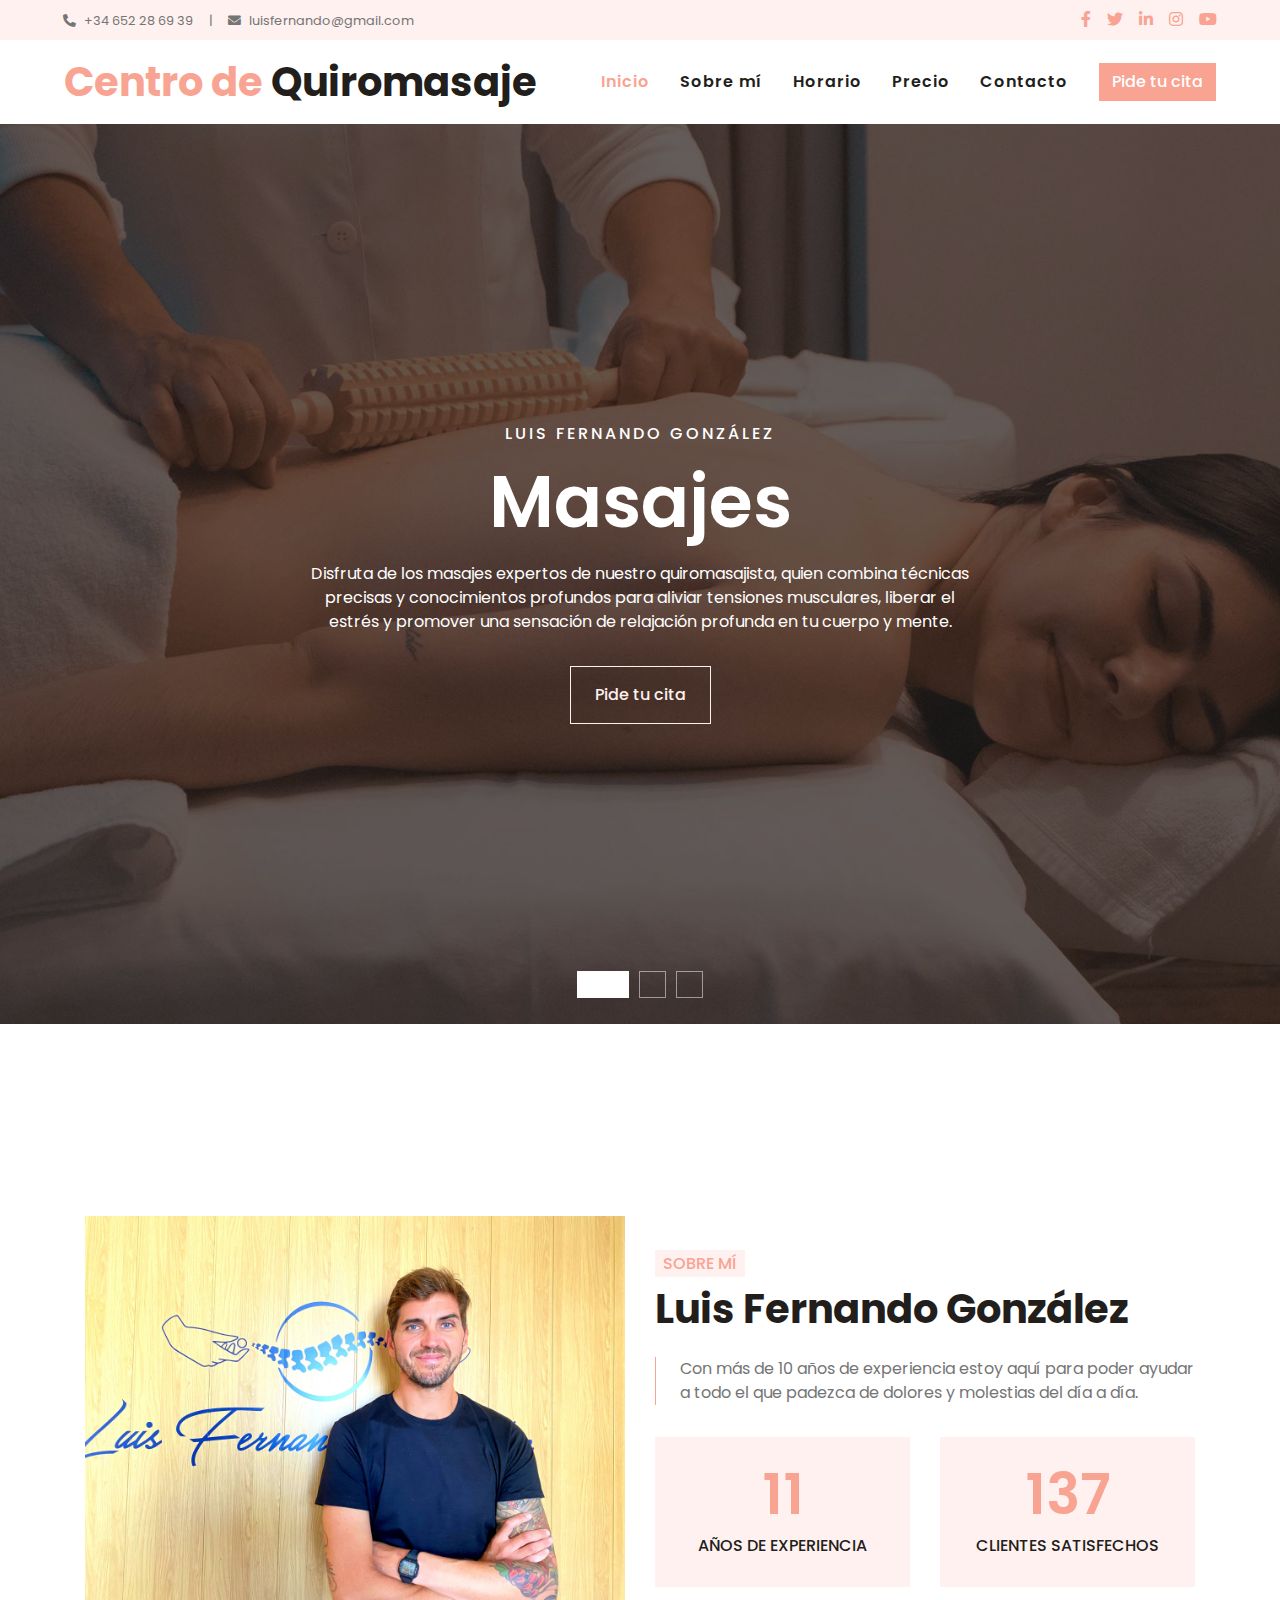
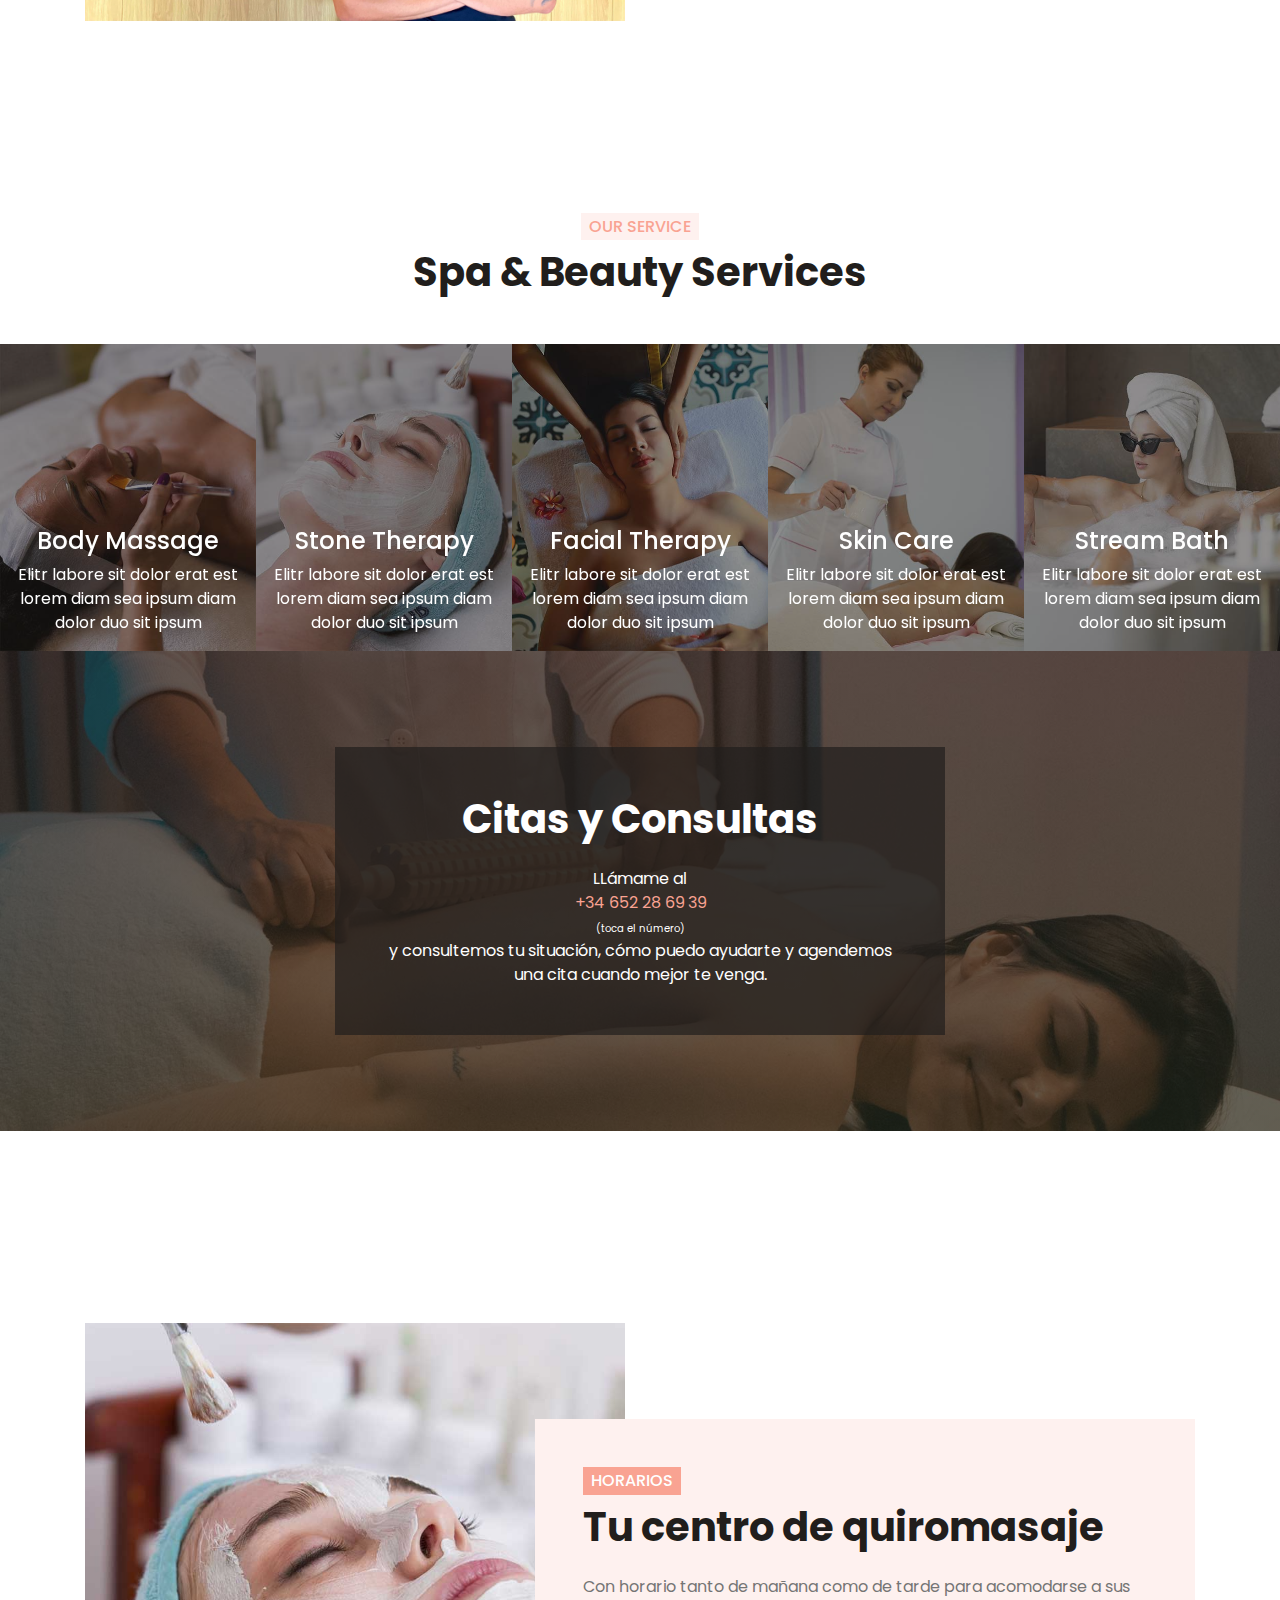
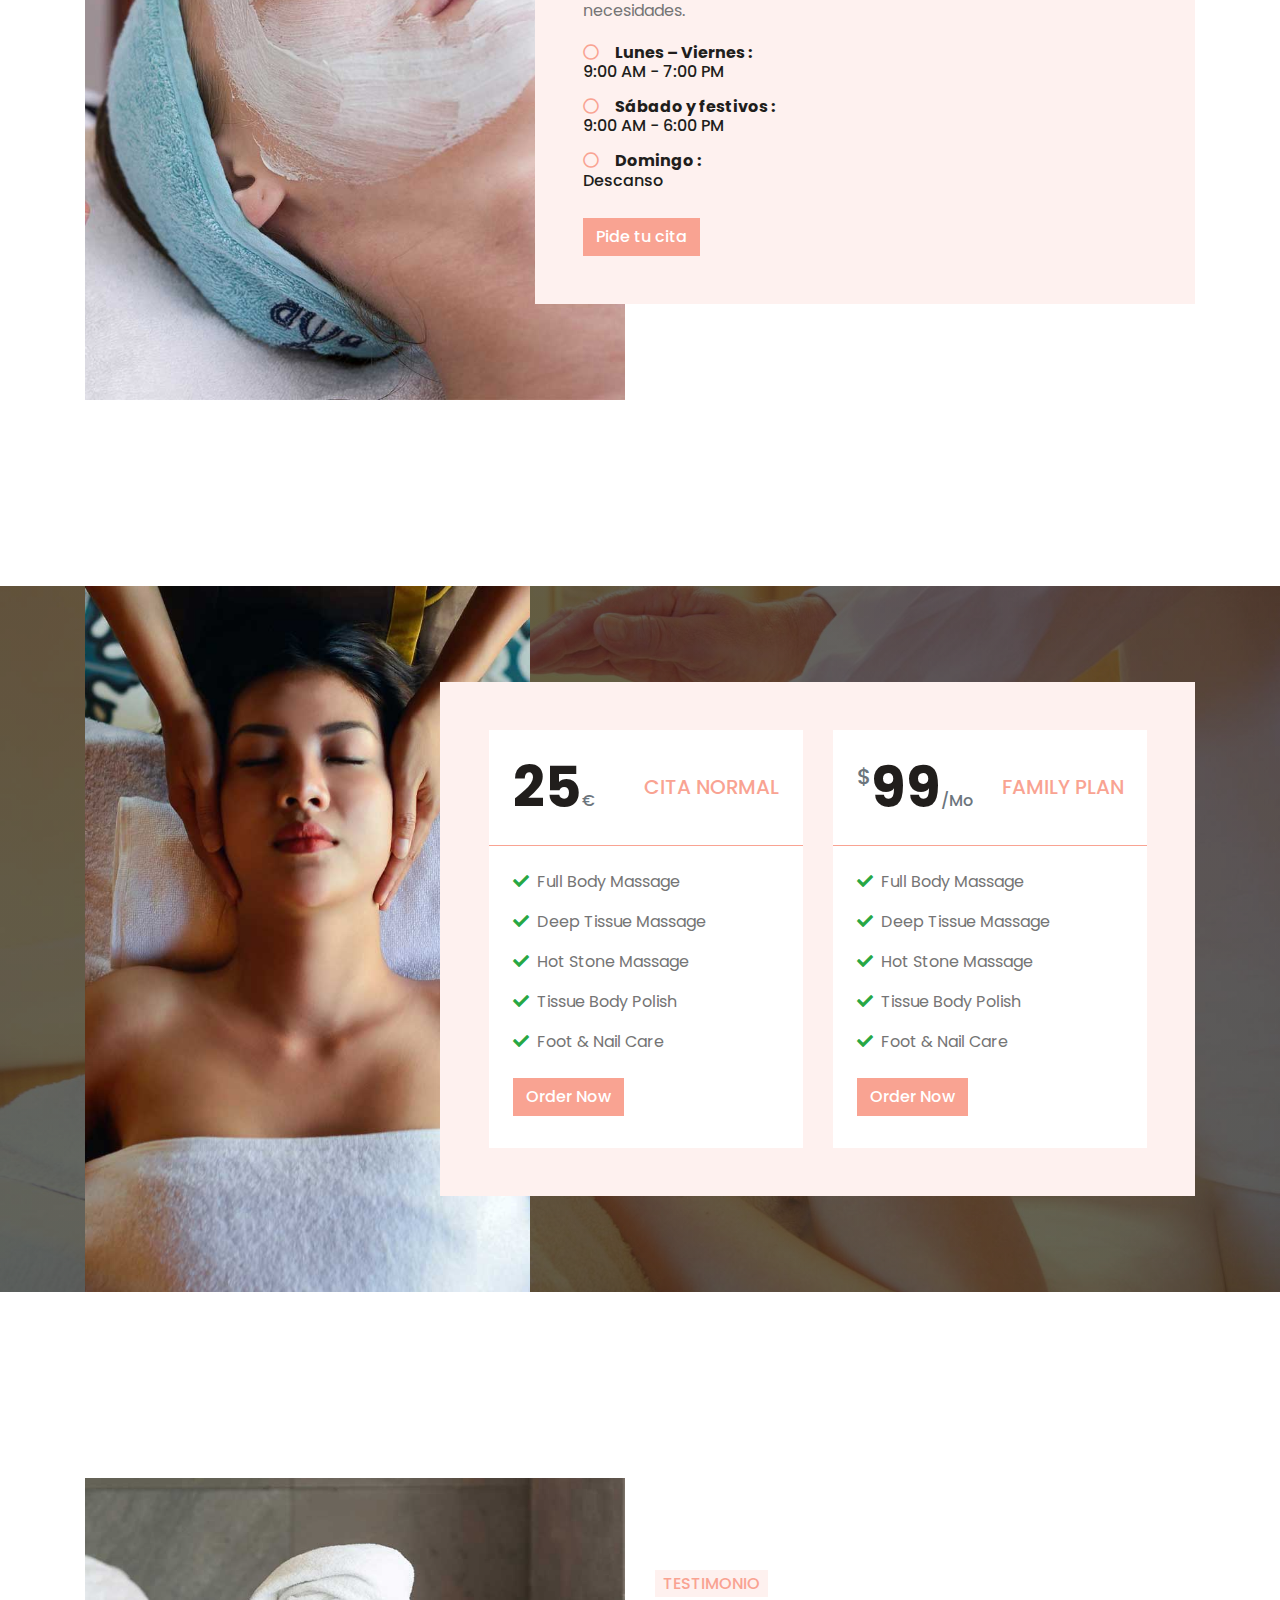
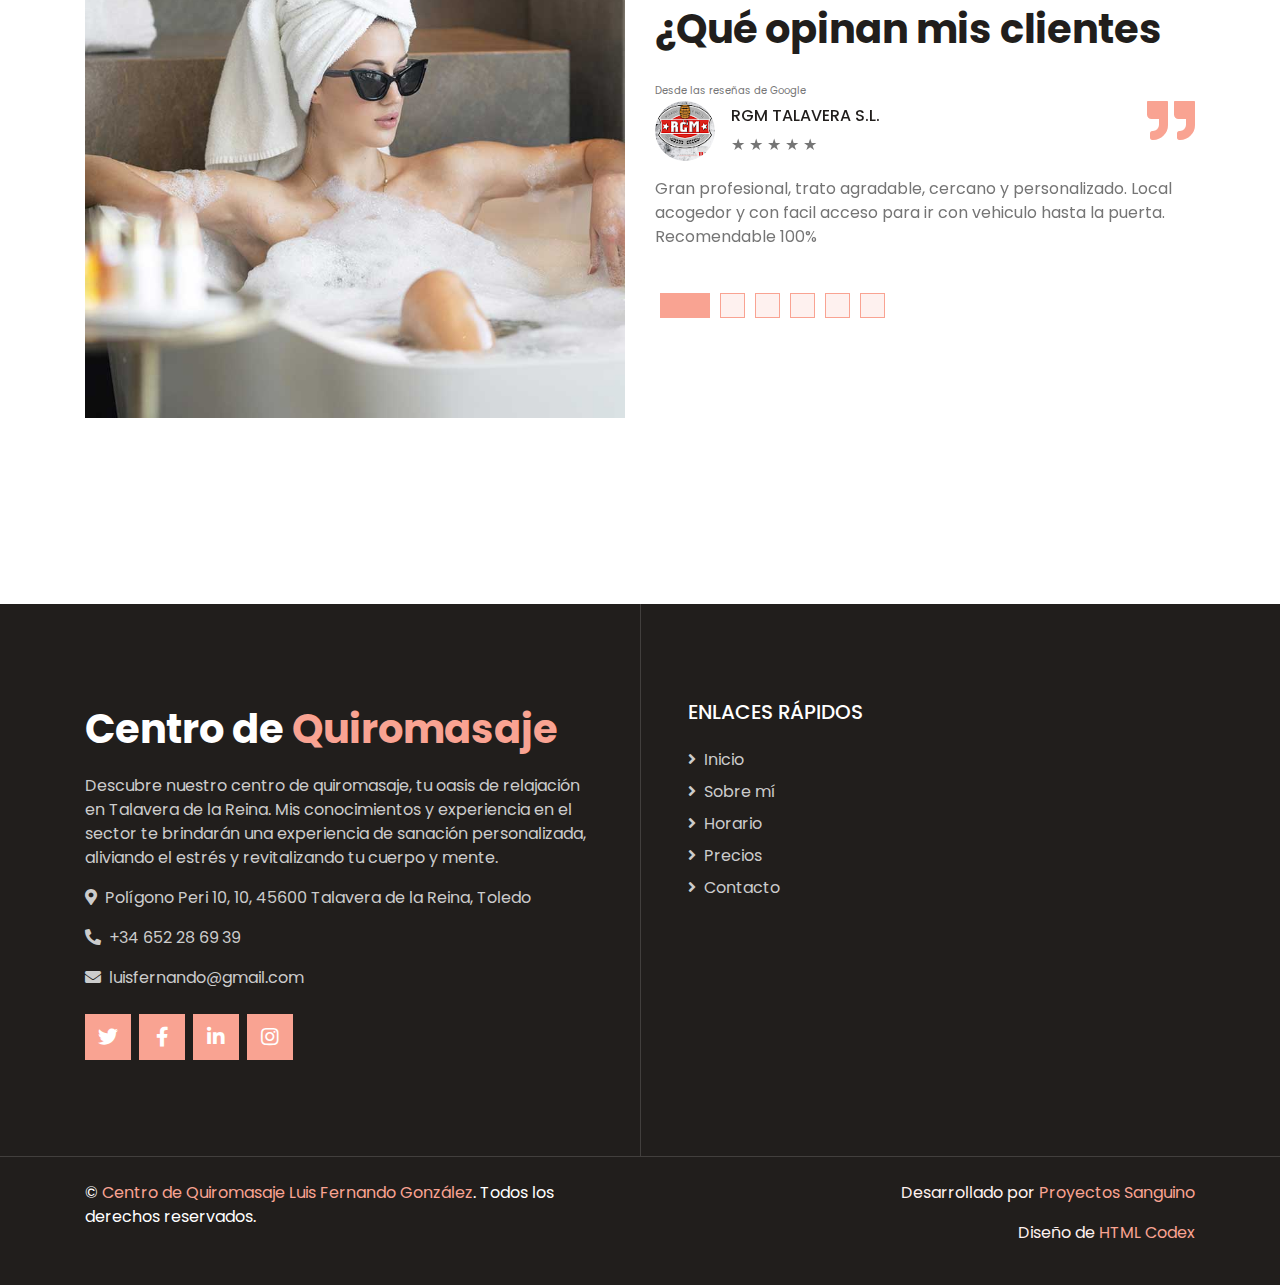
==== commit c12198cc: "Add files via upload" ====
--- a/index.html
+++ b/index.html
@@ -6,7 +6,7 @@
     <meta content="width=device-width, initial-scale=1.0" name="viewport" />
     <meta content="Free HTML Templates" name="keywords" />
     <meta content="Free HTML Templates" name="description" />
-    <link rel="icon" type="image/ico" href="../img/icon.ico" />
+    <link rel="icon" type="image/ico" href="img/icon.ico" />
 
     <!-- Google Web Fonts -->
     <link rel="preconnect" href="https://fonts.gstatic.com" />
@@ -371,12 +371,12 @@
         <div class="col-lg-6 py-5">
           <div
             class="text-white p-5 my-5"
-            style="background: rgba(33, 30, 28, 0.7);text-align: center;"
+            style="background: rgba(33, 30, 28, 0.7); text-align: center"
           >
-            <h1 class="text-center mb-4 text-white">Citas</h1>
+            <h1 class="text-center mb-4 text-white">Citas y Consultas</h1>
             LLámame al<br />
             <a href="tel:+340652286939">+34 652 28 69 39</a><br />
-            <span style="font-size: x-small;">(toca el número)</span> <br />y
+            <span style="font-size: x-small">(toca el número)</span> <br />y
             consultemos tu situación, cómo puedo ayudarte y agendemos una cita
             cuando mejor te venga.
           </div>
@@ -458,17 +458,13 @@
                     class="d-flex align-items-center justify-content-between border-bottom border-primary p-4"
                   >
                     <h1 class="display-4 mb-0">
-                      <small
-                        class="align-top text-muted font-weight-medium"
-                        style="font-size: 22px; line-height: 45px"
-                        >$</small
-                      >49<small
+                      25<small
                         class="align-bottom text-muted font-weight-medium"
                         style="font-size: 16px; line-height: 40px"
-                        >/Mo</small
+                        >€</small
                       >
                     </h1>
-                    <h5 class="text-primary text-uppercase m-0">Basic Plan</h5>
+                    <h5 class="text-primary text-uppercase m-0">Cita Normal</h5>
                   </div>
                   <div class="p-4">
                     <p>
@@ -597,7 +593,8 @@
             >
               Testimonio
             </h6>
-            <h1 class="mb-4">What Our Clients Say!</h1>
+            <h1 class="mb-4">¿Qué opinan mis clientes</h1>
+            <span style="font-size: x-small">Desde las reseñas de Google</span>
             <div class="owl-carousel testimonial-carousel">
               <div class="position-relative">
                 <i
@@ -607,19 +604,19 @@
                 <div class="d-flex align-items-center mb-3">
                   <img
                     class="img-fluid rounded-circle"
-                    src="img/testimonial-1.jpg"
+                    src="img/rgm.png"
                     style="width: 60px; height: 60px"
                     alt=""
                   />
                   <div class="ml-3">
-                    <h6 class="text-uppercase">Client Name</h6>
-                    <span>Profession</span>
+                    <h6 class="text-uppercase">RGM Talavera S.L.</h6>
+                    <span> &#9733; &#9733; &#9733; &#9733; &#9733;</span>
                   </div>
                 </div>
                 <p class="m-0">
-                  Aliquyam sed elitr elitr erat sed diam ipsum eirmod eos lorem
-                  nonumy. Tempor sea ipsum diam sed clita dolore eos dolores
-                  magna erat dolore sed stet justo et dolor.
+                  Gran profesional, trato agradable, cercano y personalizado.
+                  Local acogedor y con facil acceso para ir con vehiculo hasta
+                  la puerta. Recomendable 100%
                 </p>
               </div>
               <div class="position-relative">
@@ -630,19 +627,20 @@
                 <div class="d-flex align-items-center mb-3">
                   <img
                     class="img-fluid rounded-circle"
-                    src="img/testimonial-2.jpg"
+                    src="img/j.png"
                     style="width: 60px; height: 60px"
                     alt=""
                   />
                   <div class="ml-3">
-                    <h6 class="text-uppercase">Client Name</h6>
-                    <span>Profession</span>
+                    <h6 class="text-uppercase">Jose Manuel Murillo Moreno</h6>
+                    <span>&#9733; &#9733; &#9733; &#9733; &#9733;</span>
                   </div>
                 </div>
                 <p class="m-0">
-                  Aliquyam sed elitr elitr erat sed diam ipsum eirmod eos lorem
-                  nonumy. Tempor sea ipsum diam sed clita dolore eos dolores
-                  magna erat dolore sed stet justo et dolor.
+                  El mejor quiromasajista de Talavera y comarca!!! Siempre que
+                  voy con dolores y molestias, me deja como nuevo!!! Buen
+                  precio, trato excelente y profesional, y unas instalaciones
+                  nuevas y limpias!!! De 10!!!
                 </p>
               </div>
               <div class="position-relative">
@@ -653,19 +651,81 @@
                 <div class="d-flex align-items-center mb-3">
                   <img
                     class="img-fluid rounded-circle"
-                    src="img/testimonial-3.jpg"
+                    src="img/alvaro.png"
                     style="width: 60px; height: 60px"
                     alt=""
                   />
                   <div class="ml-3">
-                    <h6 class="text-uppercase">Client Name</h6>
-                    <span>Profession</span>
+                    <h6 class="text-uppercase">Alvaro Gonzalez</h6>
+                    <span>&#9733; &#9733; &#9733; &#9733; &#9733;</span>
+                  </div>
+                </div>
+                <p class="m-0">Muy buen trato y profesionalidad</p>
+              </div>
+              <div class="position-relative">
+                <i
+                  class="fa fa-3x fa-quote-right text-primary position-absolute"
+                  style="top: -6px; right: 0"
+                ></i>
+                <div class="d-flex align-items-center mb-3">
+                  <img
+                    class="img-fluid rounded-circle"
+                    src="img/a.png"
+                    style="width: 60px; height: 60px"
+                    alt=""
+                  />
+                  <div class="ml-3">
+                    <h6 class="text-uppercase">Ángela Cano</h6>
+                    <span>&#9733; &#9733; &#9733; &#9733; &#9733;</span>
                   </div>
                 </div>
                 <p class="m-0">
-                  Aliquyam sed elitr elitr erat sed diam ipsum eirmod eos lorem
-                  nonumy. Tempor sea ipsum diam sed clita dolore eos dolores
-                  magna erat dolore sed stet justo et dolor.
+                  Profesionalidad y buen trato. Instalaciones nuevas y muy
+                  acogedoras, aparcamiento en la puerta. Volveré
+                </p>
+              </div>
+              <div class="position-relative">
+                <i
+                  class="fa fa-3x fa-quote-right text-primary position-absolute"
+                  style="top: -6px; right: 0"
+                ></i>
+                <div class="d-flex align-items-center mb-3">
+                  <img
+                    class="img-fluid rounded-circle"
+                    src="img/pablo.png"
+                    style="width: 60px; height: 60px"
+                    alt=""
+                  />
+                  <div class="ml-3">
+                    <h6 class="text-uppercase">Pablo De La Llave</h6>
+                    <span>&#9733; &#9733; &#9733; &#9733; &#9733;</span>
+                  </div>
+                </div>
+                <p class="m-0">
+                  Excelente profesional,trato muy familiar, recomendación 100%😉
+                </p>
+              </div>
+              <div class="position-relative">
+                <i
+                  class="fa fa-3x fa-quote-right text-primary position-absolute"
+                  style="top: -6px; right: 0"
+                ></i>
+                <div class="d-flex align-items-center mb-3">
+                  <img
+                    class="img-fluid rounded-circle"
+                    src="img/ana.png"
+                    style="width: 60px; height: 60px"
+                    alt=""
+                  />
+                  <div class="ml-3">
+                    <h6 class="text-uppercase">analia marin</h6>
+                    <span>&#9733; &#9733; &#9733; &#9733; &#9733;</span>
+                  </div>
+                </div>
+                <p class="m-0">
+                  Mi experiencia ha sido inmejorable,fui con muchísimo dolor y
+                  casi sin respiración, inmejorable el trabajo las instalaciones
+                  y la atención
                 </p>
               </div>
             </div>
@@ -692,15 +752,16 @@
               Descubre nuestro centro de quiromasaje, tu oasis de relajación en
               Talavera de la Reina. Mis conocimientos y experiencia en el sector
               te brindarán una experiencia de sanación personalizada, aliviando
-              el estrés y revitalizando tu cuerpo y mente. Sumérgete en un
-              ambiente tranquilo y disfruta de los beneficios del quiromasaje
-              para tu bienestar total.
-            </p>
+              el estrés y revitalizando tu cuerpo y mente.
             <p>
               <i class="fa fa-map-marker-alt mr-2"></i>Polígono Peri 10, 10,
               45600 Talavera de la Reina, Toledo
             </p>
-            <p><i class="fa fa-phone-alt mr-2"></i>+34 652 28 69 39</p>
+            <p>
+              <a href="tel:+34652286939"
+                ><i class="fa fa-phone-alt mr-2"></i>+34 652 28 69 39</a
+              >
+            </p>
             <p><i class="fa fa-envelope mr-2"></i>luisfernando@gmail.com</p>
             <div class="d-flex justify-content-start mt-4">
               <a class="btn btn-lg btn-primary btn-lg-square mr-2" href="#"
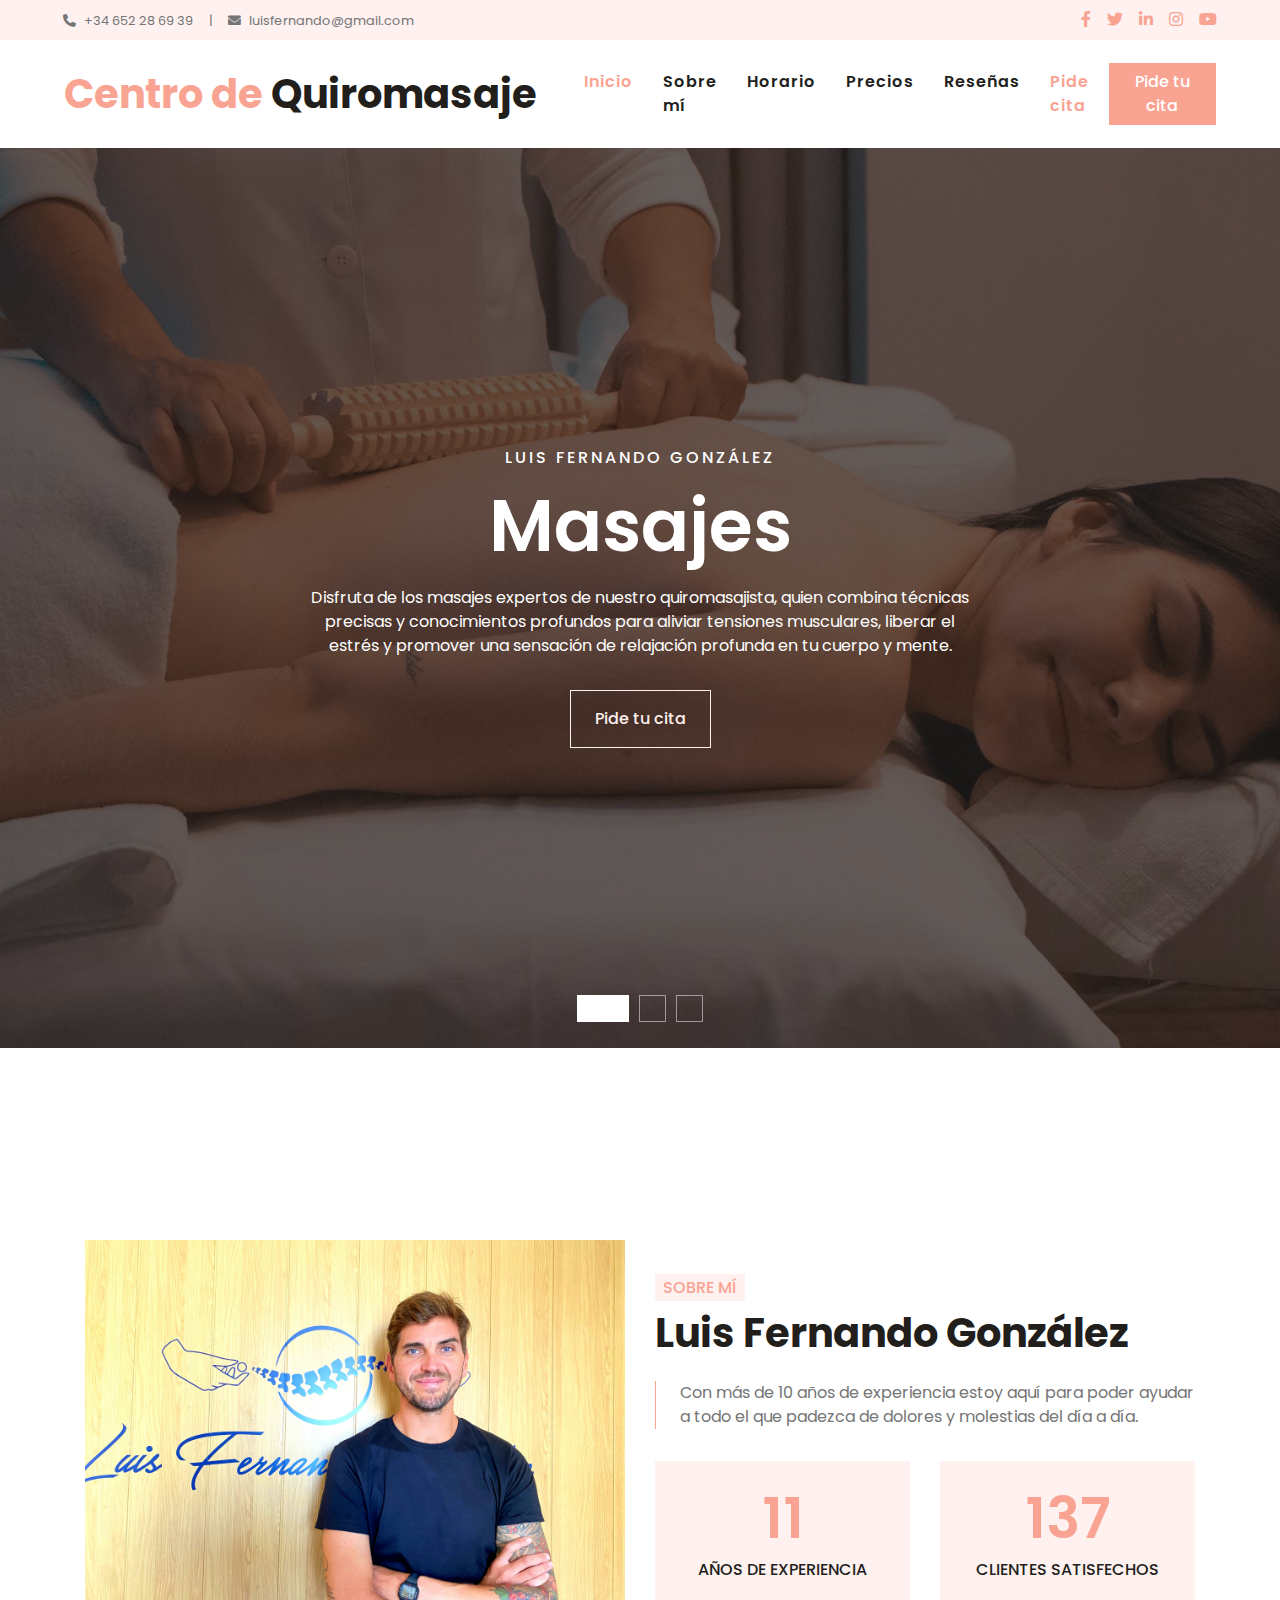
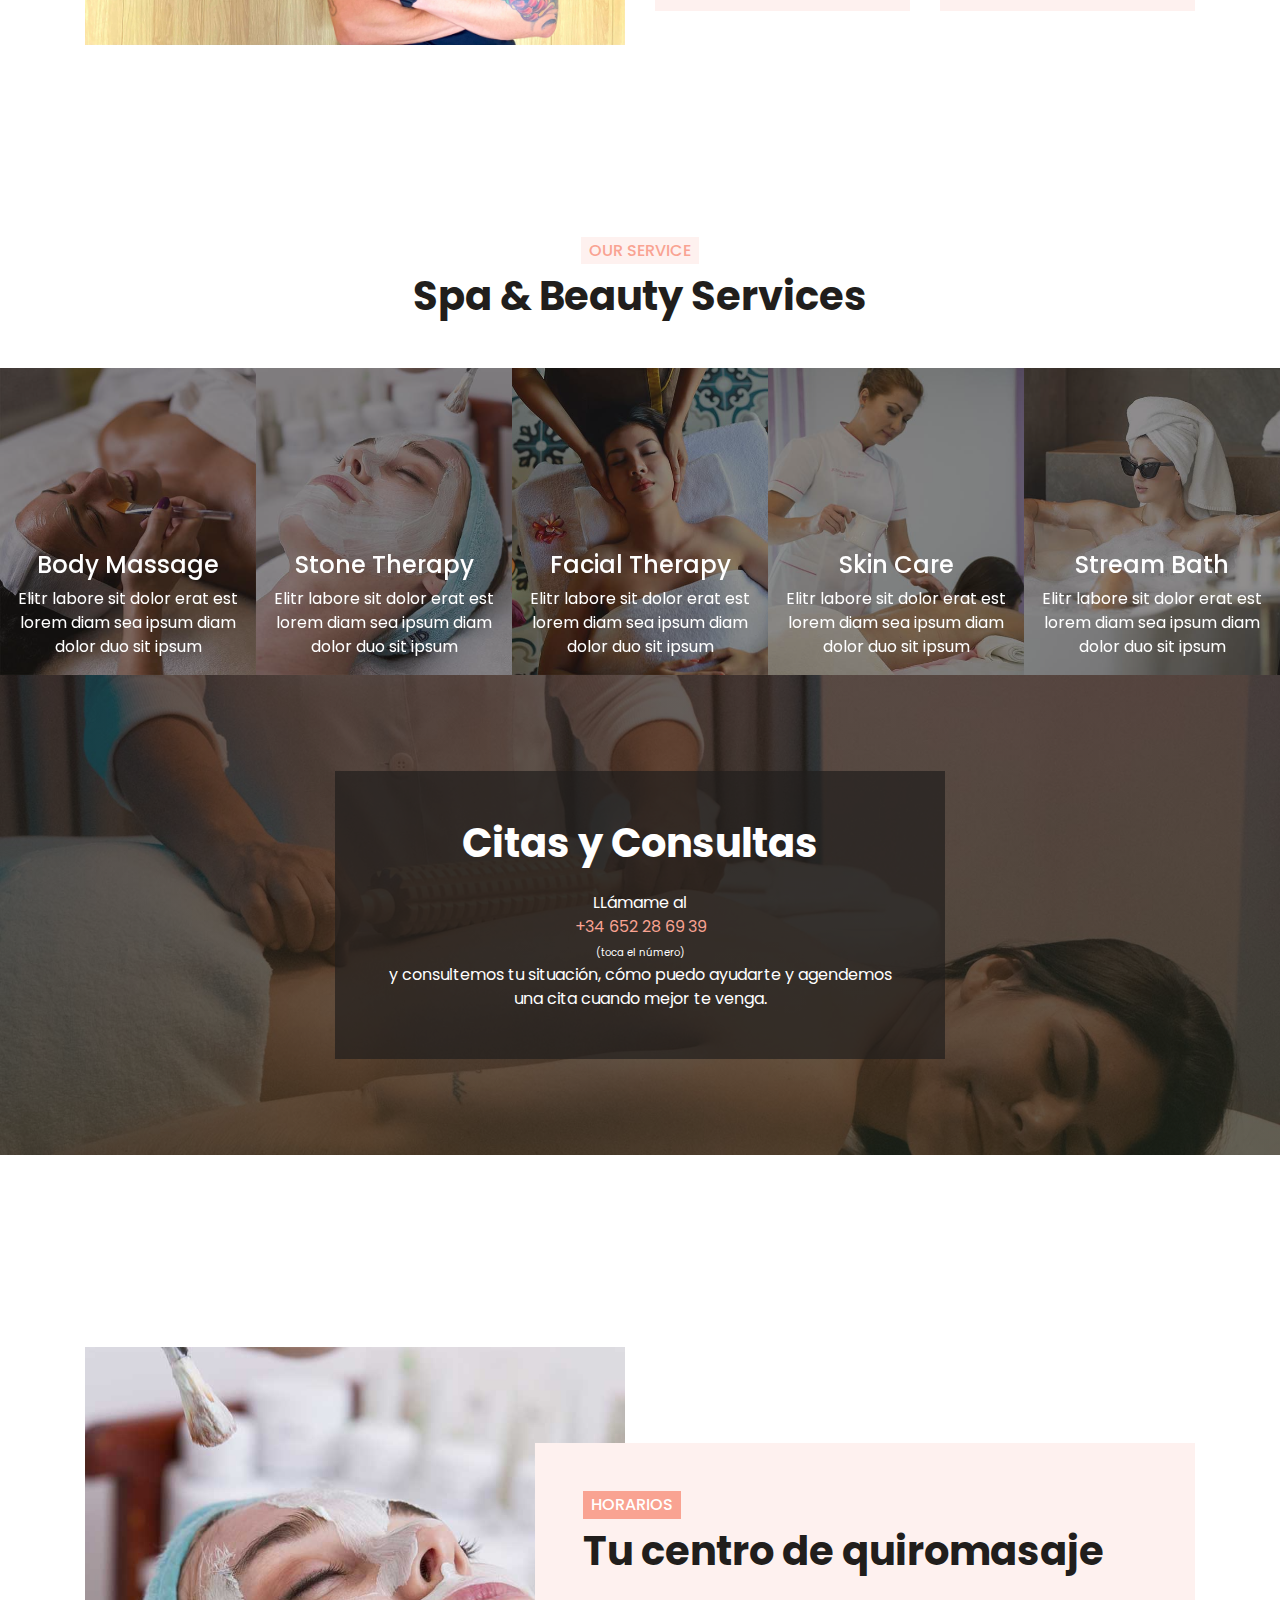
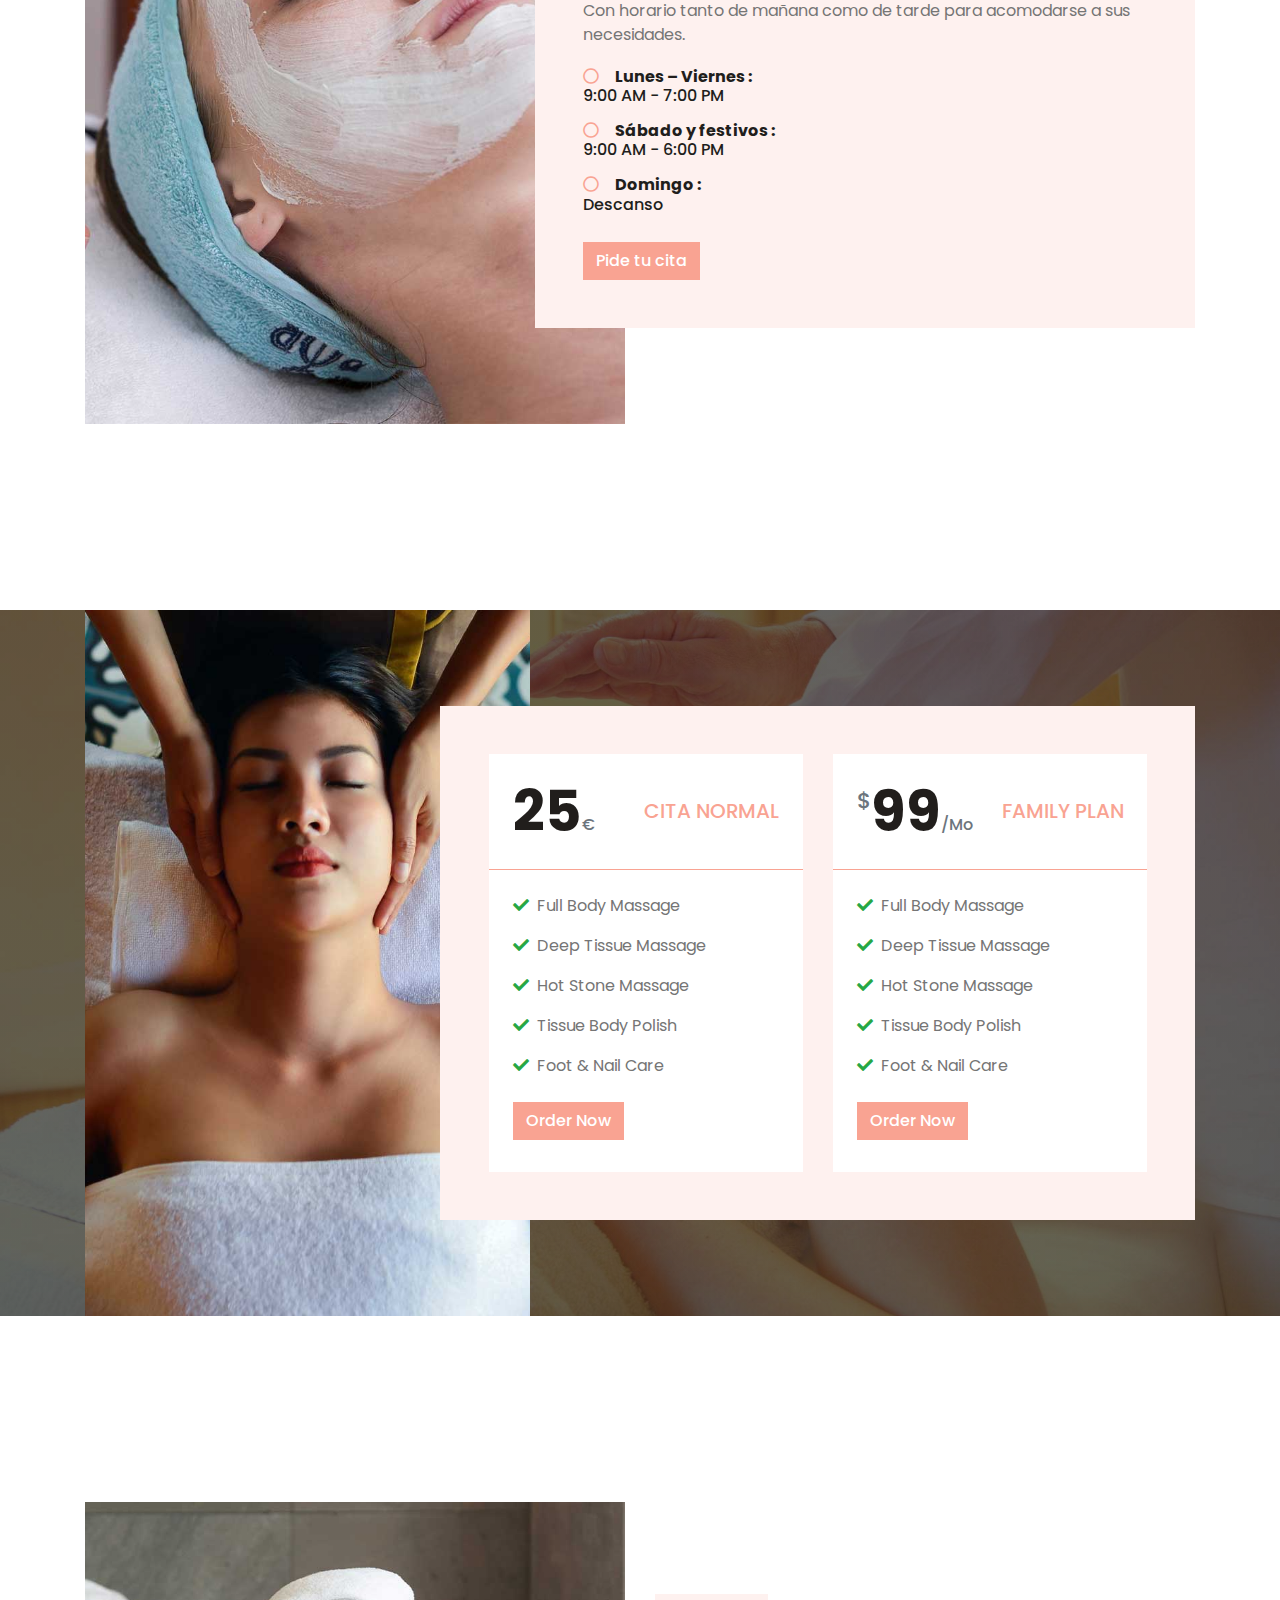
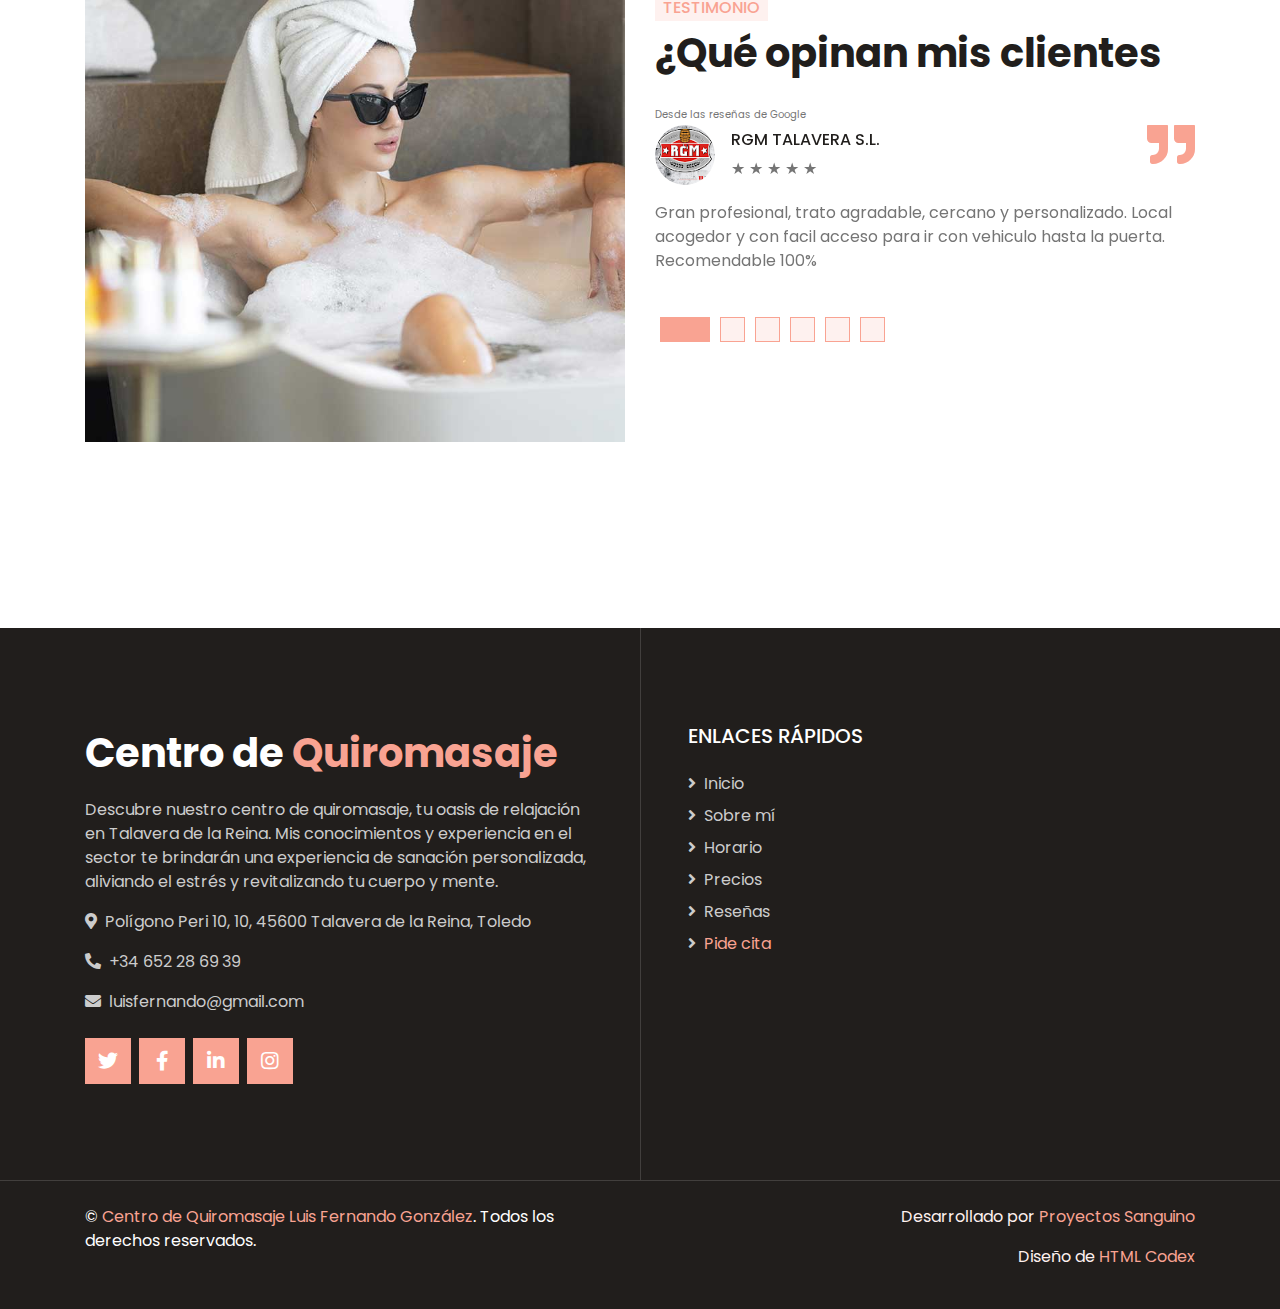
==== commit a7ce24b4: "Add files via upload" ====
--- a/index.html
+++ b/index.html
@@ -95,10 +95,11 @@
             <a href="index.html" class="nav-item nav-link active">Inicio</a>
             <a href="#personal" class="nav-item nav-link">Sobre mí</a>
             <a href="#horario" class="nav-item nav-link">Horario</a>
-            <a href="price.html" class="nav-item nav-link">Precio</a>
-            <a href="contact.html" class="nav-item nav-link">Contacto</a>
-          </div>
-          <a href="" class="btn btn-primary d-none d-lg-block">Pide tu cita</a>
+            <a href="#precios" class="nav-item nav-link">Precios</a>
+            <a href="#reseñas" class="nav-item nav-link">Reseñas</a>
+            <a href="#citas" style="color: #f9a392" class="nav-item nav-link">Pide cita</a>
+          </div>
+          <a href="#citas" class="btn btn-primary d-none d-lg-block">Pide tu cita</a>
         </div>
       </nav>
     </div>
@@ -367,7 +368,8 @@
           </div>
         </div>
       </div>
-      <div class="row justify-content-center bg-appointment mx-0">
+      <!--Citas y consultas-->
+      <div id="citas" class="row justify-content-center bg-appointment mx-0">
         <div class="col-lg-6 py-5">
           <div
             class="text-white p-5 my-5"
@@ -438,7 +440,7 @@
     <!-- Open Hours End -->
 
     <!-- Pricing Start -->
-    <div class="container-fluid bg-pricing" style="margin: 90px 0">
+    <div id="precios" class="container-fluid bg-pricing" style="margin: 90px 0">
       <div class="container">
         <div class="row">
           <div class="col-lg-5" style="min-height: 500px">
@@ -581,7 +583,7 @@
     <!-- Pricing End -->
 
     <!-- Testimonial Start -->
-    <div class="container-fluid py-5">
+    <div id="reseñas" class="container-fluid py-5">
       <div class="container py-5">
         <div class="row align-items-center">
           <div class="col-lg-6 pb-5 pb-lg-0">
@@ -753,6 +755,8 @@
               Talavera de la Reina. Mis conocimientos y experiencia en el sector
               te brindarán una experiencia de sanación personalizada, aliviando
               el estrés y revitalizando tu cuerpo y mente.
+            </p>
+
             <p>
               <i class="fa fa-map-marker-alt mr-2"></i>Polígono Peri 10, 10,
               45600 Talavera de la Reina, Toledo
@@ -792,11 +796,15 @@
                   <a class="text-white-50 mb-2" href="#horario"
                     ><i class="fa fa-angle-right mr-2"></i>Horario</a
                   >
-                  <a class="text-white-50 mb-2" href="#"
+                  <a class="text-white-50 mb-2" href="#precios"
                     ><i class="fa fa-angle-right mr-2"></i>Precios</a
                   >
-                  <a class="text-white-50" href="contact.html"
-                    ><i class="fa fa-angle-right mr-2"></i>Contacto</a
+                  <a class="text-white-50 mb-2" href="#reseñas"
+                    ><i class="fa fa-angle-right mr-2"></i>Reseñas</a
+                  >
+                  <a class="text-white-50" href="#citas"
+                    ><i class="fa fa-angle-right mr-2"></i
+                    ><span style="color: #f9a392">Pide cita</span></a
                   >
                 </div>
               </div>
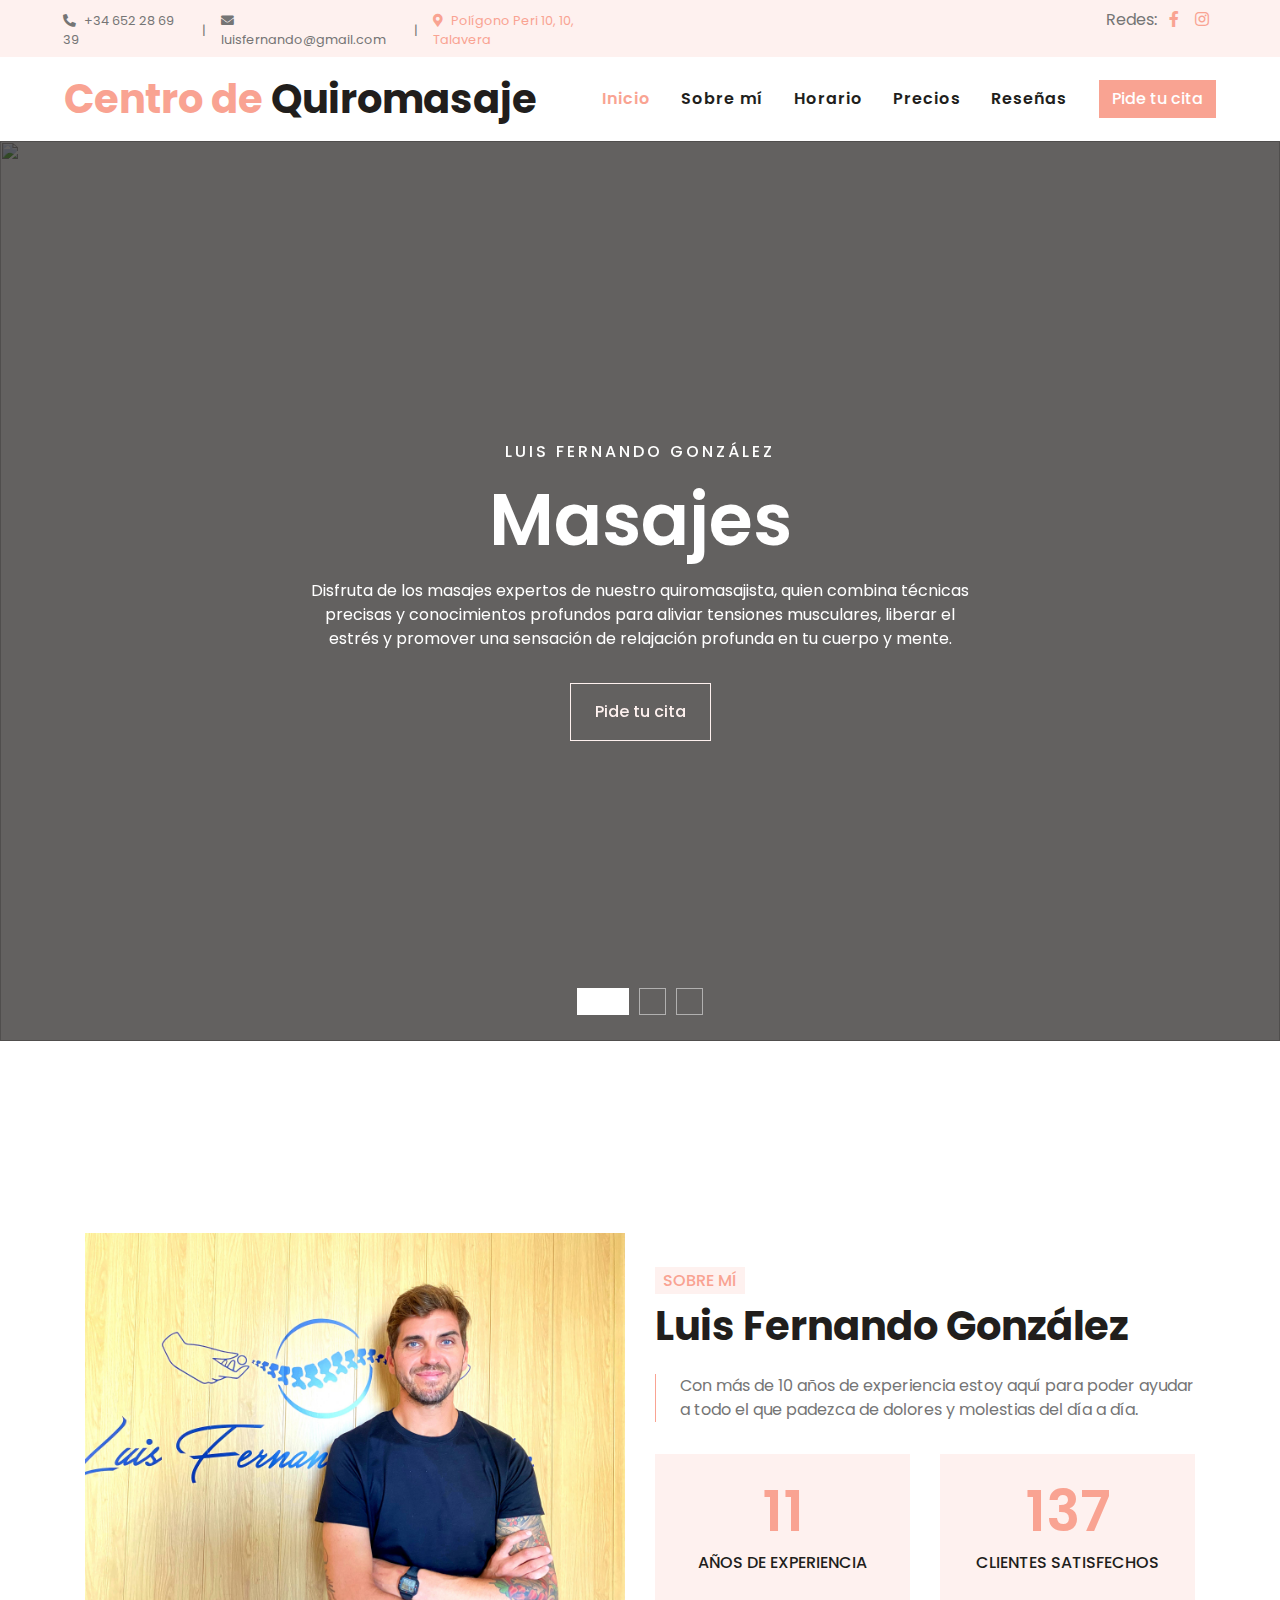
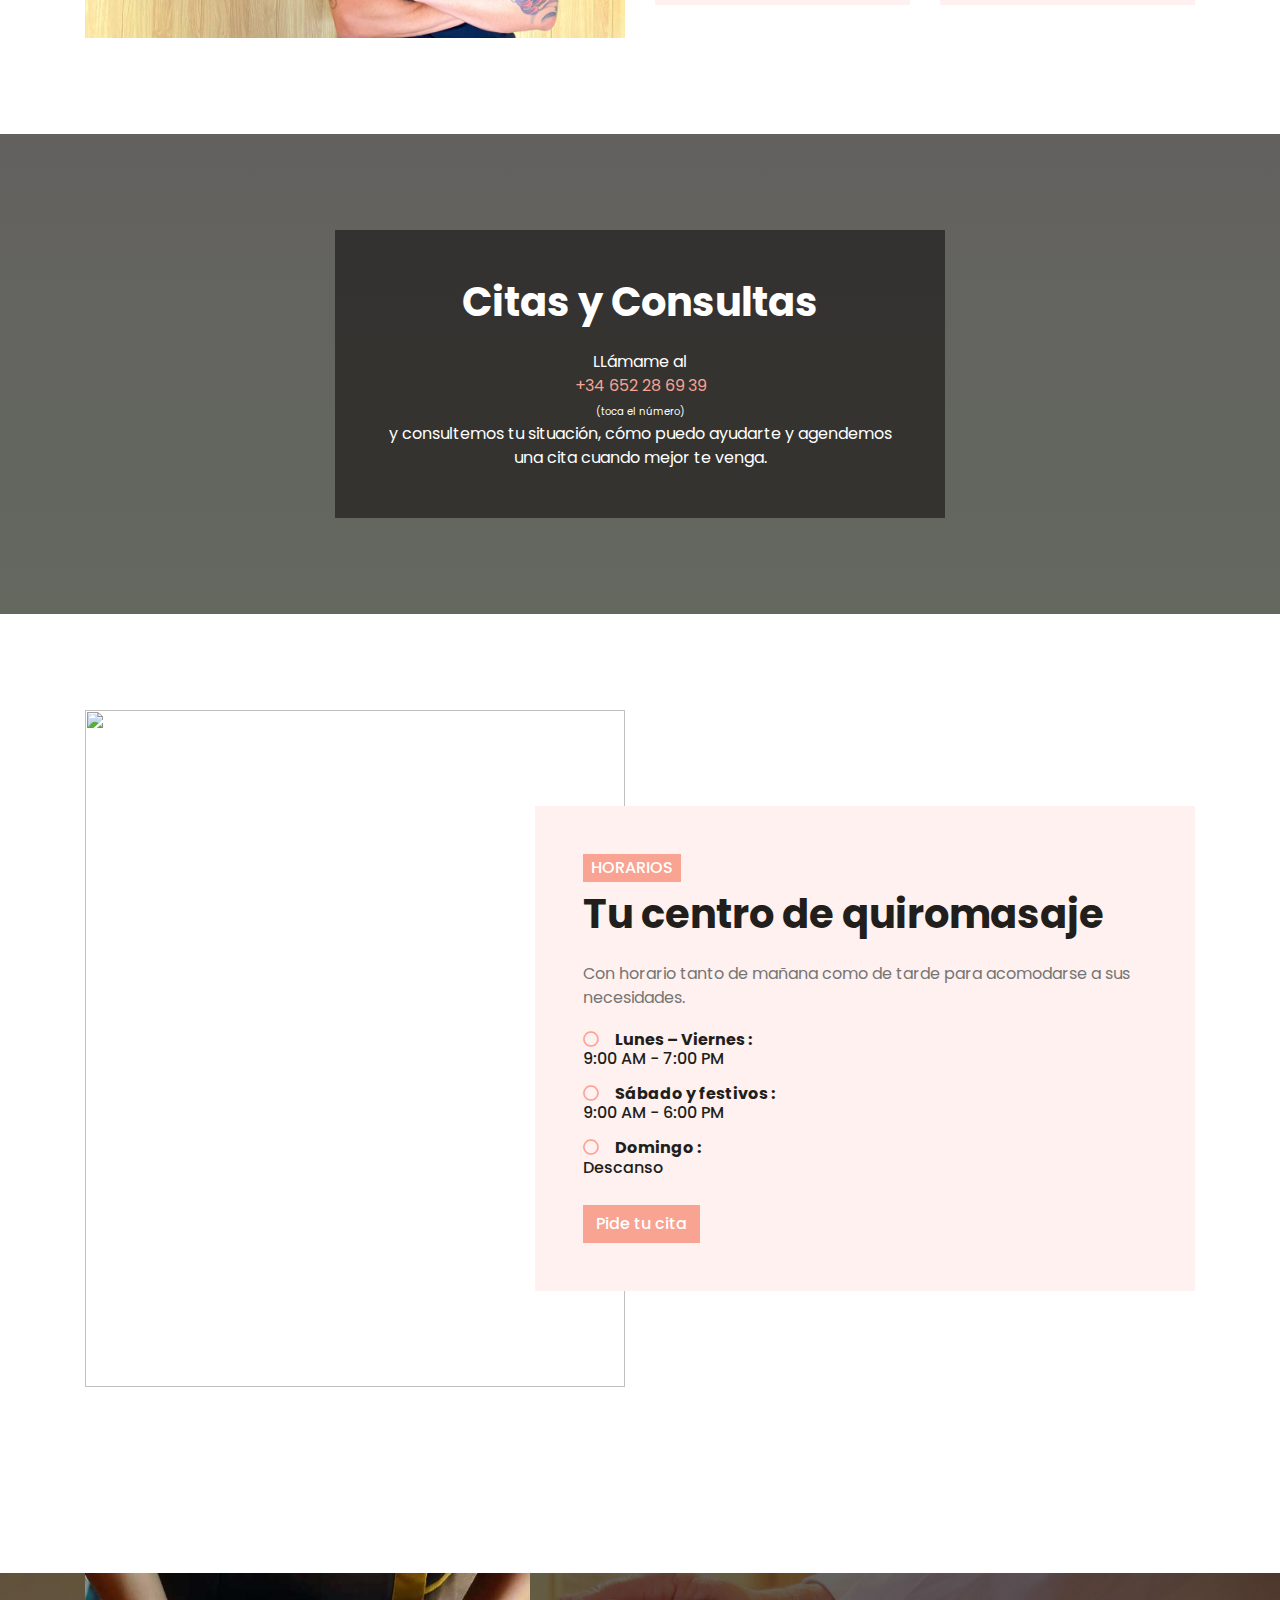
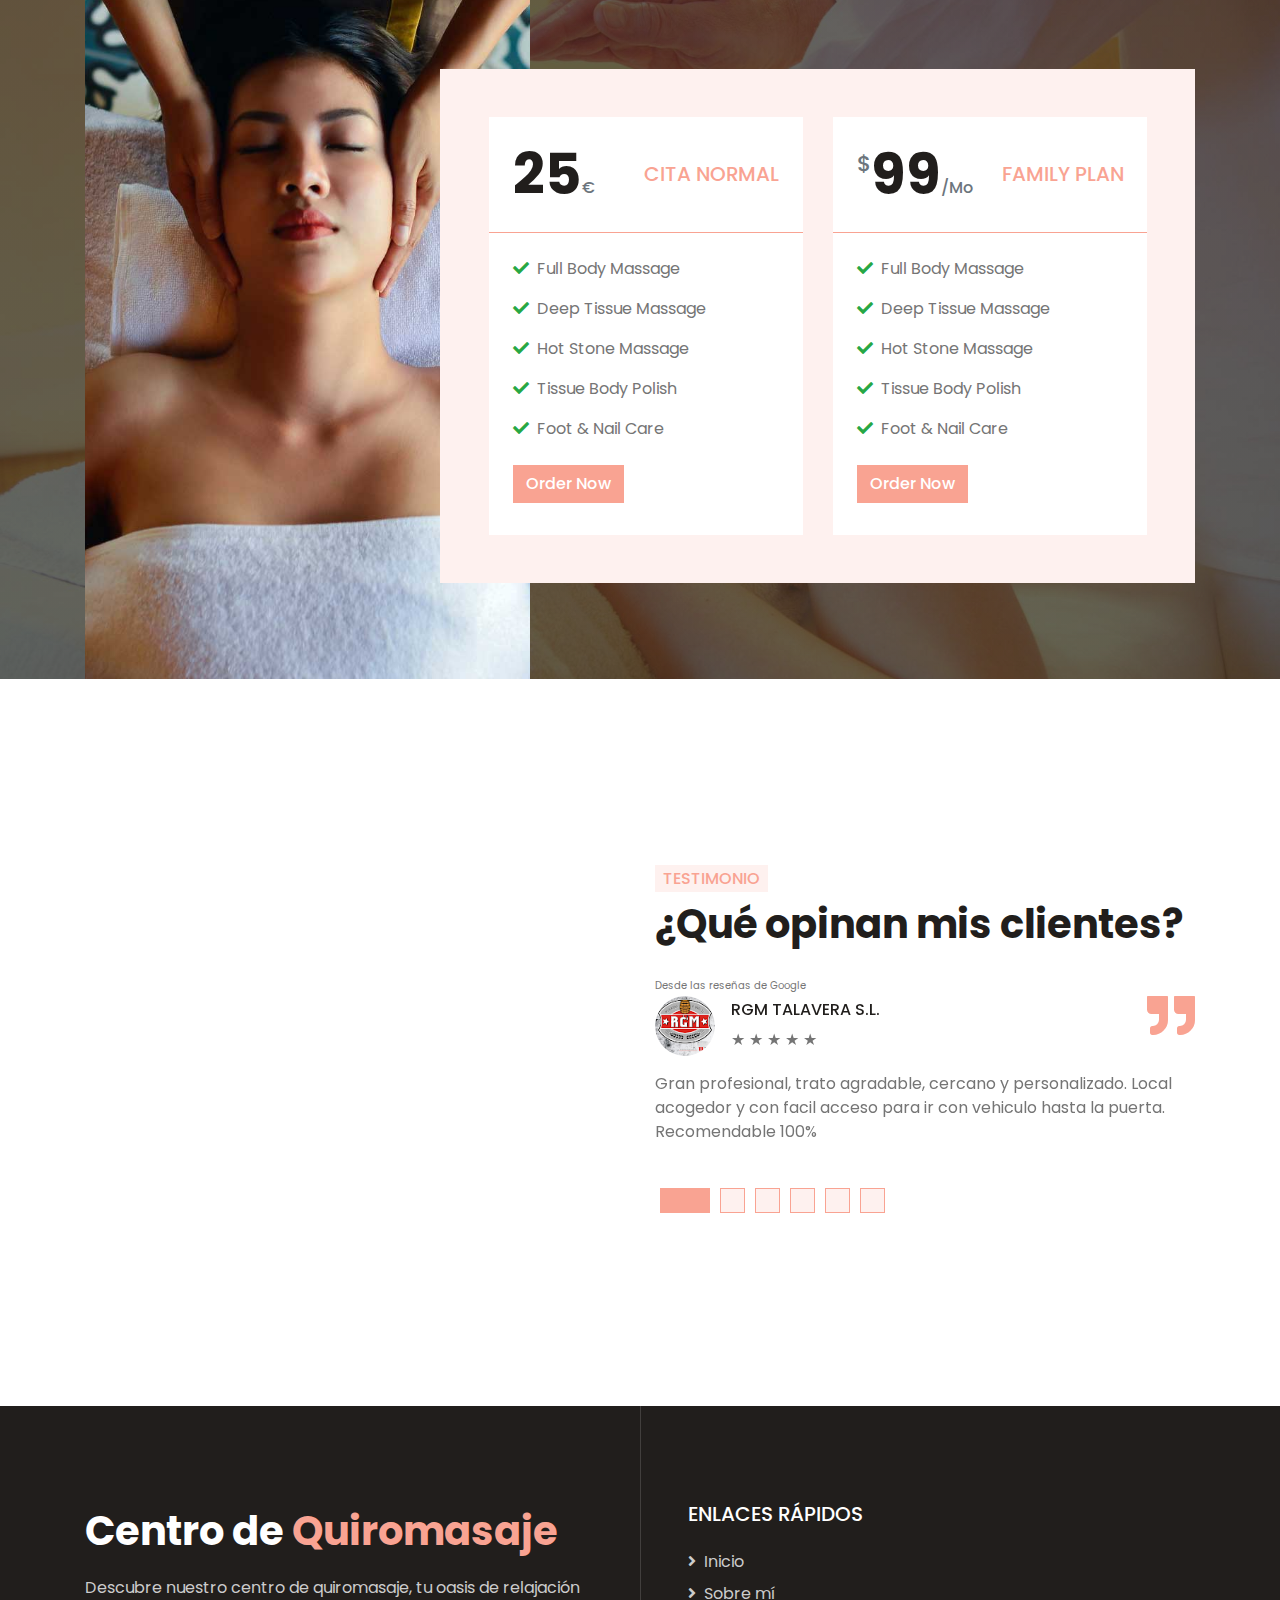
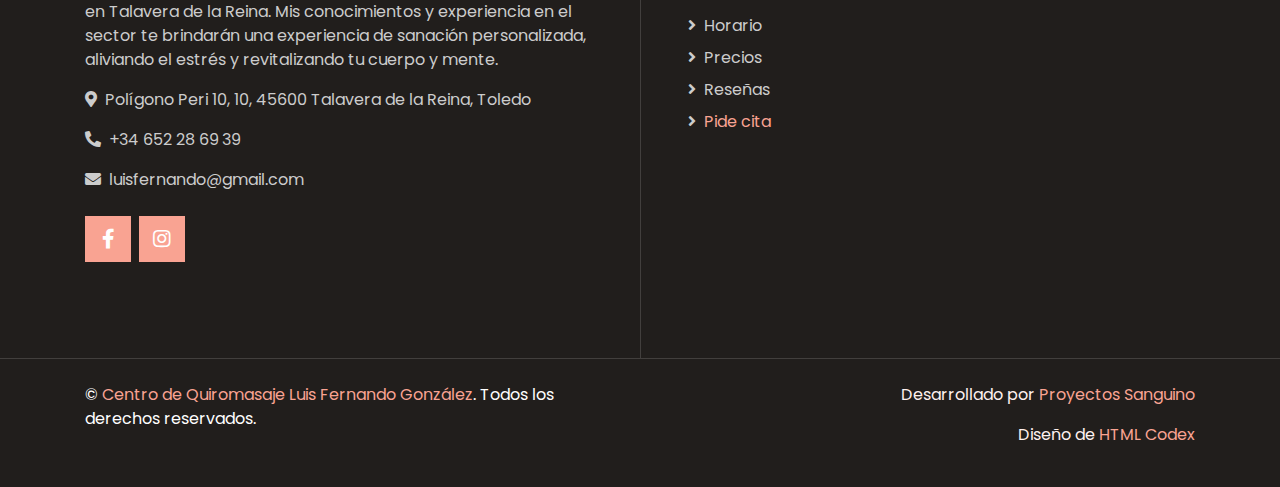
==== commit da0fb357: "Add files via upload" ====
--- a/index.html
+++ b/index.html
@@ -44,24 +44,24 @@
             <small
               ><i class="fa fa-envelope mr-2"></i>luisfernando@gmail.com</small
             >
+            <small class="px-3">|</small
+            ><small
+              ><a
+                href="https://www.google.com/maps/dir//Centro+de+quiromasaje+Luis+Fernando+Gonz%C3%A1lez/@39.9498058,-4.9364574,12z/data=!4m8!4m7!1m0!1m5!1m1!1s0xd401d42e0b5db0d:0xdec7a3d878008fa6!2m2!1d-4.8540562!2d39.949835?entry=ttu"
+                ><i class="fa fa-map-marker-alt mr-2"></i>Polígono Peri 10, 10,
+                Talavera</a
+              ></small
+            >
           </div>
         </div>
         <div class="col-lg-6 text-right">
+          Redes:
           <div class="d-inline-flex align-items-center">
             <a class="text-primary px-2" href="">
               <i class="fab fa-facebook-f"></i>
             </a>
             <a class="text-primary px-2" href="">
-              <i class="fab fa-twitter"></i>
-            </a>
-            <a class="text-primary px-2" href="">
-              <i class="fab fa-linkedin-in"></i>
-            </a>
-            <a class="text-primary px-2" href="">
               <i class="fab fa-instagram"></i>
-            </a>
-            <a class="text-primary pl-2" href="">
-              <i class="fab fa-youtube"></i>
             </a>
           </div>
         </div>
@@ -97,9 +97,10 @@
             <a href="#horario" class="nav-item nav-link">Horario</a>
             <a href="#precios" class="nav-item nav-link">Precios</a>
             <a href="#reseñas" class="nav-item nav-link">Reseñas</a>
-            <a href="#citas" style="color: #f9a392" class="nav-item nav-link">Pide cita</a>
-          </div>
-          <a href="#citas" class="btn btn-primary d-none d-lg-block">Pide tu cita</a>
+          </div>
+          <a href="#citas" class="btn btn-primary d-none d-lg-block"
+            >Pide tu cita</a
+          >
         </div>
       </nav>
     </div>
@@ -128,7 +129,7 @@
           >
             <img
               class="position-absolute w-100 h-100"
-              src="img/carousel-1.jpg"
+              src="img/sala2.jpg"
               style="object-fit: cover"
             />
             <div
@@ -277,115 +278,23 @@
     <!-- About End -->
 
     <!-- Service Start -->
-    <div class="container-fluid px-0 py-5 my-5">
-      <div class="row mx-0 justify-content-center text-center">
-        <div class="col-lg-6">
-          <h6
-            class="d-inline-block bg-light text-primary text-uppercase py-1 px-2"
-          >
-            Our Service
-          </h6>
-          <h1>Spa & Beauty Services</h1>
-        </div>
-      </div>
-      <div class="owl-carousel service-carousel">
-        <div class="service-item position-relative">
-          <img class="img-fluid" src="img/service-1.jpg" alt="" />
-          <div class="service-text text-center">
-            <h4 class="text-white font-weight-medium px-3">Body Massage</h4>
-            <p class="text-white px-3 mb-3">
-              Elitr labore sit dolor erat est lorem diam sea ipsum diam dolor
-              duo sit ipsum
-            </p>
-            <div class="w-100 bg-white text-center p-4">
-              <a class="btn btn-primary" href="">Make Order</a>
-            </div>
-          </div>
-        </div>
-        <div class="service-item position-relative">
-          <img class="img-fluid" src="img/service-2.jpg" alt="" />
-          <div class="service-text text-center">
-            <h4 class="text-white font-weight-medium px-3">Stone Therapy</h4>
-            <p class="text-white px-3 mb-3">
-              Elitr labore sit dolor erat est lorem diam sea ipsum diam dolor
-              duo sit ipsum
-            </p>
-            <div class="w-100 bg-white text-center p-4">
-              <a class="btn btn-primary" href="">Make Order</a>
-            </div>
-          </div>
-        </div>
-        <div class="service-item position-relative">
-          <img class="img-fluid" src="img/service-3.jpg" alt="" />
-          <div class="service-text text-center">
-            <h4 class="text-white font-weight-medium px-3">Facial Therapy</h4>
-            <p class="text-white px-3 mb-3">
-              Elitr labore sit dolor erat est lorem diam sea ipsum diam dolor
-              duo sit ipsum
-            </p>
-            <div class="w-100 bg-white text-center p-4">
-              <a class="btn btn-primary" href="">Make Order</a>
-            </div>
-          </div>
-        </div>
-        <div class="service-item position-relative">
-          <img class="img-fluid" src="img/service-4.jpg" alt="" />
-          <div class="service-text text-center">
-            <h4 class="text-white font-weight-medium px-3">Skin Care</h4>
-            <p class="text-white px-3 mb-3">
-              Elitr labore sit dolor erat est lorem diam sea ipsum diam dolor
-              duo sit ipsum
-            </p>
-            <div class="w-100 bg-white text-center p-4">
-              <a class="btn btn-primary" href="">Make Order</a>
-            </div>
-          </div>
-        </div>
-        <div class="service-item position-relative">
-          <img class="img-fluid" src="img/service-5.jpg" alt="" />
-          <div class="service-text text-center">
-            <h4 class="text-white font-weight-medium px-3">Stream Bath</h4>
-            <p class="text-white px-3 mb-3">
-              Elitr labore sit dolor erat est lorem diam sea ipsum diam dolor
-              duo sit ipsum
-            </p>
-            <div class="w-100 bg-white text-center p-4">
-              <a class="btn btn-primary" href="">Make Order</a>
-            </div>
-          </div>
-        </div>
-        <div class="service-item position-relative">
-          <img class="img-fluid" src="img/service-6.jpg" alt="" />
-          <div class="service-text text-center">
-            <h4 class="text-white font-weight-medium px-3">Face Masking</h4>
-            <p class="text-white px-3 mb-3">
-              Elitr labore sit dolor erat est lorem diam sea ipsum diam dolor
-              duo sit ipsum
-            </p>
-            <div class="w-100 bg-white text-center p-4">
-              <a class="btn btn-primary" href="">Make Order</a>
-            </div>
-          </div>
-        </div>
-      </div>
-      <!--Citas y consultas-->
-      <div id="citas" class="row justify-content-center bg-appointment mx-0">
-        <div class="col-lg-6 py-5">
-          <div
-            class="text-white p-5 my-5"
-            style="background: rgba(33, 30, 28, 0.7); text-align: center"
-          >
-            <h1 class="text-center mb-4 text-white">Citas y Consultas</h1>
-            LLámame al<br />
-            <a href="tel:+340652286939">+34 652 28 69 39</a><br />
-            <span style="font-size: x-small">(toca el número)</span> <br />y
-            consultemos tu situación, cómo puedo ayudarte y agendemos una cita
-            cuando mejor te venga.
-          </div>
-        </div>
-      </div>
-    </div>
-    <!-- Service End -->
+
+    <!--Citas y consultas-->
+    <div id="citas" class="row justify-content-center bg-appointment mx-0">
+      <div class="col-lg-6 py-5">
+        <div
+          class="text-white p-5 my-5"
+          style="background: rgba(33, 30, 28, 0.7); text-align: center"
+        >
+          <h1 class="text-center mb-4 text-white">Citas y Consultas</h1>
+          LLámame al<br />
+          <a href="tel:+340652286939">+34 652 28 69 39</a><br />
+          <span style="font-size: x-small">(toca el número)</span> <br />y
+          consultemos tu situación, cómo puedo ayudarte y agendemos una cita
+          cuando mejor te venga.
+        </div>
+      </div>
+    </div>
 
     <!-- Open Hours Start -->
     <div class="container-fluid py-5">
@@ -395,7 +304,7 @@
             <div class="position-relative h-100">
               <img
                 class="position-absolute w-100 h-100"
-                src="img/opening.jpg"
+                src="img/sala3.jpg"
                 style="object-fit: cover"
               />
             </div>
@@ -587,7 +496,7 @@
       <div class="container py-5">
         <div class="row align-items-center">
           <div class="col-lg-6 pb-5 pb-lg-0">
-            <img class="img-fluid w-100" src="img/testimonial.jpg" alt="" />
+            <img class="img-fluid w-100" src="img/sala4.jpg" alt="" />
           </div>
           <div class="col-lg-6">
             <h6
@@ -595,7 +504,7 @@
             >
               Testimonio
             </h6>
-            <h1 class="mb-4">¿Qué opinan mis clientes</h1>
+            <h1 class="mb-4">¿Qué opinan mis clientes?</h1>
             <span style="font-size: x-small">Desde las reseñas de Google</span>
             <div class="owl-carousel testimonial-carousel">
               <div class="position-relative">
@@ -758,24 +667,25 @@
             </p>
 
             <p>
-              <i class="fa fa-map-marker-alt mr-2"></i>Polígono Peri 10, 10,
-              45600 Talavera de la Reina, Toledo
+              <a
+                href="https://www.google.com/maps/dir//Centro+de+quiromasaje+Luis+Fernando+Gonz%C3%A1lez/@39.9498058,-4.9364574,12z/data=!4m8!4m7!1m0!1m5!1m1!1s0xd401d42e0b5db0d:0xdec7a3d878008fa6!2m2!1d-4.8540562!2d39.949835?entry=ttu"
+                ><i class="fa fa-map-marker-alt mr-2"></i>Polígono Peri 10, 10,
+                45600 Talavera de la Reina, Toledo</a
+              >
             </p>
             <p>
               <a href="tel:+34652286939"
                 ><i class="fa fa-phone-alt mr-2"></i>+34 652 28 69 39</a
               >
             </p>
-            <p><i class="fa fa-envelope mr-2"></i>luisfernando@gmail.com</p>
+            <p>
+              <a href="mailto:luisfernando@gmail.com"
+                ><i class="fa fa-envelope mr-2"></i>luisfernando@gmail.com</a
+              >
+            </p>
             <div class="d-flex justify-content-start mt-4">
               <a class="btn btn-lg btn-primary btn-lg-square mr-2" href="#"
-                ><i class="fab fa-twitter"></i
-              ></a>
-              <a class="btn btn-lg btn-primary btn-lg-square mr-2" href="#"
                 ><i class="fab fa-facebook-f"></i
-              ></a>
-              <a class="btn btn-lg btn-primary btn-lg-square mr-2" href="#"
-                ><i class="fab fa-linkedin-in"></i
               ></a>
               <a class="btn btn-lg btn-primary btn-lg-square" href="#"
                 ><i class="fab fa-instagram"></i
--- a/css/style.css
+++ b/css/style.css
@@ -9607,7 +9607,7 @@
 }
 
 .bg-appointment {
-  background: linear-gradient(rgba(33, 30, 28, 0.7), rgba(33, 40, 28, 0.7)), url(../img/carousel-1.jpg), no-repeat center center;
+  background: linear-gradient(rgba(33, 30, 28, 0.7), rgba(33, 40, 28, 0.7)), url(../img/sala.jpg), no-repeat center center;
   background-size: cover;
 }
 
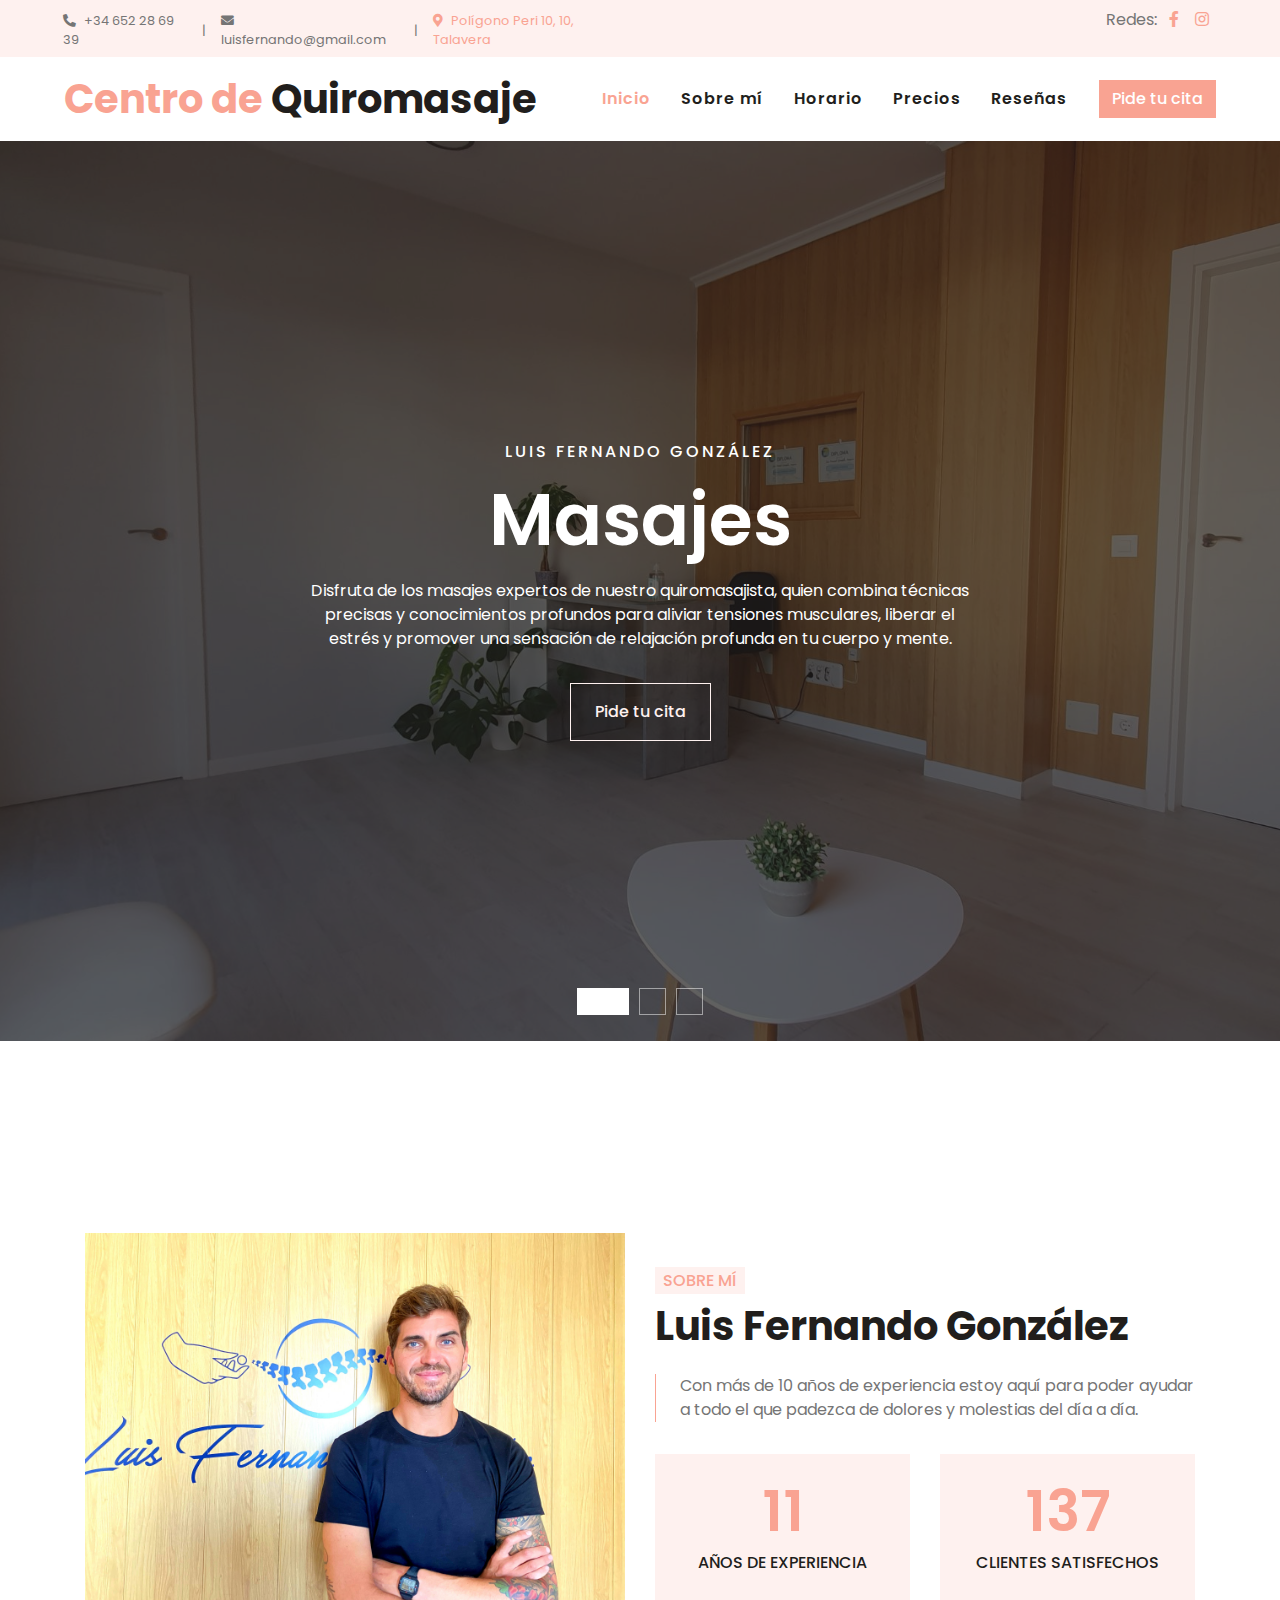
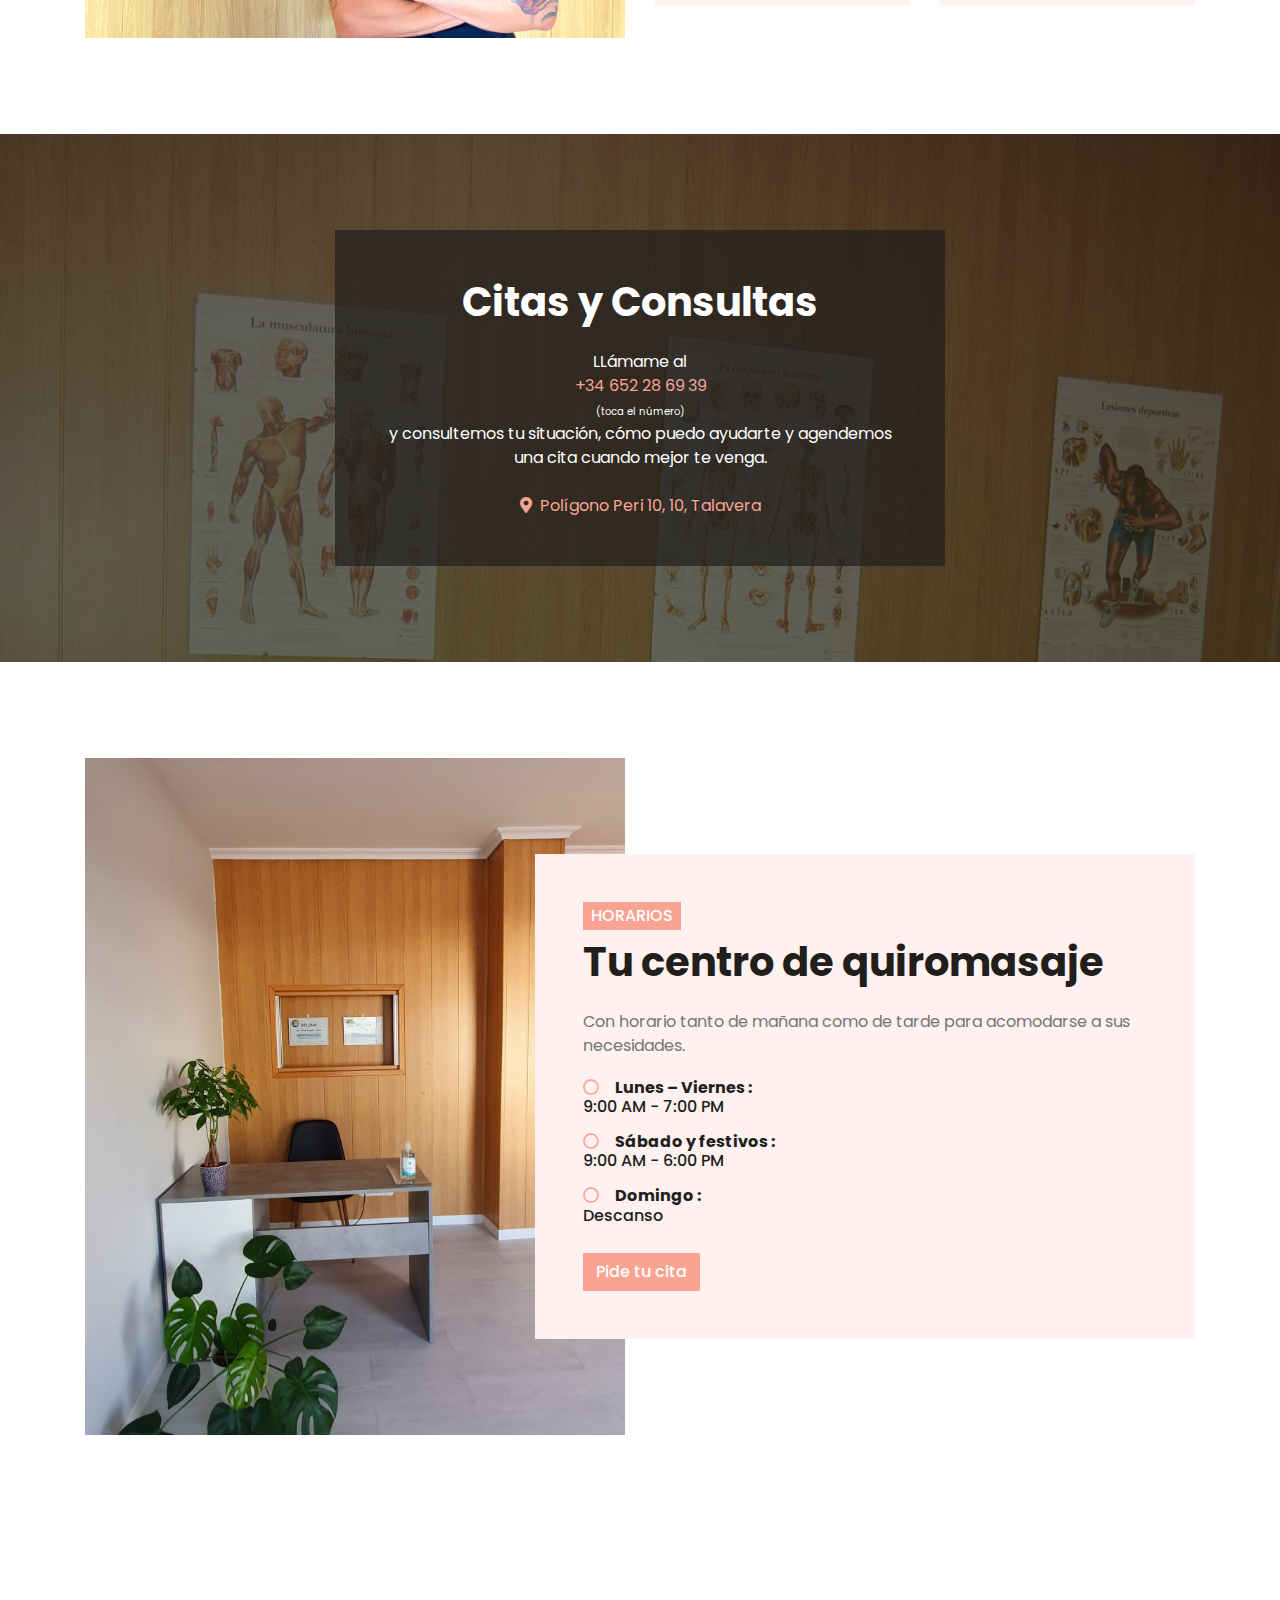
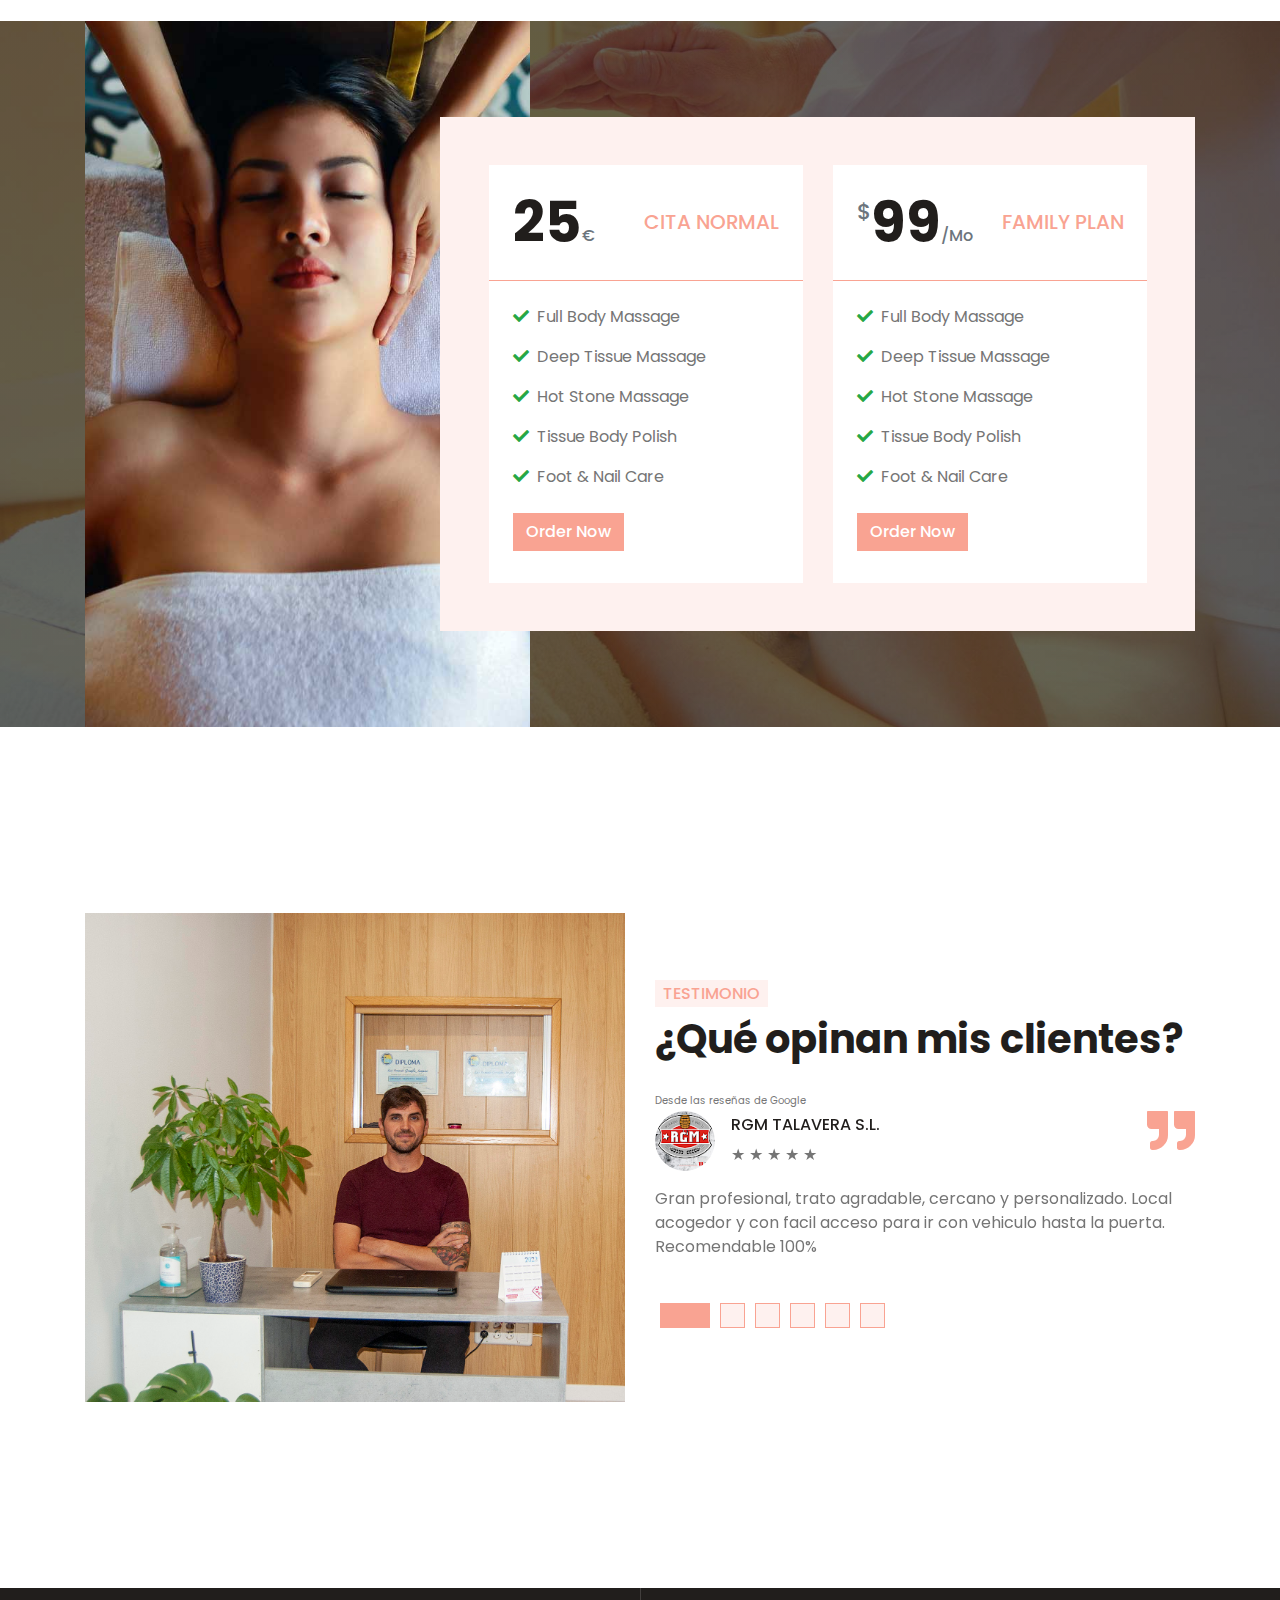
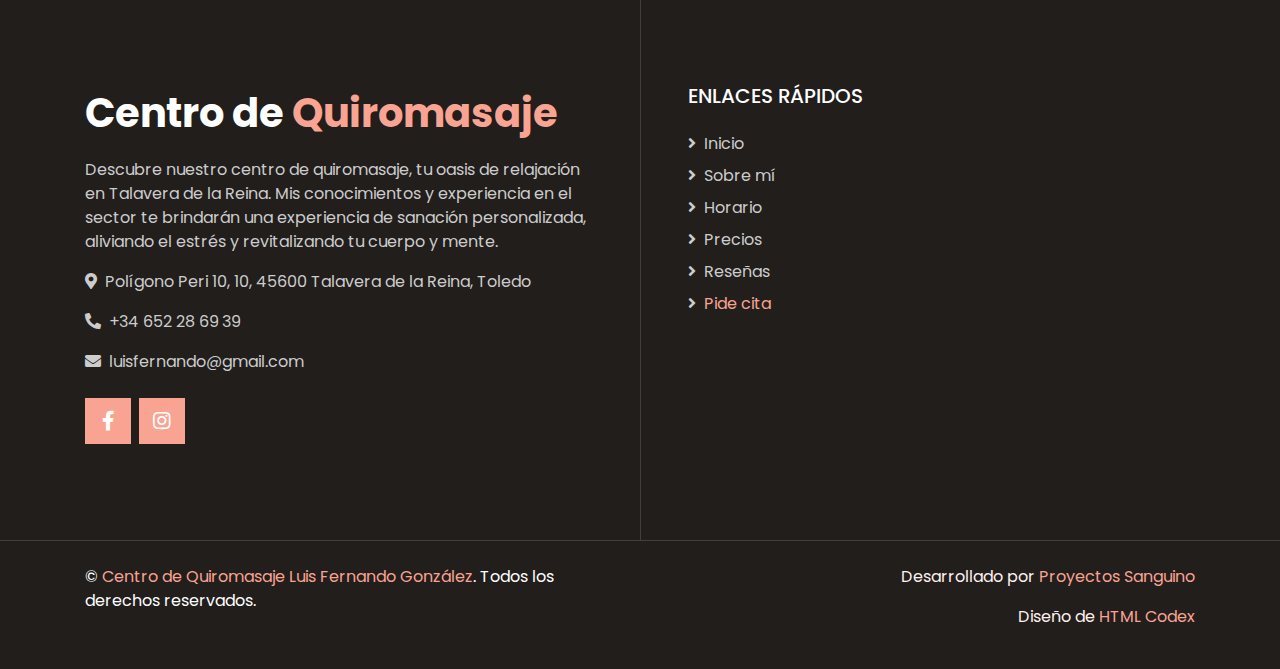
==== commit b6ed0dd8: "Add files via upload" ====
--- a/index.html
+++ b/index.html
@@ -291,7 +291,12 @@
           <a href="tel:+340652286939">+34 652 28 69 39</a><br />
           <span style="font-size: x-small">(toca el número)</span> <br />y
           consultemos tu situación, cómo puedo ayudarte y agendemos una cita
-          cuando mejor te venga.
+          cuando mejor te venga.<br /><br />
+          <a
+            href="https://www.google.com/maps/dir//Centro+de+quiromasaje+Luis+Fernando+Gonz%C3%A1lez/@39.9498058,-4.9364574,12z/data=!4m8!4m7!1m0!1m5!1m1!1s0xd401d42e0b5db0d:0xdec7a3d878008fa6!2m2!1d-4.8540562!2d39.949835?entry=ttu"
+            ><i class="fa fa-map-marker-alt mr-2"></i>Polígono Peri 10, 10,
+            Talavera</a
+          >
         </div>
       </div>
     </div>
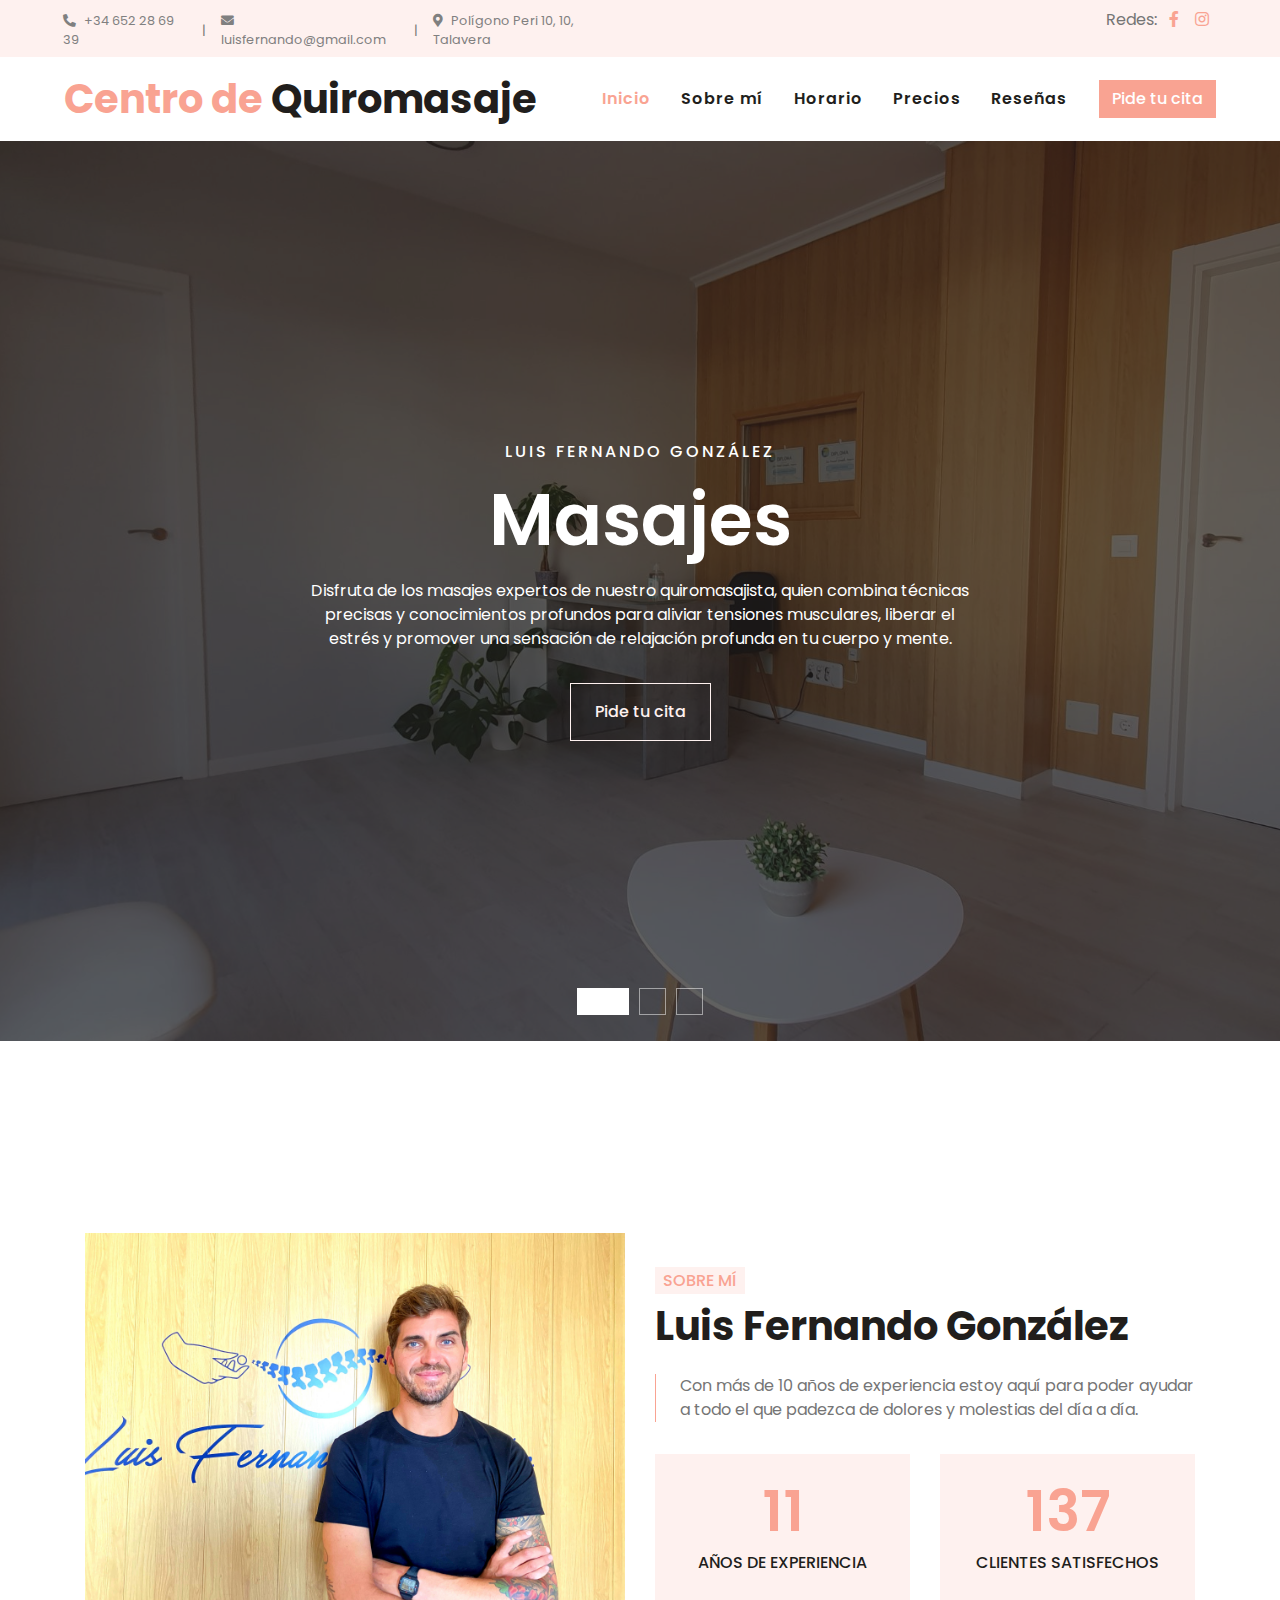
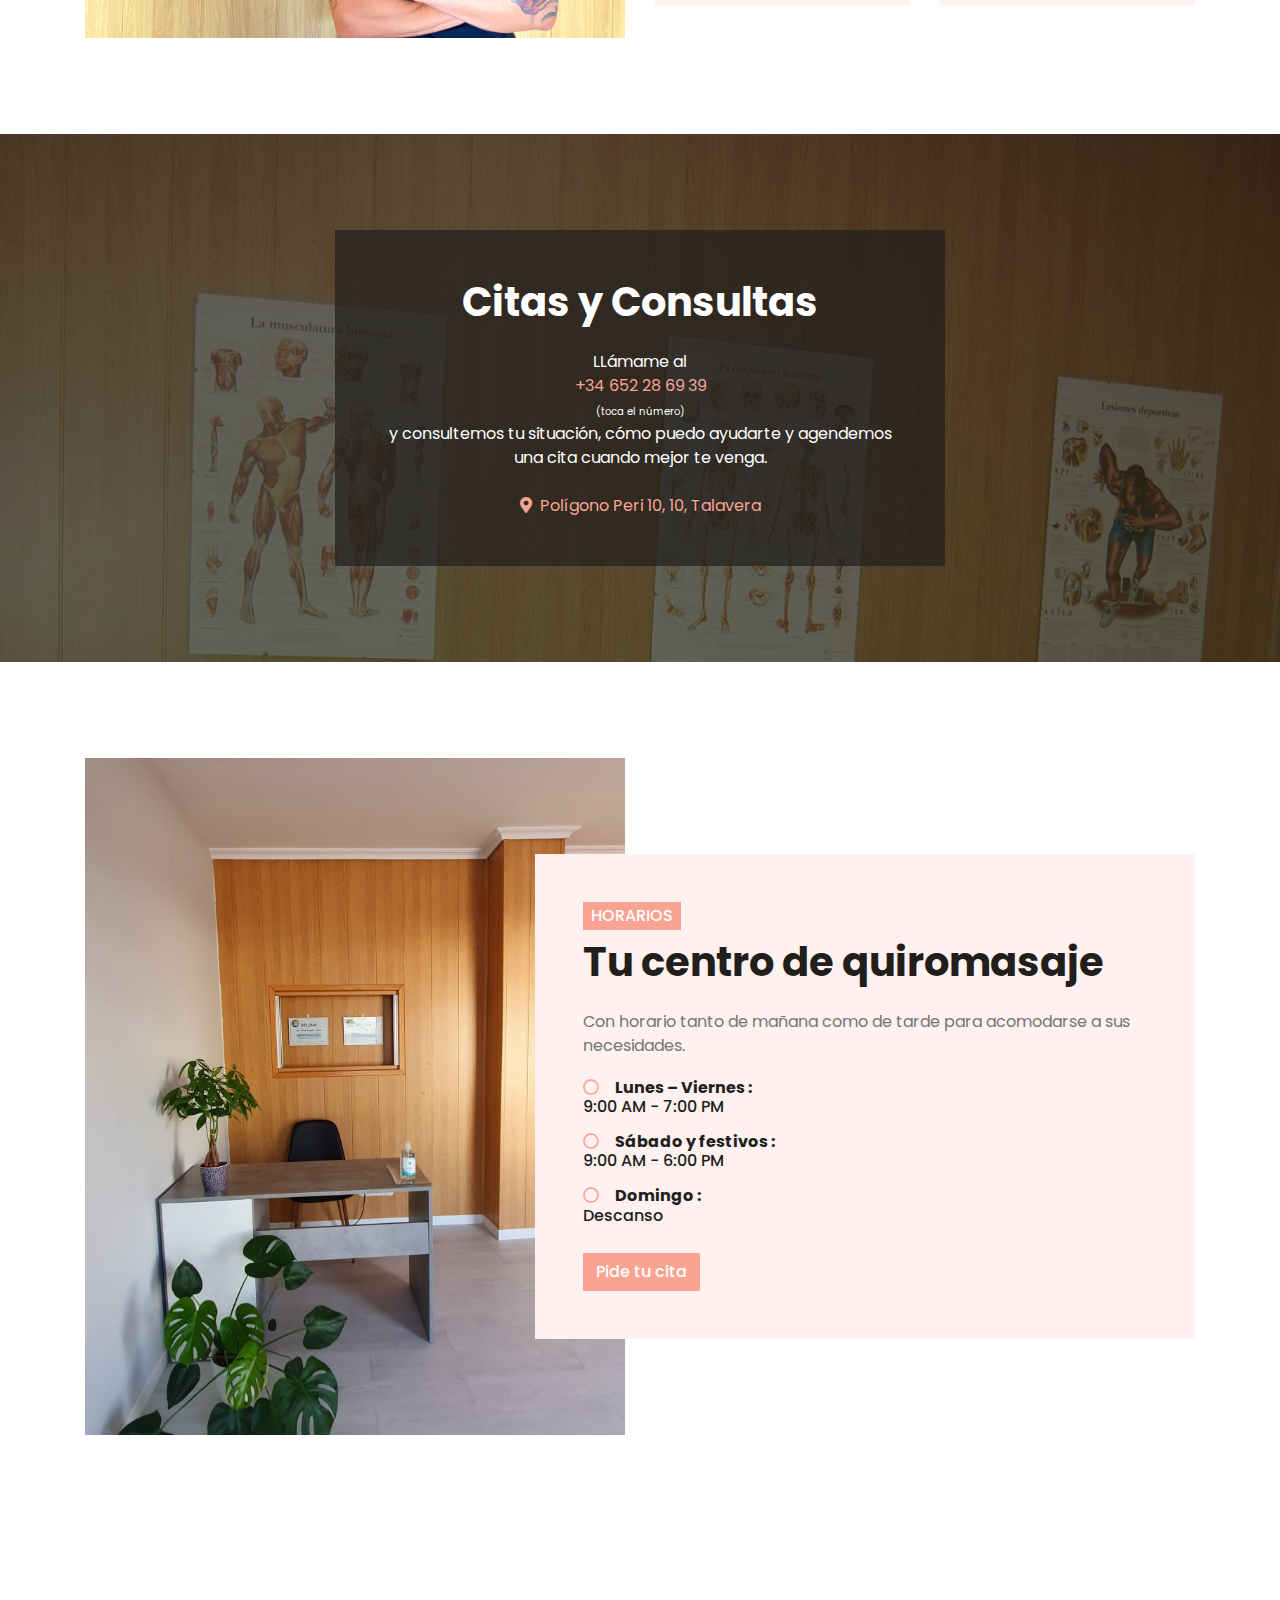
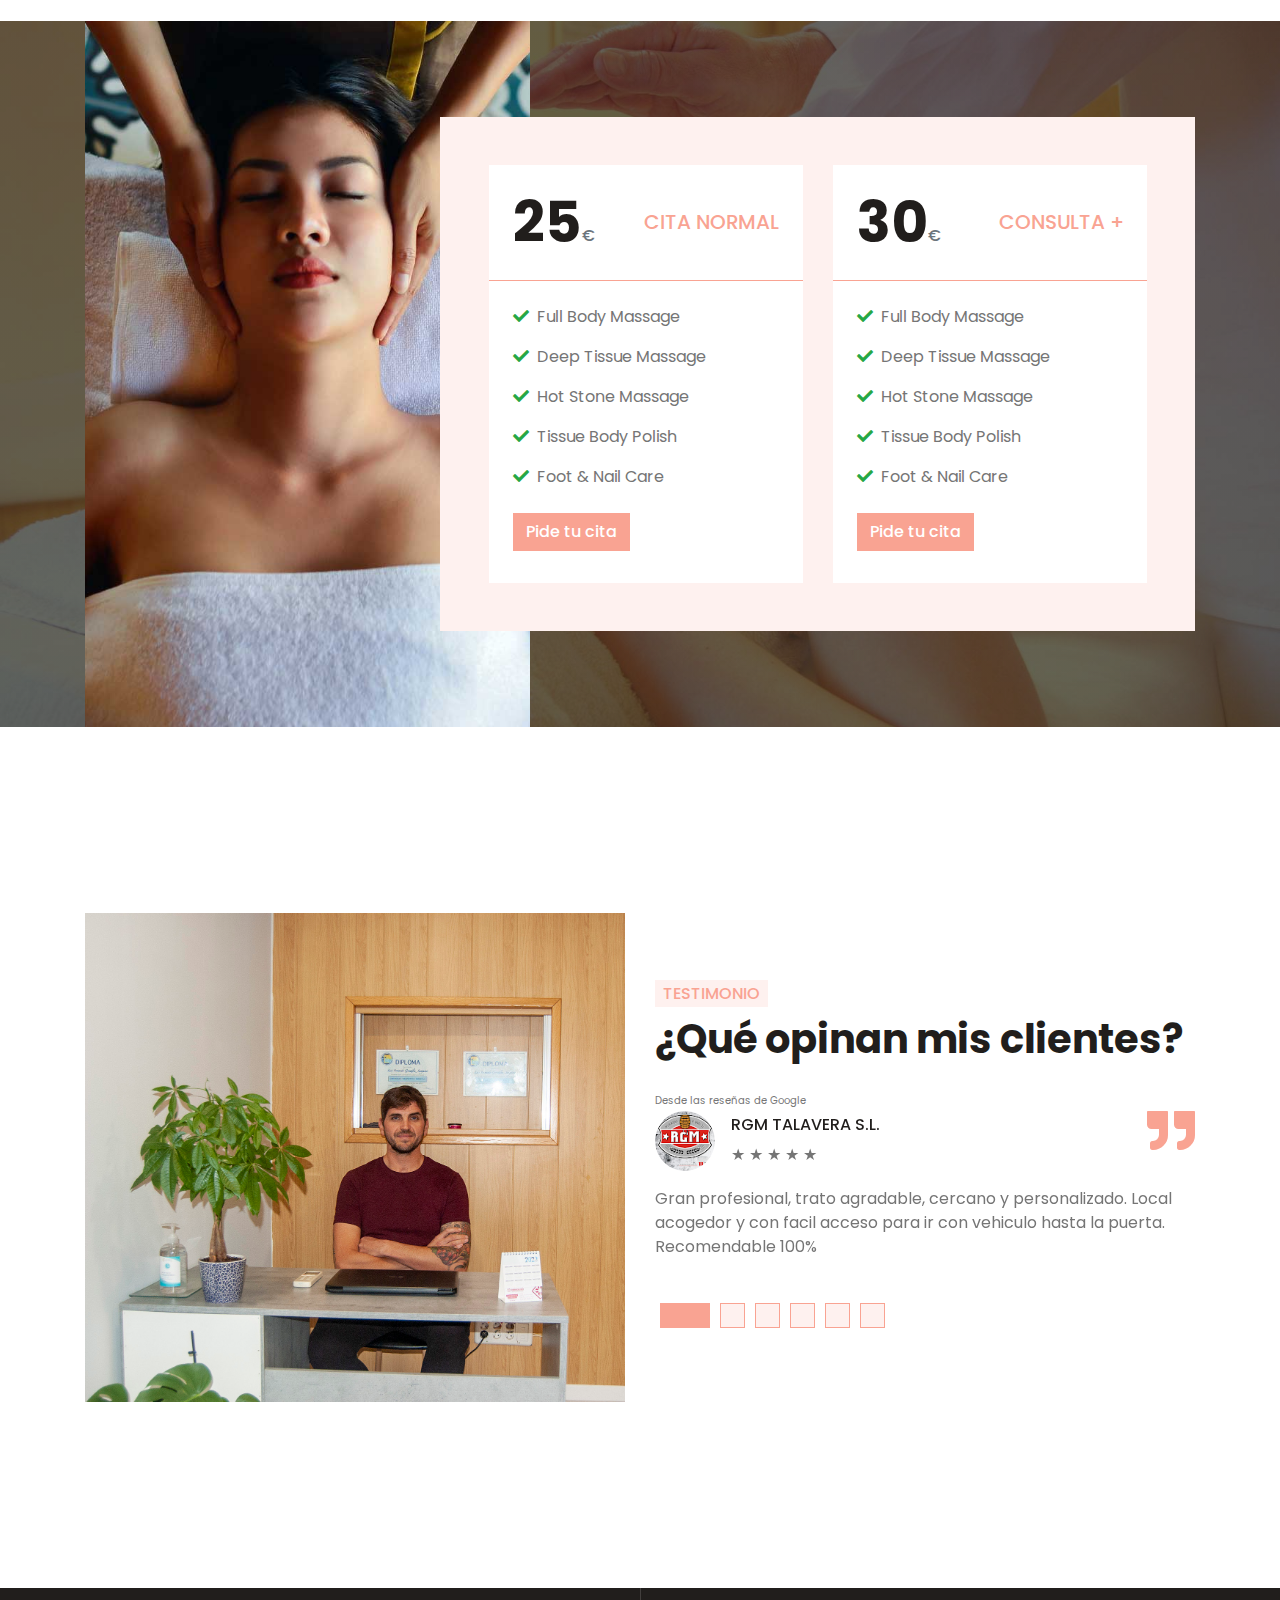
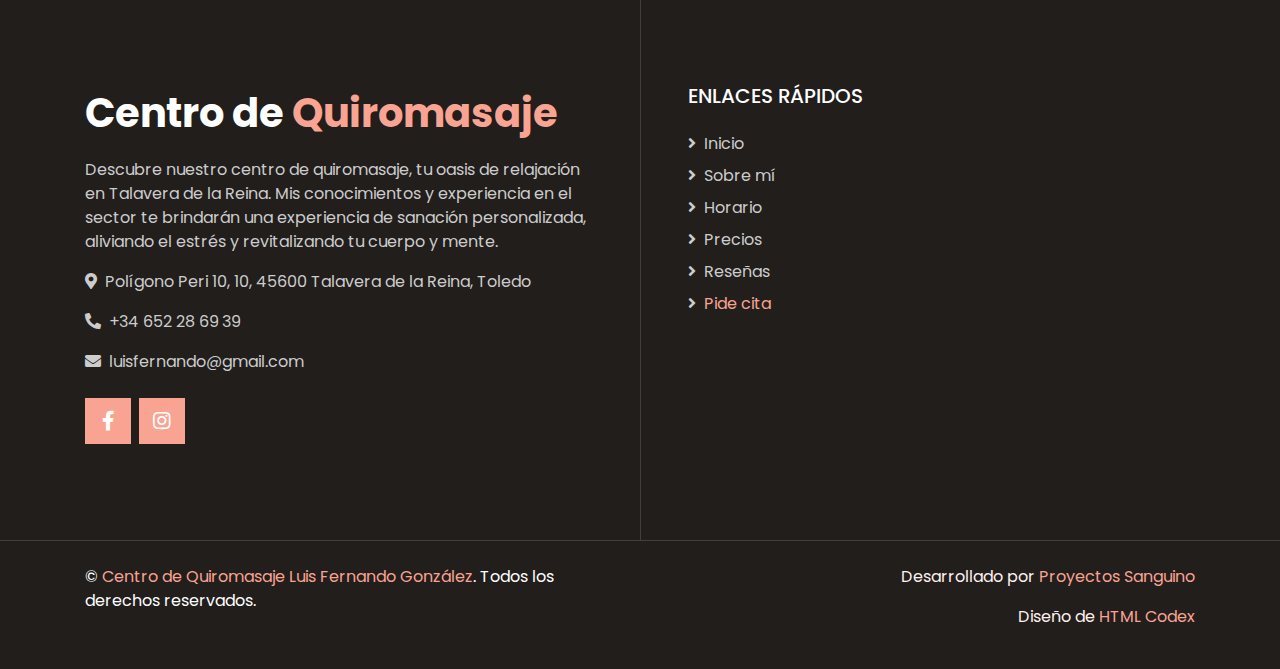
==== commit 3078afbc: "Add files via upload" ====
--- a/index.html
+++ b/index.html
@@ -39,14 +39,21 @@
       <div class="row py-2 px-lg-5">
         <div class="col-lg-6 text-left mb-2 mb-lg-0">
           <div class="d-inline-flex align-items-center">
-            <small><i class="fa fa-phone-alt mr-2"></i>+34 652 28 69 39</small>
+            <small
+              ><a style="color: grey" href="tel:+34652286939"
+                ><i class="fa fa-phone-alt mr-2"></i>+34 652 28 69 39</a
+              ></small
+            >
             <small class="px-3">|</small>
             <small
-              ><i class="fa fa-envelope mr-2"></i>luisfernando@gmail.com</small
+              ><a style="color: grey" href="mailto:luisfernando@gmail.com"
+                ><i class="fa fa-envelope mr-2"></i>luisfernando@gmail.com</a
+              ></small
             >
             <small class="px-3">|</small
             ><small
               ><a
+                style="color: grey"
                 href="https://www.google.com/maps/dir//Centro+de+quiromasaje+Luis+Fernando+Gonz%C3%A1lez/@39.9498058,-4.9364574,12z/data=!4m8!4m7!1m0!1m5!1m1!1s0xd401d42e0b5db0d:0xdec7a3d878008fa6!2m2!1d-4.8540562!2d39.949835?entry=ttu"
                 ><i class="fa fa-map-marker-alt mr-2"></i>Polígono Peri 10, 10,
                 Talavera</a
@@ -153,7 +160,7 @@
                 </p>
                 <a
                   class="btn btn-outline-light py-3 px-4 mt-3 animate__animated animate__fadeInUp"
-                  href="#"
+                  href="#citas"
                   >Pide tu cita</a
                 >
               </div>
@@ -189,7 +196,7 @@
                 </p>
                 <a
                   class="btn btn-outline-light py-3 px-4 mt-3 animate__animated animate__fadeInUp"
-                  href="#"
+                  href="#citas"
                   >Pide tu cita</a
                 >
               </div>
@@ -224,7 +231,7 @@
                 </p>
                 <a
                   class="btn btn-outline-light py-3 px-4 mt-3 animate__animated animate__fadeInUp"
-                  href="#"
+                  href="#citas"
                   >Pide tu cita</a
                 >
               </div>
@@ -403,7 +410,7 @@
                       <i class="fa fa-check text-success mr-2"></i>Foot & Nail
                       Care
                     </p>
-                    <a href="" class="btn btn-primary my-2">Order Now</a>
+                    <a href="" class="btn btn-primary my-2">Pide tu cita</a>
                   </div>
                 </div>
                 <div class="bg-white">
@@ -411,17 +418,13 @@
                     class="d-flex align-items-center justify-content-between border-bottom border-primary p-4"
                   >
                     <h1 class="display-4 mb-0">
-                      <small
-                        class="align-top text-muted font-weight-medium"
-                        style="font-size: 22px; line-height: 45px"
-                        >$</small
-                      >99<small
+                      30<small
                         class="align-bottom text-muted font-weight-medium"
                         style="font-size: 16px; line-height: 40px"
-                        >/Mo</small
+                        >€</small
                       >
                     </h1>
-                    <h5 class="text-primary text-uppercase m-0">Family Plan</h5>
+                    <h5 class="text-primary text-uppercase m-0">Consulta +</h5>
                   </div>
                   <div class="p-4">
                     <p>
@@ -444,7 +447,7 @@
                       <i class="fa fa-check text-success mr-2"></i>Foot & Nail
                       Care
                     </p>
-                    <a href="" class="btn btn-primary my-2">Order Now</a>
+                    <a href="" class="btn btn-primary my-2">Pide tu cita</a>
                   </div>
                 </div>
                 <div class="bg-white">
@@ -452,17 +455,13 @@
                     class="d-flex align-items-center justify-content-between border-bottom border-primary p-4"
                   >
                     <h1 class="display-4 mb-0">
-                      <small
-                        class="align-top text-muted font-weight-medium"
-                        style="font-size: 22px; line-height: 45px"
-                        >$</small
-                      >149<small
+                      40<small
                         class="align-bottom text-muted font-weight-medium"
                         style="font-size: 16px; line-height: 40px"
-                        >/Mo</small
+                        >€</small
                       >
                     </h1>
-                    <h5 class="text-primary text-uppercase m-0">VIP Plan</h5>
+                    <h5 class="text-primary text-uppercase m-0">Tratamiento</h5>
                   </div>
                   <div class="p-4">
                     <p>
@@ -485,7 +484,7 @@
                       <i class="fa fa-check text-success mr-2"></i>Foot & Nail
                       Care
                     </p>
-                    <a href="" class="btn btn-primary my-2">Order Now</a>
+                    <a href="" class="btn btn-primary my-2">Pide tu cita</a>
                   </div>
                 </div>
               </div>
